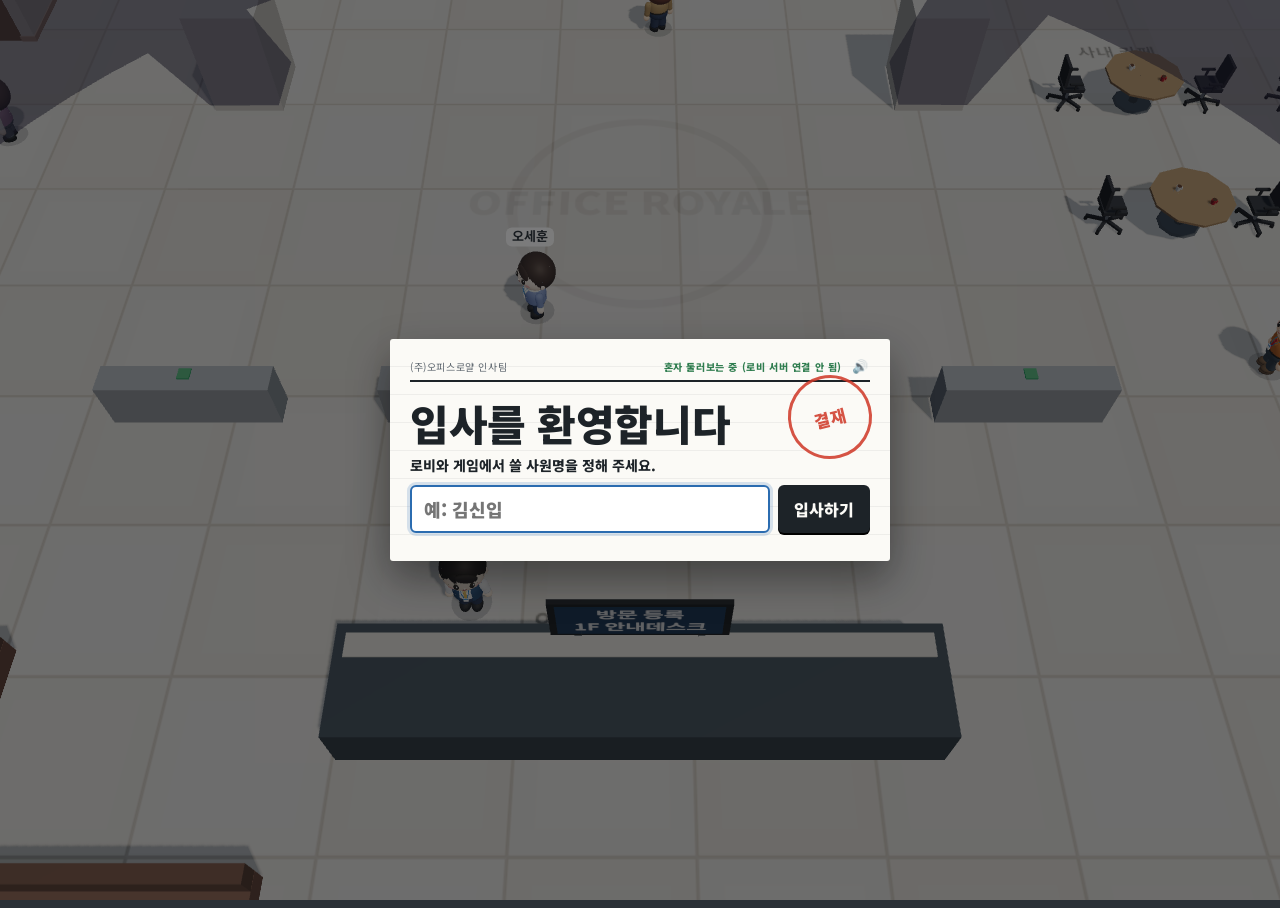
==== public/index.html @ 0e569855 "성과 공개: 주간 표창·달성 안내 다듬기, 같이 하기 자리 비움과 기록 규칙, 로비 움직임, 모바일 옷장 Co-Authored-By: Claude Opus 5.5 <noreply@" ====
<!doctype html>
<html lang="ko">
<head>
<meta charset="utf-8">
<meta name="viewport" content="width=device-width,initial-scale=1,viewport-fit=cover,user-scalable=no">
<meta name="description" content="회사에서 살아남는 배틀로얄. 고과가 체력, 서류가 무기, 최후의 1인만 대표실로.">
<meta name="theme-color" content="#2a3036">
<meta property="og:title" content="오피스 로얄 · 인사평가 서바이벌">
<meta property="og:description" content="같이 출근해요! 고과가 체력, 서류가 무기. 최후의 1인만 CEO실로.">
<meta property="og:type" content="website">
<meta property="og:site_name" content="오피스 로얄">
<meta property="og:locale" content="ko_KR">
<meta property="og:url" content="https://office-royale.bb-dochi.workers.dev/">
<!-- link previews (카카오톡, 슬랙, X …) need an absolute URL for the image -->
<meta property="og:image" content="https://office-royale.bb-dochi.workers.dev/img/og.jpg">
<meta property="og:image:width" content="1200">
<meta property="og:image:height" content="630">
<meta property="og:image:alt" content="오피스 로얄 · 인사평가 서바이벌">
<meta name="twitter:card" content="summary_large_image">
<link rel="icon" href="favicon.ico" sizes="16x16 32x32 48x48">
<link rel="icon" type="image/png" sizes="192x192" href="img/icon-192.png">
<link rel="apple-touch-icon" href="img/apple-touch-icon.png">
<title>오피스 로얄</title>
<link rel="preconnect" href="https://fonts.googleapis.com">
<link rel="stylesheet" href="https://fonts.googleapis.com/css2?family=Noto+Sans+KR:wght@400;500;700;900&display=swap">
<link rel="stylesheet" href="css/game.css">
</head>
<body>
<canvas id="game" aria-label="오피스 로얄 게임 화면"></canvas>
<!-- shown when the 3D view could not start (three.js did not load, or the browser refused WebGL) -->
<div id="glFail" hidden><p>게임 화면을 띄우지 못했어요.<br><small>잠시 후 새로고침해 주세요. 계속 이러면 브라우저의 하드웨어 가속을 켜 주세요.</small></p><button class="btn" onclick="location.reload()">새로고침</button></div>

<div class="hud">
  <div class="rcol">
  <div class="mapbox" id="mapbox" role="button" aria-label="지도 크게 보기">
    <div class="mhead"><b id="mFloor"></b><span class="msys"><button class="mfold touch-only" id="mFold" aria-label="지도 접기"></button><button class="mutebtn" aria-label="소리 끄기">🔊</button><button class="pausebtn" id="pauseBtn" aria-label="일시정지" hidden>❚❚</button><i class="mexp" aria-hidden="true">⤢</i></span></div>
    <div class="mbody"><div class="tower" id="tower"></div><canvas id="mm" width="300" height="207"></canvas></div>
    <div class="mtap" id="mTap"></div>
  </div>
  <!-- what I am on right now: a favour (부탁) and my task, small, under the map -->
  <div class="quests" id="quests" hidden></div>
  </div>
</div>
<!-- the round, in one line: alive count, what's next, how long. A full-width coloured band while it is urgent -->
<div id="status" hidden><span class="salive" id="sAlive"></span><i id="sIco"></i><span class="stx"><span id="sText"></span><small id="sSub" hidden></small></span><b id="sTime"></b></div>
<!-- everything about me in one place. PC: a dock at the bottom centre (effects above it).
     Phones: the dock dissolves (display:contents) and its parts sit in their own corners -->
<div id="pdock">
  <div id="fx" aria-label="적용 중인 효과"></div>
  <div class="drow">
    <div class="idcard">
      <div class="row"><b class="who" id="pname">나 · 인턴</b><span class="grade" id="grade">B</span></div>
      <div class="gline"><span>고과</span><b id="gval">50</b><div class="bar" id="gbarWrap"><i id="gbar"></i></div></div>
      <div class="promo"><span id="promoT">사원까지 5</span><i><b id="promoB"></b></i></div>
    </div>
    <div class="gear" id="gear" aria-label="아이템"><div class="gs" id="gAtk"></div><div class="gs" id="gDef"></div></div>
    <div id="keybar" hidden></div>
  </div>
</div>
<!-- desk work: the view goes first-person onto my monitor and this is what is on it -->
<div id="desk" hidden>
  <div class="mon"><div class="scr">
    <div class="sbar"><span id="dApp">사내 업무 시스템</span><span id="dRound"></span></div>
    <h3 id="dJob"></h3>
    <p class="rule" id="dRule"></p>
    <div class="seq" id="dSeq"></div>
    <div class="tm"><i id="dTm"></i></div>
    <p class="res" id="dRes"></p>
    <p class="help pc-only"><kbd>W</kbd><kbd>A</kbd><kbd>S</kbd><kbd>D</kbd> 또는 방향키로 입력 · <kbd>E</kbd> 일어나기</p>
    <p class="help touch-only">아래 버튼으로 입력하세요</p>
  </div></div>
  <div class="dpad touch-only" id="dPad"><button data-k="L" aria-label="왼쪽">◀</button><button data-k="U" aria-label="위">▲</button><button data-k="D" aria-label="아래">▼</button><button data-k="R" aria-label="오른쪽">▶</button><button class="quit" data-k="Q">일어나기</button></div>
</div>
<!-- lunch on the roof: the score and what it's for, big, under the status strip -->
<div id="lunchBoard" hidden><div class="lb" id="lbTeams"><b class="tl">전담파</b><em id="lbL">0</em><i>:</i><em id="lbR">0</em><b class="tr">연초파</b></div>
  <div class="lbx" id="lbX" hidden></div><p id="lbP"></p></div>
<!-- lunch rules: a card under the lunch board for 4 s when I reach the roof -->
<!-- coffee ladder lunch: my group's ladder -->
<div id="ladder" hidden><div class="lad">
  <h3>☕ 커피 내기 사다리</h3><p class="lr" id="ladRule"></p><p class="lt" id="ladT"></p>
  <div class="ltop" id="ladTop"></div><div class="lsvg" id="ladSvg"></div><div class="lbot" id="ladBot"></div>
  <p class="lh" id="ladHelp"></p></div></div>
<!-- 화캉스: the phone in my hand while I'm on the toilet -->
<div id="phone" hidden><div class="ph">
  <div class="pbar"><span>오피스코인 OFC</span><span id="pTime"></span></div>
  <b id="pMult">×1.00</b><small id="pGain"></small>
  <canvas id="pChart" width="240" height="150"></canvas>
  <p class="pres" id="pRes"></p>
  <button id="pCash">익절<kbd class="pc-only">E</kbd></button>
  <p class="phelp">언제 터질지 몰라요 · <span class="pc-only">WASD</span><span class="touch-only">이동</span>하면 폰 내려놓기</p>
</div></div>
<div id="notice" hidden><b>공지</b><span id="noticeText"></span></div>
<div id="feed" aria-live="polite"></div>
<div class="hint" id="hint" hidden>왼쪽을 드래그해서 이동</div>
<div id="stick" hidden><div id="knob"></div></div>
<div class="pills" id="pills"></div>
<button id="greetBtn" class="rbtn" aria-label="상호작용" disabled><span id="actLabel">상호작용</span></button>
<div id="slots" class="slots"></div>
<button id="throwBtn" class="rbtn" aria-label="서류 던지기"><span id="throwLabel">서류<br>투척</span></button>
<div id="callBox" hidden>
  <div class="who" id="callWho">부장님</div>
  <div class="q" id="callQ">"그거 어떻게 됐어?"</div>
  <div class="tm"><i id="callTm"></i></div>
  <div class="opts" id="callOpts"></div>
</div>
<div id="branchBox" hidden><div class="who">팀장 승진! 팀을 고르세요 <small id="branchLeft"></small></div><div class="tm"><i id="branchTm"></i></div><div class="bopts" id="branchOpts"></div></div>
<div id="banner" hidden aria-live="polite"><b class="bs" id="bannerStamp"></b><div><strong id="bannerTitle"></strong><small id="bannerSub"></small></div></div>
<div id="countdown" hidden><span id="cdName"></span><b id="cdNum"></b></div>
<div id="tut" hidden><div class="top"><span id="tutStep"></span><span class="dots" id="tutDots"></span></div><b id="tutTitle"></b><p id="tutText"></p>
  <div class="btns"><button class="btn small" id="tutPlay" hidden>혼자 하기</button><button class="btn ghost small" id="tutHome" hidden>로비로</button><button class="btn small" id="tutNext" hidden>다음<small class="pc-only"> ↵</small></button><button class="btn ghost small" id="tutSkip">건너뛰기</button><button class="btn ghost small" id="tutQuit">그만하기</button></div></div>
<div id="spec" hidden><button id="specPrev" aria-label="이전 사람">◀</button><div class="who"><small>관전 중 <span id="specFloor"></span></small><b id="specName"></b></div><button id="specNext" aria-label="다음 사람">▶</button><button id="specExit" class="exit">나가기</button></div>
<div id="cine" hidden><div class="box"><div class="tower" id="cineTower"></div><h2 id="cineT">1층 폐쇄</h2><p id="cineS"></p></div></div>

<div id="pzRooms" hidden aria-live="polite"></div>
<section id="home" hidden>
  <div class="memo homecard">
    <div class="memo-head"><span>(주)오피스로얄 인사팀</span><span><span id="pzCount">로비 연결 중…</span><button class="mutebtn" aria-label="소리 끄기">🔊</button><button class="homeX" id="homeX" aria-label="닫기">✕</button></span></div>
    <div class="stampmark">결재</div>
    <div id="nameStep" hidden>
      <h1>입사를 환영합니다</h1>
      <p class="subj">로비와 게임에서 쓸 사원명을 정해 주세요.</p>
      <div class="namerow"><input id="homeName" maxlength="10" placeholder="예: 김신입" autocomplete="nickname" aria-label="사원명"><button class="btn" id="nameOk">입사하기</button></div>
    </div>
    <!-- right after a first-time name: offer the tutorial before anything else -->
    <div id="tutAsk" hidden>
      <h1 id="tutAskH">첫 출근이시죠?</h1>
      <p class="subj">신입 연수(튜토리얼)부터 받고 갈까요?<br>1분이면 끝나요. 나중에 로비에서 다시 해볼 수 있어요.</p>
      <div class="btns"><button class="btn" id="tutAskGo">연수 받기 (1분)</button><button class="btn ghost" id="tutAskSkip">바로 일하기</button></div>
    </div>
    <div id="homeMenu">
      <h1>오피스 로얄<span class="substamp">인사평가 서바이벌</span></h1>
      <button class="namechip" id="nameEdit" aria-label="사원명 바꾸기">사원명 <b id="myName"></b><svg class="pencil" viewBox="0 0 16 16" aria-hidden="true"><path d="M11.2 2.3l2.5 2.5-8.4 8.4-3.1.6.6-3.1z"/><path d="M9.6 3.9l2.5 2.5"/></svg></button>
      <div id="homeGuide">
      <div class="sec"><ul class="rules">
        <li><b>업무</b>로 고과를 쌓고, <b>서류</b>를 던져 남의 고과를 깎으세요.</li>
        <li>고과 0이면 권고사직. 최후의 1인만 <b>CEO층</b>으로.</li>
        <li>40초마다 <b>아래층부터 폐쇄</b>돼요. 계속 위로 올라가세요.</li>
        <li>부장님과 눈이 마주치면 <b>먼저 인사</b>하세요.</li>
        <li>인턴 때 <b>많이 한 일</b>로 팀 결정! 대리부터 <b>부서 혜택</b>, 팀장은 <button class="tlink inline" id="teamInfoBtn">팀 스킬</button>이 생겨요.</li>
      </ul></div>
      <div class="sec"><p class="items"><span class="lbl">아이템</span><b style="color:#2f9e57">●회복</b><b style="color:#d23b2e">●공격</b><b style="color:#2f74c4">●방어</b><b style="color:#b39516">●이동</b><b style="color:#8d4bbf">●방해</b></p></div>
      <div class="sec"><div><ul class="keys pc-only">
        <li><kbd>WASD</kbd>이동</li><li><kbd>Shift</kbd>달리기</li><li><kbd>Space</kbd><svg class="mouse" viewBox="0 0 12 16" role="img" aria-label="좌클릭"><rect x=".75" y=".75" width="10.5" height="14.5" rx="5.25"/><path d="M6 .75A5.25 5.25 0 0 0 .75 6v1H6z"/></svg>공격</li><li><kbd>E</kbd>모든 상호작용</li>
        <li><kbd>Q</kbd>팀 스킬</li><li><kbd>Tab</kbd>지도 크게</li>
      </ul>
      <ul class="keys touch-only">
        <li><kbd>왼쪽 드래그</kbd>이동</li><li><kbd>점선 밖까지 밀기</kbd>달리기</li><li><kbd>서류 투척</kbd>공격</li>
        <li><kbd>상호작용</kbd>모든 상호작용</li><li><kbd>스킬</kbd>팀 스킬</li>
      </ul></div></div>
      </div>
      <div class="btns"><button class="btn" id="hSolo">혼자 하기</button><button class="btn" id="hMulti">같이 하기</button></div>
      <p class="foot"><button class="tlink" id="hRank">주간 랭킹</button><button class="tlink" id="hDress">사원증<i class="newmark idnew" hidden>NEW!</i></button><button class="tlink" id="hBoard">사내 게시판<i class="newmark" hidden>NEW!</i></button><button class="tlink" id="hTut">튜토리얼</button></p>
    </div>
    <div id="dress" hidden>
      <h1>사원증</h1>
      <div class="idtabs" id="idTabs" role="tablist"><button data-t="wear" class="on">옷장</button><button data-t="award">성과</button><button data-t="career">인사 관리</button></div>
      <div class="idpane" id="paneWear"><div class="dtop"><div class="dcats" id="dressCats" role="tablist"></div></div><div class="rows" id="dressRows"></div><p class="dnote" id="dressNote" hidden></p></div>
      <div class="idpane" id="paneAward" hidden><ul class="awlist" id="awList"></ul></div>
      <div class="idpane" id="paneCareer" hidden><div id="crBox"></div></div>
      <div class="btns"><button class="btn" id="dressDone">완료</button><button class="btn ghost small" id="dressReset">기본 옷으로</button></div>
    </div>
  </div>
</section>
<!-- 옷장: turn the character round (placed under my feet by the renderer) -->
<div id="dRot" hidden><button id="dRotL" aria-label="왼쪽으로 돌리기">◀</button><span>돌려 보기</span><button id="dRotR" aria-label="오른쪽으로 돌리기">▶</button></div>
<!-- shown instead of the card once it is closed: index tabs sticking out of the right edge, like a binder -->
<nav id="dock" aria-label="메뉴">
  <span id="dockCount"></span>
  <button data-go="guide">게임 안내</button>
  <button data-go="dress">사원증<i class="newmark idnew" hidden>NEW!</i></button>
  <button data-go="solo" class="pri">혼자 하기</button>
  <button data-go="multi" class="pri">같이 하기</button>
  <button data-go="rank">주간 랭킹</button>
  <button data-go="board" class="gap">사내 게시판<i class="newmark" hidden>NEW!</i></button>
  <button data-go="tut">튜토리얼</button>
</nav>


<section class="sheet" id="lobby" hidden>
  <div class="memo">
    <div class="memo-head"><span>(주)오피스로얄 인사팀</span><span>합동 출근 신청서<button class="homeX" id="backBtn" aria-label="닫기">✕</button></span></div>
    <div class="stampmark">합동</div>
    <h1>같이 하기</h1>
    <p class="subj">친구와 같은 회사로 출근해요. 최대 10명, 빈자리는 봇이 채워요.</p>
    <!-- the applicant line of the form: the name from the home card, editable in place -->
    <div class="signrow"><span>신청인</span><b id="lobbyName"></b><input id="nameIn" maxlength="10" autocomplete="nickname" placeholder="사원명" aria-label="사원명" hidden>
      <button class="penbtn" id="lobbyNameEdit" aria-label="사원명 바꾸기"><svg class="pencil" viewBox="0 0 16 16" aria-hidden="true"><path d="M11.2 2.3l2.5 2.5-8.4 8.4-3.1.6.6-3.1z"/><path d="M9.6 3.9l2.5 2.5"/></svg></button></div>
    <div id="lobbyJoin">
      <div id="invRow"><button class="btn wide" id="invBtn">초대받은 방 <b id="invCode"></b> 참가하기</button><button class="link" id="invOther">다른 방 만들기 · 코드 입력</button></div>
      <div class="opts2">
        <div class="opt"><h3>가. 새 방 개설</h3><p>방을 만들고 초대 링크를 친구에게 보내요.</p><button class="btn" id="createBtn">새 방 만들기</button></div>
        <div class="opt"><h3>나. 코드로 참가</h3><p>친구에게 받은 방 코드를 적어 주세요.</p>
          <div class="joinrow"><input id="codeIn" maxlength="6" placeholder="ABC12" autocapitalize="characters" autocomplete="off" spellcheck="false" aria-label="방 코드"><button class="btn" id="joinBtn">참가</button></div></div>
      </div>
    </div>
    <div id="lobbyRoom" hidden>
      <div class="roomcode"><div><span>방 코드</span><b id="roomCode"></b></div><button class="btn ghost small" id="copyBtn">초대 링크 복사</button></div>
      <ol class="players" id="players"></ol>
      <div class="btns"><button class="btn" id="goBtn">출근 시작</button><button class="btn ghost" id="leaveBtn">방 나가기</button></div>
    </div>
    <p class="note" id="lobbyNote" aria-live="polite"></p>
  </div>
</section>

<section class="sheet" id="diffSheet" hidden>
  <div class="memo diffmemo">
    <div class="memo-head"><span>(주)오피스로얄 인사팀</span><span>혼자 하기<button class="homeX" id="diffX" aria-label="닫기">✕</button></span></div>
    <h1>난이도</h1>
    <p class="subj">동료들이 얼마나 독한지 골라 주세요.</p>
    <div class="diffopts" id="diffOpts"></div>
  </div>
</section>

<section class="sheet" id="rankSheet" hidden>
  <div class="memo rankmemo">
    <div class="memo-head"><span>(주)오피스로얄 인사팀</span><span>인사고과 순위<button class="homeX" id="rankX" aria-label="닫기">✕</button></span></div>
    <div class="rktop"><h1>주간 랭킹</h1><span class="rkbadge">어려움</span></div>
    <p class="rkweek" id="rankWeek"></p>
    <div class="rkpod" id="rankPod"></div>
    <div class="rklist" id="rankList"></div>
    <div class="rkme" id="rankMe"></div>
    <details class="rkhow"><summary>점수는 어떻게 매기나요?</summary><p id="rankHow">순위 (1위 1,000점부터 50점씩) + 최종 직급 (사원 50 ~ 임원 300, CEO 500) + 해고 ×40 + 업무 ×10 + 버틴 시간 (2초에 1점). 기기마다 이번 주 최고 기록만 남아요.</p></details>
  </div>
</section>

<!-- 사내 게시판: update notes and the 자유게시판 in one sheet — side by side on wide screens, two tabs on phones (49-board.js) -->
<section class="sheet" id="boardSheet" hidden>
  <div class="memo boardmemo">
    <div class="memo-head"><span>(주)오피스로얄 경영지원팀</span><span>사내 게시판<button class="homeX" id="boardX" aria-label="닫기">✕</button></span></div>
    <h1>사내 게시판</h1>
    <div class="bdtabs" id="bdTabs"><button data-p="notes" class="on">📌 업데이트</button><button data-p="fb">💬 자유게시판 <i id="fbCount"></i></button></div>
    <div class="bdcols" id="bdCols" data-p="notes">
      <div class="bdcol notes"><h3>📌 업데이트 노트</h3><div class="boardlist" id="boardList"></div></div>
      <div class="bdcol fb"><h3>💬 자유게시판</h3><p class="fbsub">게임 리뷰, 버그 제보, 바라는 점… 뭐든 남겨 주세요. 다 읽어요!</p>
        <form class="fbform" id="fbForm"><input id="fbIn" maxlength="200" placeholder="의견 남기기 (200자)" autocomplete="off"><button class="btn small">남기기</button></form>
        <p class="fbmsg" id="fbMsg"></p><ul class="fblist" id="fbList"></ul></div>
    </div>
  </div>
</section>

<section class="sheet" id="teamInfo" hidden>
  <div class="memo teammemo">
    <div class="memo-head"><span>(주)오피스로얄 인사팀</span><span>부서 안내<button class="homeX" id="teamInfoX" aria-label="닫기">✕</button></span></div>
    <h1>부서 안내</h1>
    <p class="subj">인턴 때 가장 많이 한 일로, 사원이 될 때 팀이 정해져요.</p>
    <div class="bopts" id="teamInfoCards"></div>
  </div>
</section>

<section class="sheet" id="rankWin" hidden>
  <div class="memo pausememo">
    <div class="memo-head"><span>(주)오피스로얄 인사팀</span><span>주간 표창</span></div>
    <div class="stampmark">표창</div>
    <h1 id="rankWinH"></h1>
    <p class="subj" id="rankWinS"></p>
    <div class="nw" id="rankWinList" hidden></div>
    <button class="btn mainbtn" id="rankWinOk">확인</button>
  </div>
</section>
<section class="sheet" id="pause" hidden>
  <div class="memo pausememo">
    <div class="memo-head"><span>(주)오피스로얄 인사팀</span><span>자리 비움 신청</span></div>
    <div class="stampmark">보류</div>
    <h1 id="pTitle">잠깐 멈춤</h1>
    <p class="subj" id="pSub">혼자 하기라서 회사 시계도 같이 멈춰 있어요.</p>
    <button class="btn mainbtn" id="pResume">업무 복귀<small class="pc-only">Esc</small></button>
    <p class="foot"><button class="tlink" id="pRestart">처음부터 다시 출근</button><button class="tlink" id="pHome">로비로 나가기</button></p>
  </div>
</section>

<section class="sheet" id="result" hidden>
  <div class="memo">
    <div class="memo-head"><span>(주)오피스로얄 인사팀</span><span>인사명령</span></div>
    <div class="stampmark big" id="rStamp">권고<br>사직</div>
    <h1 id="rTitle">권고사직 통보</h1>
    <dl class="result-meta">
      <dt>최종 순위</dt><dd id="rPlace">-</dd>
      <dt>근속 시간</dt><dd id="rTime">-</dd>
      <dt>최종 직급</dt><dd id="rRank">-</dd>
      <dt>성과 요약</dt><dd id="rPerf">-</dd>
      <dt class="rsc" hidden>주간 점수</dt><dd class="rsc wide" hidden><span id="rScore"></span><button class="tlink" id="rankBtn">랭킹 보기</button></dd>
    </dl>
    <p class="note" id="rNote"></p>
    <div class="nw" id="rNews" hidden></div>
    <div class="bang" id="rBang" hidden></div>
    <button class="btn mainbtn" id="againBtn">다시 출근</button>
    <p class="foot"><button class="tlink" id="homeBtn">로비로</button><button class="tlink red" id="shareBtn">결과 공유</button><button class="tlink" id="watchBtn">관전하기</button></p>
  </div>
</section>

<script defer src="vendor/three-0.158.0.min.js"></script>
<script defer src="js/sim/00-core.js"></script>
<script defer src="js/sim/10-building.js"></script>
<script defer src="js/sim/20-geometry.js"></script>
<script defer src="js/sim/30-state.js"></script>
<script defer src="js/sim/40-npc.js"></script>
<script defer src="js/sim/50-actions.js"></script>
<script defer src="js/sim/60-bots.js"></script>
<script defer src="js/sim/70-events.js"></script>
<script defer src="js/sim/80-step.js"></script>
<script defer src="js/sim/90-net.js"></script>
<script defer src="js/shared/rewards.js"></script>
<script defer src="js/client/00-env.js"></script>
<script defer src="js/client/05-net.js"></script>
<script defer src="js/client/10-input.js"></script>
<script defer src="js/client/20-render.js"></script>
<script defer src="js/client/25-juice.js"></script>
<script defer src="js/client/30-hud.js"></script>
<script defer src="js/client/40-main.js"></script>
<script defer src="js/client/45-plaza.js"></script>
<script defer src="js/client/46-tutorial.js"></script>
<script defer src="js/client/47-share.js"></script>
<script defer src="js/client/48-rank.js"></script>
<script defer src="js/client/49-board.js"></script>
<script defer src="js/client/51-career.js"></script>
</body>
</html>
---- public/css/game.css ----
/* Layout: full-screen top-down view of one office floor; building cross-section pinned top-right; memos with a 결재 stamp for rules and results */
:root{
  --void:#2a3036;
  --ink:#1d2328;
  --paper:#fbfaf6;
  --stamp:#cf3626;
  --lit:#f3d77a;
  --muted:#5d666e;
  --ok:#2f7d4f;
  --msg:#2b6cb0;
  --display:'Noto Sans KR','Apple SD Gothic Neo','Malgun Gothic',sans-serif;
  --body:'Noto Sans KR','Apple SD Gothic Neo','Malgun Gothic',sans-serif;
  color-scheme:light;
}
[hidden]{display:none!important}
body.pc .rbtn{display:none!important}
#keybar{position:fixed;right:max(16px,env(safe-area-inset-right,0px));bottom:calc(env(safe-area-inset-bottom,0px) + 18px);display:flex;gap:6px;flex-wrap:wrap;justify-content:flex-end;max-width:min(92vw,760px);pointer-events:none;z-index:2}
.kc{display:flex;align-items:center;gap:7px;background:rgba(29,35,40,.9);color:var(--paper);border-radius:10px;padding:6px 11px 6px 6px;font-size:13px;font-weight:700;border:2px solid transparent;white-space:nowrap;position:relative;overflow:hidden}
.kc kbd{font:800 11px/1 var(--body);background:var(--paper);color:var(--ink);border-radius:5px;padding:4px 6px;min-width:18px;text-align:center;position:relative}
.kc span{position:relative}
.kc.off{opacity:.45}
.kc.go{border-color:#e0c23d}
.kc.ready{border-color:#3fbf6a}
.kc.hot{background:#e0c23d;color:var(--ink);animation:pulse .5s ease-in-out infinite alternate}
.kc .cd{position:absolute;left:0;bottom:0;height:3px;background:#e0c23d}
.kc.atk{border-color:#e5483a}
.rbtn,.pill,.btn,.idcard .who,.grade,.stampmark,#callBox .q,#callBox .opts button,#cine h2{font-weight:900}
.rules{margin:0 0 14px;padding-left:18px;font-size:14px;line-height:1.65}
.rules li{margin:2px 0}
#cine p:empty{display:none}
#countdown{position:fixed;left:50%;top:38%;transform:translate(-50%,-50%);display:flex;flex-direction:column;align-items:center;pointer-events:none;z-index:3;color:#fff;text-shadow:0 3px 0 #a3241a,0 0 24px rgba(207,54,38,.8)}
#countdown span{font-size:18px;font-weight:900}
#countdown b{font-size:92px;font-weight:900;line-height:1}
#countdown.mine b{color:#ffd2cc}
#branchBox{position:fixed;left:50%;transform:translateX(-50%);bottom:calc(env(safe-area-inset-bottom,0px) + 300px);width:min(92vw,400px);background:var(--paper);border:3px solid var(--ink);border-radius:10px;padding:10px;z-index:4;box-shadow:0 8px 24px rgba(0,0,0,.4)}
#branchBox .who{font-weight:900;font-size:15px;margin-bottom:6px}
/* team choice as an HR memo: paper, a colour tab per team, 상시 / Q lines */
#branchBox{bottom:auto;top:calc(env(safe-area-inset-top,0px) + 64px);max-height:calc(100vh - 84px);overflow:auto;border:0;border-radius:3px;padding:12px 14px 14px;background:var(--paper) repeating-linear-gradient(transparent 0 27px,rgba(29,35,40,.05) 27px 28px);width:min(94vw,520px)}
#branchBox .who{font:900 17px var(--display);padding-bottom:6px;border-bottom:2px solid var(--ink)}
#branchBox .who small{display:block;margin-top:2px;font:700 11px var(--body);color:var(--stamp)}
#branchBox .tm{height:5px;background:#e7e3d8;border-radius:3px;overflow:hidden;margin-bottom:8px}
#branchBox .tm i{display:block;height:100%;background:var(--ok)}
.bopts{display:grid;grid-template-columns:1fr 1fr;gap:6px}
.bopts{gap:8px}
.bopts button{text-align:left;padding:9px 10px 10px;border-radius:3px;border:1.5px solid var(--ink);border-left:6px solid var(--tc,var(--ink));background:#fff;cursor:pointer;font:inherit;color:var(--ink);touch-action:none;transition:transform .12s ease-out}
.bopts button:hover{transform:translateY(-2px)}
.bopts b{display:flex;align-items:center;gap:6px;font:900 15px var(--display);margin-bottom:5px}
.bopts kbd{font:800 10px/1 var(--body);background:var(--ink);color:var(--paper);border-radius:3px;padding:3px 5px}
.bopts dl{display:grid;grid-template-columns:auto 1fr;gap:3px 7px;margin:0;font-size:11.5px;line-height:1.4}
.bopts dt{font-weight:800;color:var(--tc,var(--muted));white-space:nowrap}.bopts dd{margin:0}.bopts em{font-style:normal;font-weight:900}
.bopts dd small{display:block;margin-top:1px;font-size:10.5px;color:var(--muted)}
@media (max-width:440px){.bopts dl{grid-template-columns:1fr;gap:0}.bopts dd{margin-bottom:4px}}
@media (prefers-reduced-motion:reduce){.bopts button{transition:none}}
html,body{height:100%}
#glFail{position:fixed;inset:0;z-index:9;display:flex;flex-direction:column;align-items:center;justify-content:center;gap:14px;padding:16px;text-align:center;color:#fff;font:700 17px var(--body);background:var(--void)}
#glFail[hidden]{display:none}
#glFail small{font-weight:500;font-size:13px;opacity:.75}
body{background:var(--void);color:var(--ink);font-family:var(--body);overflow:hidden;touch-action:none;-webkit-user-select:none;user-select:none;-webkit-touch-callout:none;
  padding-left:max(16px,env(safe-area-inset-left,0px));padding-right:max(16px,env(safe-area-inset-right,0px));padding-block:0}
#gl{position:fixed;inset:0;width:100%;height:100%;display:block}
#game{position:fixed;inset:0;width:100%;height:100%;display:block;touch-action:none;background:transparent}

.hud{position:fixed;left:0;right:0;top:0;margin:0 auto;display:flex;justify-content:space-between;align-items:flex-start;gap:8px;pointer-events:none;
  padding-top:calc(env(safe-area-inset-top,0px) + 10px);padding-left:max(16px,env(safe-area-inset-left,0px));padding-right:max(16px,env(safe-area-inset-right,0px))}
.idcard{background:var(--paper);border:1.5px solid var(--ink);border-radius:8px;padding:8px 10px 9px;width:160px;box-shadow:0 2px 0 var(--ink)}
.idcard .row{display:flex;justify-content:space-between;align-items:center;font-size:10px;letter-spacing:.06em;color:var(--muted)}
.idcard .who{font-family:var(--display);font-size:17px;margin:2px 0 6px}
.grade{font-family:var(--display);font-size:15px;color:var(--paper);background:var(--ink);border-radius:4px;padding:0 6px;line-height:20px}
.bar{height:8px;border:1.5px solid var(--ink);border-radius:5px;overflow:hidden;background:#e7e3d8}
.bar i{display:block;height:100%;width:50%;background:var(--ok);transition:width .15s}
.bar.low i{background:var(--stamp)}
.gnum{display:flex;justify-content:space-between;font-size:11px;margin-top:4px;font-variant-numeric:tabular-nums}
.gnum b{font-family:var(--display);font-size:14px;font-weight:900}
.promo{display:flex;align-items:center;gap:6px;margin-top:4px;font-size:10.5px;font-weight:700;color:var(--muted);font-variant-numeric:tabular-nums}
.promo i{flex:1;height:4px;border-radius:2px;background:#e7e3d8;overflow:hidden}
.promo b{display:block;height:100%;width:0;background:#e0c23d;transition:width .2s}
.buffs{display:flex;gap:4px;flex-wrap:wrap;margin-top:5px}
.buffs span{font-size:10px;font-weight:800;border-radius:3px;padding:1px 5px;background:var(--ink);color:var(--paper);font-variant-numeric:tabular-nums}
.buffs span.warn{background:var(--stamp)}

.tower{pointer-events:auto;cursor:pointer;background:var(--ink);border-radius:8px;padding:7px 7px 8px;width:136px;font-variant-numeric:tabular-nums;color:var(--paper)}
.tower .cap{display:flex;justify-content:space-between;font-size:10px;letter-spacing:.04em;opacity:.85;margin-bottom:4px;gap:6px}
.tower .cap b{font-weight:800}
.fl{display:grid;grid-template-columns:24px 1fr 24px;align-items:center;gap:5px;height:18px;border-radius:3px;margin-top:3px;padding:0 5px;font-size:10.5px;font-weight:800;
  background:repeating-linear-gradient(90deg,var(--lit) 0 7px,#d9bb55 7px 9px);color:var(--ink)}
.fl .ct{text-align:right;white-space:nowrap}
.fl .dots{height:5px;border-radius:3px;background:rgba(29,35,40,.18);overflow:hidden}
.fl .dots i{display:block;height:100%;background:var(--ink)}
.fl.ceo{background:var(--paper)}
.fl.locked{background:#59626a;color:#c9cfd4}
.fl.locked .dots{background:rgba(255,255,255,.08)}
.fl.closed{background:#5a2a24;color:#f0b3aa}
.fl.closed .dots{background:rgba(255,255,255,.08)}
.fl.warn{animation:blink .5s steps(2) infinite}
@keyframes blink{50%{background:var(--stamp);color:var(--paper)}}
.fl.me{outline:2px solid #6fb2ff;outline-offset:1px}
.tower.map{width:184px}
.tower canvas{display:block;width:100%;height:auto;border-radius:4px;margin-top:2px}
.tower .tap{font-size:9px;opacity:.6;text-align:center;margin-top:3px}
#cine .tower .tap{display:none}
.tower .zone{font-size:10.5px;margin-top:5px;text-align:center;font-weight:600;line-height:1.35}
.tower.warn .zone{color:#ffb4aa}

/* Messages sit right around the player (camera keeps them at screen center): notice above, feed below. No box, outlined text. */
#notice{position:fixed;left:50%;transform:translateX(-50%);bottom:calc(50% + 76px);width:min(94vw,560px);text-align:center;pointer-events:none;z-index:3;
  text-shadow:-2px -2px 0 var(--paper),2px -2px 0 var(--paper),-2px 2px 0 var(--paper),2px 2px 0 var(--paper),0 0 10px var(--paper)}
#notice b{display:block;font-size:13px;letter-spacing:.06em;color:var(--msg);margin-bottom:2px}
#notice span{font-size:20px;font-weight:900;line-height:1.35;color:var(--ink)}
#feed{position:fixed;left:50%;transform:translateX(-50%);top:calc(50% + 46px);display:flex;flex-direction:column;align-items:center;gap:2px;pointer-events:none;width:min(94vw,560px)}
.fi{font-size:19px;font-weight:900;line-height:1.3;color:var(--ink);transition:opacity .5s;max-width:100%;text-align:center;
  text-shadow:-2px -2px 0 var(--paper),2px -2px 0 var(--paper),-2px 2px 0 var(--paper),2px 2px 0 var(--paper),0 0 8px var(--paper)}
.fi+.fi{font-size:16px;opacity:.85}
.fi.hot{color:var(--stamp)}
.fi.out{opacity:0}

/* phone action buttons: dark glass like the ID card and map, white type, a soft shadow; pressing shrinks them a touch */
.rbtn{position:fixed;border-radius:50%;border:2px solid rgba(251,250,246,.45);background:rgba(36,43,49,.92);color:var(--paper);box-shadow:inset 0 1px 0 rgba(255,255,255,.12),0 6px 18px rgba(0,0,0,.35);touch-action:none;cursor:pointer;font-family:var(--display);line-height:1.1;padding:0;transition:transform .08s,opacity .15s,background .15s,color .15s}
.rbtn:active{transform:scale(.94)}
.rbtn:disabled{opacity:.45}
/* 서류 투척: the ring around it fills back up while the throw recharges; with an item in hand the ring and glow take its colour */
#throwBtn{width:86px;height:86px;right:calc(max(16px,env(safe-area-inset-right,0px)) + 4px);bottom:calc(env(safe-area-inset-bottom,0px) + 22px);font-size:17px;border:0;--ring:var(--paper);
  background:radial-gradient(circle closest-side,#262d33 0 85%,transparent 86%),conic-gradient(var(--ring) calc((1 - var(--cd,0))*360deg),rgba(255,255,255,.12) 0)}
#throwBtn.staple{--ring:var(--ic,#e5483a);font-size:15px;box-shadow:inset 0 1px 0 rgba(255,255,255,.12),0 6px 18px rgba(0,0,0,.35),0 0 20px color-mix(in srgb,var(--ring) 55%,transparent)}
#slots{position:fixed;right:calc(max(16px,env(safe-area-inset-right,0px)) + 108px);bottom:calc(env(safe-area-inset-bottom,0px) + 92px);display:grid;grid-template-columns:52px;gap:6px}
#slots{display:none} /* attack items fire from the throw button now; kept for future usable items */
.slot{position:relative;width:46px;height:46px;border-radius:12px;border:2.5px solid var(--ink);background:var(--paper);box-shadow:0 3px 0 var(--ink);display:grid;place-items:center;padding:0;touch-action:none;cursor:pointer}
.slot.empty{border-style:dashed;opacity:.5;box-shadow:none}
.slot.on{border-color:var(--ic);box-shadow:0 3px 0 var(--ic),0 0 12px var(--ic)}
.slot .n{position:absolute;top:-6px;left:-6px;font:800 10px/1 var(--body);background:var(--ink);color:var(--paper);border-radius:4px;padding:2px 4px}
.slot .gl{width:28px;height:28px;font-size:13px}
.gl{display:grid;place-items:center;width:30px;height:30px;border-radius:8px;color:var(--paper);font-size:14px;margin:0 auto;font-style:normal}
/* 상호작용: a dark pill like the HUD panels; yellow when there is something to do, green when it is ready to hand in,
   faded when there is nothing (no dashed outline) */
#greetBtn{min-width:108px;max-width:170px;height:54px;border-radius:27px;padding:0 18px;right:calc(max(16px,env(safe-area-inset-right,0px)) + 104px);bottom:calc(env(safe-area-inset-bottom,0px) + 28px);font-size:14px;line-height:1.15}
#greetBtn:disabled{opacity:1;color:rgba(251,250,246,.42);background:rgba(29,35,40,.55);border-color:rgba(255,255,255,.08);box-shadow:none}
#greetBtn.go{background:var(--lit);color:var(--ink);border-color:#e0c23d;box-shadow:0 0 0 3px rgba(243,215,122,.25),0 6px 18px rgba(0,0,0,.3)}
#greetBtn.ready{background:#2f9e57;color:#fff;border-color:#3fbf6a;box-shadow:0 0 0 3px rgba(63,191,106,.25),0 6px 18px rgba(0,0,0,.3)}
#greetBtn.hot{background:var(--lit);color:var(--ink);border-color:#e0c23d;animation:pulse .5s ease-in-out infinite alternate}
@keyframes pulse{to{transform:scale(1.12)}}
.pills{position:fixed;right:calc(max(16px,env(safe-area-inset-right,0px)) + 86px);bottom:calc(env(safe-area-inset-bottom,0px) + 104px);display:flex;flex-direction:column;align-items:flex-end;gap:6px}
.pill{font-family:var(--display);font-size:15px;padding:8px 12px;border-radius:8px;border:2.5px solid var(--ink);background:var(--paper);color:var(--ink);box-shadow:0 3px 0 var(--ink);cursor:pointer;touch-action:none;white-space:nowrap}
.pill.go{background:var(--lit)}
.pill.ready{background:#bfe3c9}
button:focus-visible{outline:3px solid var(--stamp);outline-offset:3px}
.kb{position:absolute;top:-7px;right:-7px;font:700 10px/1 var(--body);background:var(--ink);color:var(--paper);border:1.5px solid var(--paper);border-radius:5px;padding:3px 5px;pointer-events:none}
.kb.in{position:static;display:inline-block;margin-right:6px;vertical-align:1px}
#stick{position:fixed;width:110px;height:110px;margin:-55px 0 0 -55px;border-radius:50%;border:2px solid rgba(251,250,246,.6);background:rgba(251,250,246,.18);pointer-events:none}
#knob.run{background:#e0c23d;box-shadow:0 0 14px #e0c23d}
#stick::after{content:'';position:absolute;left:50%;top:50%;width:184px;height:184px;margin:-92px 0 0 -92px;border-radius:50%;border:2px dashed rgba(224,194,61,.45)}
#stick.run::after{border-style:solid;border-color:rgba(224,194,61,.9)}
#knob{position:absolute;left:50%;top:50%;width:46px;height:46px;margin:-23px 0 0 -23px;border-radius:50%;background:var(--paper);border:2px solid var(--ink)}
.hint{position:fixed;left:max(16px,env(safe-area-inset-left,0px));bottom:calc(env(safe-area-inset-bottom,0px) + 30px);font-size:12px;font-weight:600;background:rgba(251,250,246,.88);border-radius:4px;padding:4px 8px;pointer-events:none;max-width:40vw}

/* spectating after you are out: switch who you watch, or leave */
#spec{position:fixed;left:50%;transform:translateX(-50%);bottom:calc(env(safe-area-inset-bottom,0px) + 22px);display:flex;align-items:center;gap:6px;padding:6px;
  background:rgba(29,35,40,.88);border-radius:14px;z-index:4;box-shadow:0 6px 20px rgba(0,0,0,.35);max-width:calc(100vw - 32px)}
#spec button{white-space:nowrap;font:900 16px var(--display);border:0;border-radius:10px;padding:10px 14px;background:#3d4a54;color:var(--paper);cursor:pointer;touch-action:manipulation}
#spec button:hover{background:#4b5964}
#spec .exit{background:var(--stamp);font-size:14px}
#spec .who{display:flex;flex-direction:column;align-items:center;min-width:0;padding:0 8px;color:var(--paper)}
#spec .who small{font-size:11px;font-weight:700;opacity:.7;white-space:nowrap}
#spec .who b{font:900 16px var(--display);white-space:nowrap;overflow:hidden;text-overflow:ellipsis;max-width:46vw}
body.pc #spec .who small::after{content:' · ←/→ · Esc'}
/* start screen: walk around the shared lobby with a small menu card */
body.plaza .hud,body.plaza #keybar,body.plaza #throwBtn,body.plaza #pills,body.plaza #countdown{display:none!important}
body.plaza #greetBtn:disabled{display:none!important} /* lobby: only while there is something to use */
body.plaza #greetBtn{right:calc(max(16px,env(safe-area-inset-right,0px)) + 4px)}
/* lobby menu: the same paper memo as the notices; bottom centre on PC, along the bottom on phones */
#home{position:fixed;left:12px;right:12px;bottom:calc(env(safe-area-inset-bottom,0px) + 12px);z-index:4;display:flex;justify-content:center;pointer-events:none}
body.pc #home{left:50%;right:auto;transform:translateX(-50%);bottom:18px;width:min(500px,calc(100vw - 32px))}
.homecard{pointer-events:auto;max-width:500px;padding:14px 18px 14px;max-height:calc(100vh - 32px);overflow:auto}
.homecard .rules{font-size:13.5px;line-height:1.55;margin-bottom:10px}
#home .homecard .items{margin:18px 0 18px}#home .homecard .keys{padding-top:16px}
.homecard h1{font-size:30px;margin:8px 0 0}
#homeMenu h1,#nameStep h1,#tutAsk h1{font-size:42px;margin:10px 0 2px;letter-spacing:-.01em}
@media (max-width:700px){#homeMenu h1,#nameStep h1,#tutAsk h1{font-size:32px;margin-top:6px}}
.homecard .subj{margin:0 0 10px}
.homecard .stampmark{width:78px;height:78px;top:36px;right:18px;font-size:17px}
.homecard .btns{margin-bottom:8px}.homecard .btns .btn{flex:1;font-size:15px;padding:8px 12px;box-shadow:0 2px 0 #000}
/* closed card: only the binder tabs on the right stay, so the shared lobby is fully visible */
#home.closed .homecard{display:none}
/* open card (welcome + guide) sits dead centre over a dimmed lobby; the dressing room stays at the bottom so you can see yourself */
#home:not(.closed):not(.dressing){inset:0;align-items:center;padding:16px;background:rgba(20,23,26,.55);pointer-events:auto}
body.pc #home:not(.closed):not(.dressing){left:0;right:0;top:0;bottom:0;transform:none;width:auto}
#home:not(.closed):not(.dressing) .homecard{width:100%;max-width:500px}
.homeX{pointer-events:auto;border:0;background:none;margin-left:10px;padding:0 2px;font:900 15px/1 var(--body);color:var(--ink);cursor:pointer;vertical-align:middle}
.homeX:hover{color:var(--stamp)}
#home.naming .homeX,#home.dressing .homeX{display:none}
#dock{display:none;position:fixed;right:0;top:50%;transform:translateY(-50%);z-index:4;flex-direction:column;align-items:flex-end;gap:7px;padding-right:env(safe-area-inset-right,0px)}
body.plaza #home.closed:not([hidden]) ~ #dock{display:flex}
#dock button{min-width:98px;text-align:left;padding:9px 14px 9px 13px;border:0;border-left:5px solid #c9cdd0;border-radius:5px 0 0 5px;cursor:pointer;
  background:var(--paper) repeating-linear-gradient(transparent 0 15px,rgba(29,35,40,.05) 15px 16px);color:var(--ink);font:800 13px var(--body);box-shadow:-3px 3px 0 rgba(0,0,0,.28);transition:transform .15s ease-out}
#dock button:hover,#dock button:focus-visible{transform:translateX(-5px)}
#dock button:active{transform:translateX(-2px)}
#dock button.pri{min-width:114px;background:var(--ink);color:var(--paper);border-left-color:var(--lit);font:900 14px var(--display)}
#dock button[data-go=guide]{border-left-color:var(--stamp)}
#dock button.gap{margin-top:12px}
/* NEW! on the 사내 게시판 tab and link while a post is unread */
.newmark{position:absolute;top:-6px;right:6px;display:block;padding:0 3px 1px;border-radius:2px;background:var(--stamp);color:#fff;font:900 8px/1.2 var(--body);font-style:normal;letter-spacing:.02em;vertical-align:1px;text-decoration:none;animation:newmark 1.6s ease-in-out infinite}
.newmark[hidden]{display:none}
@keyframes newmark{50%{transform:scale(1.12)}}
@media (prefers-reduced-motion:reduce){.newmark{animation:none}}
#dockCount{margin:0 10px 2px 0;font:800 11px var(--body);color:var(--ok);background:var(--paper);border-radius:3px;padding:2px 7px;box-shadow:0 2px 0 rgba(0,0,0,.25)}
@media (prefers-reduced-motion:reduce){#dock button{transition:none}}
/* first visit: pick a name before anything else; afterwards a small chip to change it */
.homecard .namerow{display:flex;gap:8px;margin:4px 0 6px}
.homecard .namerow input{flex:1;min-width:0;box-sizing:border-box;font:900 18px var(--display);color:var(--ink);background:#fff;border:2px solid var(--ink);border-radius:6px;padding:9px 12px;outline:none}
.homecard .namerow input:focus{border-color:var(--msg);box-shadow:0 0 0 3px rgba(43,108,176,.18)}
.homecard .namerow .btn{font-size:16px;padding:8px 16px;box-shadow:0 2px 0 #000}
/* looks like a filled-in blank on a form: label, handwritten-ish name on an underline */
.homecard .namechip{display:inline-flex;align-items:baseline;gap:8px;margin:-4px 0 10px;padding:0 2px 2px;border:0;border-bottom:1.5px solid var(--ink);border-radius:0;background:none;font:700 12px var(--body);color:var(--muted);cursor:pointer}
.homecard .namechip b{color:var(--msg);font:900 15px var(--display);min-width:64px;text-align:left}
.homecard .namechip .pencil{width:13px;height:13px;fill:none;stroke:var(--muted);stroke-width:1.6;stroke-linejoin:round;align-self:center}
.homecard .namechip:hover .pencil{stroke:var(--ink)}
@media (max-width:700px){.homecard .rules{font-size:12.5px;line-height:1.45;margin-bottom:6px}#home .homecard .items{margin:14px 0 14px}.homecard .items span{display:none}#home .homecard .keys{gap:5px 10px;margin-bottom:12px;padding-top:12px;font-size:12px}.homecard .subj{margin-bottom:6px}}
@media (max-width:700px){#home.dressing .memo-head,#home.dressing .stampmark{display:none}#home.dressing .homecard h1{font-size:20px;margin:0}.homecard h1{font-size:24px;margin-top:4px}.homecard .stampmark{width:64px;height:64px;top:42px;font-size:14px}#dress .row{grid-template-columns:58px 1fr}}
#pzCount{color:var(--ok);font-weight:800}
.mutebtn{pointer-events:auto;border:0;background:none;padding:0 2px;margin:0 0 0 auto;font-size:13px;line-height:1;cursor:pointer;opacity:.75}.mutebtn:hover{opacity:1}
.memo-head .mutebtn{margin-left:8px}.idcard .mutebtn{margin-right:6px}
.pausebtn{pointer-events:auto;border:1.5px solid var(--ink);background:none;border-radius:3px;margin-right:6px;padding:1px 5px;font:900 9px/1.3 var(--body);color:var(--ink);cursor:pointer;letter-spacing:-.1em}
.pausebtn[hidden]{display:none}
.pausememo{max-width:380px}
/* solo difficulty: a plain ruled list in ink only; ●○○ shows how hard, the last pick gets a filled tag */
.diffmemo{max-width:420px}.diffmemo h1{margin-bottom:2px}
.diffopts{display:flex;flex-direction:column;margin-top:12px;border-top:1.5px solid var(--ink)}
.diffopts button{display:grid;grid-template-columns:44px 1fr;grid-template-rows:auto auto;column-gap:10px;align-items:center;text-align:left;padding:12px 4px;border:0;border-bottom:1px solid rgba(29,35,40,.18);background:none;cursor:pointer;font:inherit;color:var(--ink)}
.diffopts button:hover,.diffopts button:focus-visible{background:rgba(29,35,40,.05)}
.diffopts button:disabled{cursor:default;background:none}.diffopts button:disabled b,.diffopts button:disabled em{opacity:.45}
.diffopts em{grid-row:1/3;font-style:normal;font-size:11px;letter-spacing:1px;color:var(--ink)}
.diffopts b{display:flex;align-items:center;gap:8px;font:900 17px var(--display)}
.diffopts span{grid-column:2;font-size:12.5px;line-height:1.45;color:var(--muted)}
.diffopts i{font:800 10px/1 var(--body);font-style:normal;background:var(--ink);color:var(--paper);border-radius:3px;padding:3px 6px}
/* promotion / knockout: a slip of paper with a stamp slammed on it, above the middle of the screen */
#banner{position:fixed;left:50%;top:26%;transform:translateX(-50%);z-index:4;display:flex;align-items:center;gap:12px;max-width:calc(100vw - 32px);padding:10px 18px 10px 12px;background:var(--paper);border-radius:4px;box-shadow:0 10px 26px rgba(0,0,0,.35);pointer-events:none}
#banner[hidden]{display:none}
#banner .bs{flex:none;width:54px;height:54px;border:3px solid var(--stamp);border-radius:50%;display:grid;place-items:center;color:var(--stamp);font:900 14px var(--display);transform:rotate(-12deg)}
#banner.gold .bs{border-color:#c08a1e;color:#c08a1e}
#banner strong{display:block;font:900 20px var(--display);color:var(--ink)}
#banner small{display:block;margin-top:2px;font:700 12px var(--body);color:var(--muted)}
/* popups share one shape: a single main button, the rest as quiet text links in the memo's footer */
.mainbtn{display:flex;align-items:center;justify-content:center;gap:8px;width:100%;margin-top:16px;font-size:17px;padding:11px 14px;box-shadow:0 2px 0 #000}
.mainbtn small{font:700 11px var(--body);opacity:.55;border:1px solid currentColor;border-radius:3px;padding:1px 5px}
.foot{display:flex;justify-content:center;align-items:center;flex-wrap:wrap;margin:12px 0 0;padding-top:10px;border-top:1px solid rgba(29,35,40,.14)}
.tlink{border:0;background:none;padding:4px 2px;font:700 13px var(--body);color:var(--muted);cursor:pointer;text-decoration:underline;text-decoration-color:rgba(29,35,40,.25);text-underline-offset:3px}
.tlink:hover{color:var(--ink);text-decoration-color:currentColor}.tlink.red{color:var(--stamp)}.tlink:disabled{opacity:.5}
.tlink[hidden]{display:none}
.foot .tlink+.tlink::before{content:'·';display:inline-block;margin:0 12px 0 10px;color:#b6bcc1;text-decoration:none}
/* home card reads top to bottom like a report; thin rules split rules / items / controls */
#home .sec{padding:12px 0;border-top:1px solid rgba(29,35,40,.14)}
#home .sec .rules{margin:0}
#home .sec .items{margin:0;gap:4px 12px}#home .sec .items .lbl{flex-basis:auto;display:inline;font-size:12.5px;font-weight:800;color:var(--ink)}
#home .sec .keys{margin:0;padding:0;border:0;grid-template-columns:repeat(auto-fill,minmax(140px,1fr));gap:7px 12px}
#home #homeGuide{margin:4px 0 14px;border-bottom:1px solid rgba(29,35,40,.14)}
#home .homecard .btns{margin-bottom:0}
@media (max-width:520px){#home .sec .keys{grid-template-columns:1fr 1fr;gap:6px 8px}#home .sec .keys kbd{font-size:10.5px;padding:3px 5px}#home .sec .keys li{white-space:nowrap;font-size:12px}}
/* 사원증 (the dressing room card): tabs 옷장 / 상장 / 커리어 (51-career.js) */
.idtabs{display:flex;gap:4px;margin:6px 0 8px;border-bottom:1.5px solid var(--ink)}
.idtabs button{flex:1;border:0;background:none;padding:7px 0 6px;font:900 14px var(--body);color:var(--muted);cursor:pointer;border-bottom:3px solid transparent;margin-bottom:-1.5px;position:relative}
.idtabs button.on{color:var(--ink);border-bottom-color:var(--ink)}
.idtabs .newmark{position:absolute;top:-2px;right:4px}
.idpane{max-height:min(46vh,380px);overflow:auto;overscroll-behavior:contain;margin-bottom:12px;touch-action:pan-y;-webkit-overflow-scrolling:touch}
.awmsg{margin:16px 0;text-align:center;color:var(--muted);font-size:13px}
.awlist{list-style:none;margin:0;padding:0;display:grid;gap:6px}
.awsum{display:flex;align-items:center;justify-content:space-between;gap:10px;font-size:12px;font-weight:700;color:var(--muted);padding:0 2px 2px}.awsum b{color:var(--ink);font-size:14px}.awsum small{font-size:11px;font-weight:600;line-height:1.35}.awsum span{flex:none}
.awlist .aw{border:1.5px solid #cfcabd;border-radius:8px;background:#fff;padding:9px 11px}
.awlist .aw:not(.got){background:#f7f6f1}.awlist .aw:not(.got) .awh b{color:var(--muted)}
.awh{display:flex;justify-content:space-between;align-items:baseline}.awh b{font:900 14.5px var(--body)}
.awrk{font:900 12px var(--body);color:#2b6cb0}.aw:not(.got) .awrk{color:#8f8b80}
.awlist small{display:block;margin-top:1px;font-size:11.5px;color:var(--muted)}
.awsteps{display:grid;grid-template-columns:repeat(5,1fr);gap:3px;margin:7px 0 5px}
.awsteps i{font:800 10px var(--body);font-style:normal;text-align:center;padding:2px 0;border-radius:3px;background:#eeece4;color:#a3a097}
.awsteps i.on{background:#2b6cb0;color:#fff}
.awbar{position:relative;height:16px;border-radius:3px;background:#eeece4;overflow:hidden}
/* 성과 card: tap to open its steps and their rewards. Finished ones sit dimmed at the bottom, folded under one line */
.awdonebar{display:flex;justify-content:space-between;padding:7px 11px;border-radius:8px;background:#eeece4;font:800 12px var(--body);color:var(--muted);cursor:pointer}.awdonebar span{font-weight:700}.awlist .aw.done{opacity:.55}.awlist .aw[hidden]{display:none}
.awtop{display:grid;grid-template-columns:minmax(0,1fr) 58px;gap:8px;align-items:start}.awm{min-width:0}
.awfin{margin-top:8px}.awfin figure{margin:0;text-align:center}.awfin img,.awfin b{display:grid;place-items:center;width:58px;height:58px;border-radius:6px;background:#eeece4;font-size:24px;font-weight:400;opacity:.65}
.awfin b.tt{font:800 10.5px/1.25 var(--body);word-break:keep-all;padding:2px;box-sizing:border-box}.awfin.on img,.awfin.on b{opacity:1}
.awfin figcaption{font:700 10px/1.2 var(--body);color:var(--muted);margin-top:2px;word-break:keep-all}
.awsteps i{white-space:nowrap;letter-spacing:-.03em}
.awlist .aw{cursor:pointer}
.awdet{margin-top:8px;border-top:1px dashed #d6d2c6;padding-top:4px}
.awr{display:grid;grid-template-columns:52px 1fr 18px;gap:6px;align-items:start;padding:6px 0;border-bottom:1px solid #eeece4;color:#8f8b80}.awr:last-child{border-bottom:0}
.awr.on{color:var(--ink)}.awg{font:800 11.5px var(--body);padding-top:1px}.awr>i{font-style:normal;font-size:11px;text-align:center;color:#2b6cb0}
.awi em{display:block;font:800 12px var(--body);font-style:normal}
.awt{display:flex;flex-wrap:wrap;gap:6px;margin-top:4px}.awt figure{margin:0;width:58px;text-align:center}
.awt img,.awt b{display:grid;place-items:center;width:58px;height:58px;border-radius:6px;background:#eeece4;font-size:24px;font-weight:400}.awr:not(.on) .awt img,.awr:not(.on) .awt b{opacity:.6}
.awt figcaption{font:700 10.5px/1.2 var(--body);margin-top:2px;word-break:keep-all}
.awbar span{position:absolute;inset:0 auto 0 0;background:#bcd6f0}
.awbar em{position:relative;display:block;font:700 10.5px/16px var(--body);font-style:normal;color:#1d4f86;padding-left:6px}
/* 인사관리 (2026-10-30): 인사기록카드 + number grid + 기기 연동 boxes */
.hrcard{border:1.5px solid #cfcabd;border-radius:8px;background:#fff}
.hrh{display:flex;justify-content:space-between;align-items:center;font-size:10.5px;color:var(--muted);letter-spacing:.06em;padding:6px 12px;border-bottom:1px solid #e6e2d6}
.hrrk b{color:var(--ink)}
.hrb{display:flex;gap:12px;align-items:center;padding:10px 12px}
.hrph{flex:none;width:48px;height:58px;border:1px solid #cfcabd;border-radius:4px;background:#eeece4 center/cover no-repeat;display:grid;place-items:center;font:900 21px var(--display);color:var(--muted)}
.hrn{font:900 18px var(--display)}.hrm{font-size:12px;color:var(--muted);margin-top:2px}
.hrcode{font-size:12px;color:var(--muted);display:flex;align-items:center;gap:6px;margin-top:2px}.hrcode b{color:var(--ink);font-size:15px;letter-spacing:.05em}
.hrcp{font:800 11px var(--body);border:1.5px solid #c9cdd0;background:#fff;border-radius:6px;padding:2px 7px;cursor:pointer}
.hrcard.empty p{margin:0;padding:14px 12px;font-size:13px;line-height:1.6;color:var(--muted);text-align:center}.hrcard.empty b{color:var(--ink)}
.hrgrid{display:grid;grid-template-columns:repeat(3,1fr);gap:6px;margin:8px 0 2px}
.hrgrid div{border:1px solid #d6d2c6;border-radius:3px;padding:7px 4px;text-align:center}
.hrgrid b{display:block;font:900 16px var(--display)}.hrgrid span{font-size:11px;font-weight:700;color:var(--muted)}
.hrsec{margin-top:18px;padding-top:14px;border-top:1.5px dashed #c9cdd0}
.hrt{margin:0 0 4px;font:900 14px var(--body)}.hrsub{margin:0 0 10px;font-size:12px;color:var(--muted)}
.hrbox{border:1px solid #d6d2c6;border-radius:3px;padding:12px 12px 10px;background:none;margin-bottom:10px}
.hrbox .btn{margin-top:2px}
.hrbox>b,.hrbox summary b{font-size:13.5px}.hrbox p{margin:3px 0 7px;font-size:12px;color:var(--muted);line-height:1.45}
.hrbox summary{cursor:pointer;list-style:none;display:flex;justify-content:space-between}.hrbox summary::after{content:'펼치기 ▾';font-size:11.5px;font-weight:700;color:var(--muted)}.hrbox[open] summary::after{content:'접기 ▴'}
.hrbox summary::-webkit-details-marker{display:none}
.crpin,.crmsg{margin:6px 0 0;font-size:13px;font-weight:700;min-height:1em}.crpin strong{font-size:18px;letter-spacing:.12em;color:var(--msg)}.crmsg{color:var(--stamp)}.crmsg.ok{color:var(--ok)}
.crjoin{display:flex;flex-wrap:wrap;gap:6px}.crjoin input{flex:1 1 140px;min-width:0;font:700 14px var(--body);border:1.5px solid #c9cdd0;border-radius:8px;padding:7px 9px}
/* phones: the card never takes more than the bottom part of the screen, so the whole character stays in view above
   it (on short screens it used to cut the legs off); the tab's content scrolls inside */
@media (max-width:700px){#home.dressing .homecard{height:calc(100dvh - 380px);max-height:calc(100dvh - 380px);box-sizing:border-box;display:flex;flex-direction:column}
  #home.dressing #dress:not([hidden]){display:flex;flex-direction:column;min-height:0;flex:1}
  #home.dressing .idpane{max-height:none;flex:1;min-height:0}#home.dressing #dress .rows{max-height:none}}
/* dressing room rows */
#dress .rows{display:grid;gap:7px;margin:2px 0 0}
#dress .row{display:grid;grid-template-columns:72px 1fr;align-items:center;gap:8px}
#dress .row>span{font-size:12px;font-weight:800;color:var(--muted)}
#dress .opts{display:flex;flex-wrap:wrap;gap:5px}
#dress .opts button{font:800 12px var(--body);border:2px solid #c9cdd0;background:#fff;border-radius:8px;padding:4px 9px;cursor:pointer;touch-action:manipulation}
#dress .opts button.sw{width:26px;height:26px;padding:0;border-radius:50%;background:var(--c)}
#dress .opts button.none{background:repeating-linear-gradient(45deg,#fff 0 4px,#e3e6e8 4px 8px)}
#dress .opts button.on{border-color:var(--ink);box-shadow:0 0 0 2px var(--lit)}
/* 옷장 category tabs (sticky at the top of the pane) + turn buttons; 성과 options: 🔒 locked (tap = try on), gold edge once earned */
#paneWear .dtop{position:sticky;top:0;z-index:1;background:var(--paper);padding:0 0 7px;margin-bottom:2px}
.dcats{display:flex;gap:4px;overflow-x:auto;scrollbar-width:none}.dcats::-webkit-scrollbar{display:none}
.dcats button{flex:none;font:800 12.5px var(--body);border:1.5px solid #cfcabd;background:#fff;color:var(--muted);border-radius:999px;padding:4px 10px;cursor:pointer;touch-action:manipulation}
.dcats button.on{background:var(--ink);border-color:var(--ink);color:#fbfaf6}
#dRot{position:fixed;z-index:6;transform:translateX(-50%);display:flex;align-items:center;gap:8px;padding:4px;border-radius:999px;background:rgba(29,35,40,.78);color:#fbfaf6;font:800 12px var(--body);white-space:nowrap}
#dRot[hidden]{display:none}#dRot button{width:30px;height:30px;border:0;border-radius:50%;background:#fbfaf6;color:var(--ink);font-size:11px;cursor:pointer;touch-action:manipulation}
#dress .opts button{position:relative}
#dress .opts button.lock{border-style:dashed;color:#8f8b80;background:#f4f2ec}
#dress .opts button.sw.lock{background:var(--c);opacity:.55}
#dress .opts .lk{font-style:normal;font-size:9px;margin-right:2px;filter:grayscale(1)}
#dress .opts button.sw .lk{position:absolute;right:-5px;bottom:-5px;margin:0;font-size:10px;background:#fff;border-radius:50%;width:15px;height:15px;line-height:15px;text-align:center;box-shadow:0 0 0 1px #cfcabd}
#dress .opts button.trying{border-color:#c08a1e;border-style:solid;box-shadow:0 0 0 2px #f3d77a;opacity:1}
/* picture rows: the label on top, then a grid of tiles (me wearing each option) */
#dress .row.big{grid-template-columns:1fr;gap:4px}
#dress .opts.ths{display:grid;grid-template-columns:repeat(auto-fill,minmax(64px,1fr));gap:6px}
#dress .opts button.th{display:flex;flex-direction:column;align-items:center;gap:2px;padding:3px 2px 4px;border-radius:9px}
#dress .th img{width:56px;height:56px;border-radius:6px;background:#eeece4}
#dress .th .thi{display:grid;place-items:center;width:56px;height:56px;border-radius:6px;background:#eeece4;font-size:26px}
#dress .th span{font:800 11px var(--body);line-height:1.2;text-align:center;word-break:keep-all}
#dress .th.lock img,#dress .th.lock .thi{opacity:.6}#dress .th.trying img{opacity:1}
/* 칭호: the lobby name tag (gold chip + name) and the titles as small gold plates */
.tplate{display:inline-flex;flex-direction:column;align-items:center;gap:3px;font:800 13px var(--body)}.tplate b{padding:2px 9px;border-radius:6px;background:#2b6cb0;color:#fbfaf6;font-weight:800}
.tstamp{display:inline-block;padding:1px 6px;border:2px solid #c8283a;border-radius:3px;background:#fbfaf6;color:#c8283a;font:900 12px/1.25 var(--body);font-style:normal;transform:rotate(-3deg);word-break:keep-all}
.awbar em .tstamp{font-size:10px;padding:0 4px;border-width:1.5px}.awfin b.tt .tstamp{font-size:10px;padding:1px 3px}.awi em.tstamp{display:inline-block;margin:1px 0 3px}
#dress .row.tnow .opts{align-items:center;gap:10px}
#dress .opts button.tchip{border-color:#b9cde4;background:#eef4fb;color:#2b6cb0}
#dress .opts button.tchip.on{background:#2b6cb0;border-color:var(--ink);color:#fbfaf6}
#dress .opts button.tchip.lock{background:#f4f2ec;border-color:#cfcabd;color:#a3a097}
.dnote{position:sticky;bottom:0;margin:8px 0 0;padding:7px 10px;border-radius:8px;background:#fff6dc;border:1.5px solid #e2c46d;font-size:12px;color:#6b5a32}.dnote b{color:#a0661a;margin-right:4px}
/* tutorial guide card */
#tut{position:fixed;left:50%;transform:translateX(-50%);top:calc(env(safe-area-inset-top,0px) + 36px);width:min(440px,calc(100vw - 32px));z-index:4;
  background:rgba(251,250,246,.97);border-radius:12px;padding:10px 14px 10px;box-shadow:0 10px 26px rgba(0,0,0,.35);border:3px solid transparent;transition:border-color .2s}
#tut.ok{border-color:var(--ok)}
#tut .top{display:flex;justify-content:space-between;align-items:center;font-size:11px;font-weight:800;color:var(--muted)}
#tut .dots{display:flex;gap:4px}#tut .dots i{width:8px;height:8px;border-radius:50%;background:#d6d9db}#tut .dots i.on{background:var(--ok)}#tut .dots i.now{background:var(--msg)}
#tut b{display:block;font:900 20px var(--display);margin:4px 0 2px}
#tut p{margin:0 0 8px;font-size:14px;line-height:1.5;font-weight:600}
#tut .btns{justify-content:flex-end}
/* phones: over the top HUD (card and map; the tutorial never points at them) so the middle, where the camera keeps
   me, stays clear; a little tighter so it covers less */
@media (max-width:700px){#tut{top:calc(env(safe-area-inset-top,0px) + 8px);z-index:5;width:calc(100vw - 16px);padding:8px 12px}
  #tut b{font-size:17px;margin:2px 0 1px}#tut p{font-size:13px;line-height:1.45;margin-bottom:6px}}
/* what is affecting me right now: one chip per effect, coloured by item type, with time left */
#fx{position:fixed;left:50%;transform:translateX(-50%);bottom:calc(env(safe-area-inset-bottom,0px) + 180px);display:flex;flex-wrap:wrap;justify-content:center;gap:6px;
  pointer-events:none;z-index:2;width:min(560px,calc(100vw - 32px))}
body.pc #fx{bottom:64px}
#fx:empty{display:none}
.fx{--c:#9aa3ab;position:relative;overflow:hidden;display:flex;align-items:center;gap:7px;background:rgba(29,35,40,.88);color:#fbfaf6;border-radius:999px;padding:4px 12px 4px 4px;
  font:800 13px var(--body);box-shadow:0 3px 10px rgba(0,0,0,.3);border:2px solid var(--c)}
.fx i{width:24px;height:24px;border-radius:50%;display:grid;place-items:center;background:var(--c);font:900 11px var(--display);font-style:normal;color:#fff;flex:none}
.fx b{position:absolute;left:0;bottom:0;height:3px;background:var(--c)}
.fx.bad{background:rgba(160,36,26,.92);border-color:#ff8f84}
.fx.new{animation:fxin .35s ease-out}
@keyframes fxin{from{transform:scale(1.35);opacity:.3}to{transform:scale(1);opacity:1}}
@media (prefers-reduced-motion:reduce){.fx.new{animation:none}}
#callBox{position:fixed;left:50%;transform:translateX(-50%);bottom:calc(env(safe-area-inset-bottom,0px) + 196px);width:min(92vw,380px);background:var(--paper);border:3px solid var(--ink);border-radius:10px;padding:10px 10px 12px;z-index:4;box-shadow:0 8px 24px rgba(0,0,0,.4)}
#callBox .who{font-size:11px;font-weight:800;color:var(--stamp);letter-spacing:.04em}
#callBox .q{font-family:var(--display);font-size:22px;margin:2px 0 8px}
#callBox .tm{height:5px;background:#e7e3d8;border-radius:3px;overflow:hidden;margin-bottom:9px}
#callBox .tm i{display:block;height:100%;background:var(--stamp);width:100%}
#callBox .opts{display:grid;grid-template-columns:repeat(3,minmax(0,1fr));gap:6px}
#callBox .opts button{font-family:var(--display);font-size:16px;padding:10px 4px;border-radius:8px;border:2.5px solid var(--ink);background:var(--lit);color:var(--ink);box-shadow:0 3px 0 var(--ink);cursor:pointer;touch-action:none}
#callBox .opts small{display:block;font-family:var(--body);font-size:10px;font-weight:800;opacity:.7}

#cine{position:fixed;inset:0;display:grid;place-items:center;pointer-events:none;z-index:4;background:rgba(20,23,26,.55)}
#cine .box{display:flex;flex-direction:column;align-items:center;gap:10px;text-align:center;padding-inline:16px}
#cine .tower{width:200px;transform:scale(1.1);box-shadow:0 20px 50px rgba(0,0,0,.5)}
#cine .fl{height:26px;font-size:12.5px}
#cine .fl.now{animation:lightsoff 1.4s ease-in forwards}
#cine .fl.new{animation:lightson 1.4s ease-in forwards}
@keyframes lightsoff{0%,35%{background:repeating-linear-gradient(90deg,var(--lit) 0 7px,#d9bb55 7px 9px);color:var(--ink)}45%{background:var(--paper)}55%{background:#3a1d1a}65%{background:var(--paper)}100%{background:repeating-linear-gradient(135deg,#4a2420 0 6px,#3a1d1a 6px 12px);color:#e9a59c}}
@keyframes lightson{0%,40%{background:#59626a;color:#c9cfd4}55%{background:var(--paper)}65%{background:#59626a}100%{background:repeating-linear-gradient(90deg,var(--lit) 0 7px,#d9bb55 7px 9px);color:var(--ink)}}
#cine h2{font-family:var(--display);font-weight:900;font-size:32px;color:var(--paper);margin:12px 0 0;text-shadow:0 2px 0 var(--stamp)}
#cine p{color:var(--paper);margin:0;font-size:13px;font-weight:600}

.sheet{position:fixed;inset:0;background:rgba(20,23,26,.65);display:grid;place-items:center;overflow:auto;z-index:5;
  padding-left:max(16px,env(safe-area-inset-left,0px));padding-right:max(16px,env(safe-area-inset-right,0px));
  padding-block:calc(env(safe-area-inset-top,0px) + 16px) calc(env(safe-area-inset-bottom,0px) + 16px);touch-action:pan-y}
.memo{position:relative;box-sizing:border-box;background:var(--paper);width:100%;max-width:460px;border-radius:3px;padding:20px 20px 22px;box-shadow:0 18px 40px rgba(0,0,0,.4);
  background-image:repeating-linear-gradient(transparent 0 27px,rgba(29,35,40,.06) 27px 28px)}
.memo-head{display:flex;justify-content:space-between;gap:8px;font-size:10px;color:var(--muted);letter-spacing:.06em;border-bottom:2px solid var(--ink);padding-bottom:6px;flex-wrap:wrap}
.memo h1{font-family:var(--display);font-weight:900;font-size:40px;margin:14px 0 2px;text-wrap:balance}
.subj{margin:0 0 12px;font-weight:800;font-size:14px}
.memo dl{display:grid;grid-template-columns:auto 1fr;gap:6px 12px;margin:0 0 12px;font-size:12.5px;line-height:1.5}
.memo dt{font-weight:800;white-space:nowrap}
.memo dd{margin:0;min-width:0}
.btns{display:flex;gap:8px;flex-wrap:wrap}
.btn{font-family:var(--display);font-size:19px;background:var(--ink);color:var(--paper);border:0;border-radius:6px;padding:11px 20px;cursor:pointer;box-shadow:0 3px 0 #000}
.btn.ghost{background:transparent;color:var(--ink);border:2px solid var(--ink);box-shadow:none}
.btn.small{font-size:14px;padding:6px 12px}
.btn:disabled{opacity:.45;cursor:default}
/* the lobby card's guide: item colours and key list */
.memo .items{display:flex;flex-wrap:wrap;gap:4px 10px;align-items:baseline;font-size:12.5px;margin:0 0 12px}
.memo .items span{flex-basis:100%;color:var(--muted);font-size:12px}
.keys{list-style:none;margin:0 0 14px;padding:10px 0 0;border-top:1px dashed #c9cdd0;display:grid;grid-template-columns:repeat(auto-fill,minmax(140px,1fr));gap:7px 12px;font-size:13px;font-weight:700}
.keys li{display:flex;align-items:center;gap:4px;min-width:0}
.keys kbd{font:800 11.5px/1 var(--body);background:var(--ink);color:var(--paper);border-radius:4px;padding:4px 6px;white-space:nowrap;margin-right:2px}
.keys .mouse{width:13px;height:17px;flex:none;margin-right:3px;fill:none;stroke:var(--ink);stroke-width:1.5}
.keys .mouse path{fill:var(--stamp);stroke:none}
/* show only what matches the current input (setInputMode) */
body.pc .touch-only,body:not(.pc) .pc-only{display:none}
/* online lobby */
#lobby .field{display:flex;flex-direction:column;gap:5px;margin:14px 0 12px;font-size:12px;font-weight:800;color:var(--muted)}
#lobby input{box-sizing:border-box;font:900 18px var(--display);color:var(--ink);background:#fff;border:2px solid var(--ink);border-radius:6px;padding:10px 12px;min-width:0;width:100%;outline:none}
#lobby input:focus{border-color:var(--msg);box-shadow:0 0 0 3px rgba(43,108,176,.18)}
#lobby .btn.wide{width:100%}
/* the 같이 하기 form: applicant line, then 가./나. options side by side (stacked on phones) */
#lobby .memo{max-width:520px}
#lobby .memo-head .homeX{margin-left:10px}
#lobby .signrow{display:flex;align-items:baseline;gap:10px;margin:2px 0 14px;padding-bottom:4px;border-bottom:1.5px solid var(--ink);width:max-content;min-width:200px;font:700 12px var(--body);color:var(--muted)}
#lobby .signrow b{font:900 17px var(--display);color:var(--msg);flex:1}
#lobby .signrow input{flex:1;width:140px;font:900 16px var(--display);padding:3px 8px;border-width:1.5px;border-radius:3px}
#lobby .penbtn{border:0;background:none;padding:0 2px;cursor:pointer;align-self:center}
#lobby .pencil{width:13px;height:13px;fill:none;stroke:var(--muted);stroke-width:1.6;stroke-linejoin:round;display:block}
#lobby .penbtn:hover .pencil{stroke:var(--ink)}
#lobby .opts2{display:grid;grid-template-columns:1fr 1fr;gap:12px}
#lobby .opt{display:flex;flex-direction:column;gap:8px;padding:12px 12px 12px;background:#fff;border:1.5px solid var(--ink);border-radius:3px}
#lobby .opt h3{margin:0;font:900 15px var(--display)}
#lobby .opt p{margin:0;flex:1;font-size:12px;line-height:1.45;color:var(--muted)}
#lobby .opt .btn{font-size:15px;padding:9px 12px;box-shadow:0 2px 0 #000}
#lobby .opt .joinrow input{font-size:15px;padding:7px 8px;border-width:1.5px;border-radius:3px;width:0}
@media (max-width:520px){#lobby .opts2{grid-template-columns:1fr}#lobby .opt p{flex:none}}
#lobby.invited .opts2{display:none}
#lobby .players{counter-reset:seat}
#lobby .players li{counter-increment:seat}
#lobby .players li::before{content:counter(seat);flex:none;width:18px;font:800 11px/1.9 var(--body);color:var(--muted)}
#lobby .players li span{flex:1;min-width:0;overflow:hidden;text-overflow:ellipsis;white-space:nowrap}
#lobby .players li.empty{color:#a7adb2;font-weight:700}
#lobby.dock .signrow,#lobby.dock .stampmark{display:none}
#lobbyRoom .btns .btn{flex:1}
#lobby .or{display:flex;align-items:center;gap:10px;margin:16px 0 10px;font-size:12px;font-weight:800;color:var(--muted)}
#lobby .or::before,#lobby .or::after{content:'';flex:1;border-top:1px dashed #c9cdd0}
#lobby .joinrow{display:flex;gap:8px}
#lobby .joinrow input{flex:1;text-transform:uppercase;letter-spacing:.14em}
#lobby .joinrow input::placeholder{color:#b6bcc1;letter-spacing:.14em}
#lobby .roomcode{display:flex;align-items:flex-end;justify-content:space-between;gap:10px;flex-wrap:wrap;margin:14px 0 12px;padding:12px 14px;background:#f1efe8;border-radius:6px}
#lobby .roomcode span{display:block;font-size:12px;font-weight:800;color:var(--muted)}
#lobby .roomcode b{font:900 34px/1.1 var(--display);letter-spacing:.14em;color:var(--stamp)}
#lobby .players{list-style:none;margin:0 0 16px;padding:0;display:grid}
#lobby .players li{display:flex;justify-content:space-between;gap:8px;border-bottom:1px dashed #c9cdd0;padding:8px 2px;font-weight:800}
/* opened from an invite link: just the name and one join button */
#invRow{display:none}#lobby.invited #invRow{display:block}
#lobby.invited #createBtn,#lobby.invited .or,#lobby.invited .joinrow{display:none}
#invRow .link{display:block;margin:12px auto 0}
/* waiting in a room: the sheet docks at the bottom like the home card and the shared lobby stays live behind it */
#lobby.dock{background:none;pointer-events:none;place-items:end center}
#lobby.dock .memo{pointer-events:auto;padding:12px 16px 14px;box-shadow:0 10px 30px rgba(0,0,0,.35)}
#lobby.dock h1{font-size:22px;margin:6px 0 0}#lobby.dock .subj{display:none}
#lobby.dock .roomcode{margin:8px 0;padding:8px 12px}#lobby.dock .roomcode b{font-size:26px}
#lobby.dock .players{grid-template-columns:1fr 1fr;column-gap:14px;margin-bottom:10px}#lobby.dock .players li{padding:5px 2px;font-size:13px}
#lobby.dock .btns .btn{font-size:16px;padding:8px 14px}#lobby.dock .note{margin:8px 0 0}
/* rooms people in the shared lobby are waiting in: tap to join */
#pzRooms{position:fixed;top:calc(env(safe-area-inset-top,0px) + 14px);left:50%;transform:translateX(-50%);z-index:4;display:flex;flex-direction:column;align-items:center;gap:6px;max-width:calc(100vw - 140px)}
#pzRooms[hidden]{display:none}
#pzRooms button{display:flex;align-items:center;gap:10px;max-width:100%;background:var(--paper);color:var(--ink);border:0;border-left:5px solid var(--lit);border-radius:3px;padding:6px 8px 6px 12px;font:800 13px var(--body);cursor:pointer;box-shadow:0 6px 16px rgba(0,0,0,.35)}
#pzRooms button span{overflow:hidden;text-overflow:ellipsis;white-space:nowrap}
#pzRooms button b{color:var(--stamp);border:2px solid var(--stamp);border-radius:3px;padding:1px 8px;font:900 12px var(--display);flex:none;transform:rotate(-4deg)}
#lobby .players li.me{color:var(--msg)}
#lobby .players li.bots{color:var(--muted);font-weight:700}
#lobby .players small{font-weight:700;color:var(--muted)}
#lobby .note{min-height:1.5em;margin:12px 0 4px;max-width:none}
#lobby .note:empty{margin:0;min-height:0}
#lobby .note.err{color:var(--stamp);font-weight:800}
#result .note{max-width:none}
#result .award{margin:4px 0 10px;font-size:13px;font-weight:800;color:#a8741a;line-height:1.45;word-break:keep-all}
#result .result-meta{grid-template-columns:auto 1fr auto 1fr;column-gap:14px}#result .result-meta dd{font-weight:800}#result .result-meta dd{white-space:nowrap}@media (max-width:420px){#result .result-meta{grid-template-columns:auto 1fr}}
#result #rNote{margin:18px 0 0;padding-left:10px;border-left:3px solid var(--stamp);color:var(--ink);font-weight:600}
@media (max-width:520px){#result .stampmark.big{width:62px;height:62px;top:40px;right:12px;font-size:13px}#result h1{font-size:30px;padding-right:70px}}
#lobby .link{margin-top:12px;background:none;border:0;padding:4px 0;font:700 13px var(--body);color:var(--muted);cursor:pointer}
#lobby .link:hover{color:var(--ink)}
.stampmark{position:absolute;right:18px;top:40px;width:78px;height:78px;border:3px solid var(--stamp);border-radius:50%;color:var(--stamp);display:grid;place-items:center;
  font-family:var(--display);font-size:19px;transform:rotate(-14deg);opacity:.85;text-align:center;line-height:1}
.stampmark.big{width:104px;height:104px;font-size:22px;top:30px}
.result-meta{display:grid;grid-template-columns:auto 1fr;gap:4px 12px;font-size:13px;margin:4px 0 12px;font-variant-numeric:tabular-nums}
.result-meta dt{color:var(--muted)}
.note{font-size:13px;line-height:1.55;margin:0 0 16px;max-width:32ch}
@media (max-width:380px){.idcard{width:140px}.tower{width:122px}.tower.map{width:168px}}
@media (prefers-reduced-motion:reduce){.bar i,.fi{transition:none}.fl.warn,#cine .fl.now,#cine .fl.new,#greetBtn.hot{animation:none}}

/* ---------- 2026-10 HUD: status band, map box, hand slot, desk screen ---------- */
#status{position:fixed;left:0;right:0;top:0;z-index:3;display:flex;align-items:center;justify-content:center;gap:8px;pointer-events:none;
  padding:calc(env(safe-area-inset-top,0px) + 6px) 16px 6px;background:rgba(29,35,40,.86);color:var(--paper);font-size:13.5px;font-weight:800;line-height:1.3;text-align:center}
#status i{font-style:normal;flex:none}
#status b{flex:none;font-variant-numeric:tabular-nums;background:var(--paper);color:var(--ink);border-radius:4px;padding:1px 7px;font-size:13px;font-weight:900}
#status.danger{background:var(--stamp);color:#fff;animation:sband .6s ease-in-out infinite alternate}
#status.danger b{color:var(--stamp)}
#status.lunch{background:var(--lit);color:var(--ink);font-size:15px;font-weight:900;border-bottom:7px solid transparent;
  border-image:repeating-linear-gradient(-45deg,var(--ink) 0 10px,var(--lit) 10px 20px) 7;padding-bottom:7px}
#status.lunch b{background:var(--ink);color:var(--lit)}
@keyframes sband{to{background:#a3241a}}
@media (prefers-reduced-motion:reduce){#status.danger{animation:none}}
body.band .hud{padding-top:calc(env(safe-area-inset-top,0px) + 44px)}
@media (max-width:560px){#status{font-size:12px;gap:6px}#status.lunch{font-size:13px}body.band .hud{padding-top:calc(env(safe-area-inset-top,0px) + 58px)}}

.mapbox{pointer-events:auto;cursor:pointer;background:rgba(29,35,40,.9);color:var(--paper);border-radius:12px;padding:8px;width:268px;font-variant-numeric:tabular-nums;
  border:1px solid rgba(255,255,255,.08);box-shadow:0 8px 24px rgba(0,0,0,.28);-webkit-backdrop-filter:blur(6px);backdrop-filter:blur(6px)}
.mhead{display:flex;justify-content:space-between;align-items:center;gap:6px;font-size:10.5px;margin:0 2px 6px;white-space:nowrap}
.mhead>b{font-size:12.5px;font-weight:900;overflow:hidden;text-overflow:ellipsis;letter-spacing:-.01em}
.mhead span{color:#aab3bb;display:flex;align-items:center;gap:6px}
.mhead span b{color:var(--paper);font-weight:900}
.mexp{font-style:normal;font-size:12px;width:18px;height:18px;border-radius:5px;display:grid;place-items:center;background:rgba(255,255,255,.08);color:#dfe3e6}
.mapbox.big .mexp{display:none}
.mbody{display:flex;gap:6px;align-items:stretch}
.mapbox .tower{background:none;padding:0;width:34px;flex:none;display:flex;flex-direction:column;gap:2px;cursor:inherit;border-radius:0}
.mapbox canvas{flex:1;min-width:0;width:100%;aspect-ratio:1540/1064;display:block}
.mtap{display:none;font-size:11px;color:#aab3bb;text-align:center;margin-top:6px}
.mapbox.big .mtap{display:block}
.fc{flex:1;min-height:11px;display:flex;justify-content:space-between;align-items:center;padding:0 5px;border-radius:4px;font-size:9px;font-weight:800;background:rgba(255,255,255,.07);color:#c3ccd4;line-height:1}
.fc span+span{opacity:.75}
.fc.locked{background:transparent;color:#5f6a73;box-shadow:inset 0 0 0 1px rgba(255,255,255,.07)}
.fc.closed{background:rgba(207,54,38,.18);color:#e98b80;text-decoration:line-through}
.fc.ceo{background:transparent;color:#e0b52a;box-shadow:inset 0 0 0 1px rgba(224,181,42,.55)}
.fc.roof{background:rgba(243,215,122,.2);color:var(--lit)}
.fc.me{background:#2b6cb0;color:#fff}
.fc.me span+span{opacity:1}
.fc.warn{animation:fcwarn .5s steps(2) infinite}
@keyframes fcwarn{50%{background:var(--stamp);color:#fff}}
.mapbox.big{position:fixed;left:50%;top:50%;transform:translate(-50%,-50%);width:min(94vw,780px,calc((100vh - 150px)*1.4 + 80px));z-index:6;padding:12px;box-shadow:0 24px 70px rgba(0,0,0,.6)}
.mapbox.big .tower{width:58px;gap:4px}.mapbox.big .fc{font-size:12px;padding:0 8px}.mapbox.big .mhead{font-size:13px}.mapbox.big .mhead>b{font-size:16px}
@media (max-width:560px){.mapbox{width:auto;flex:1;min-width:0;max-width:210px;padding:6px;border-radius:10px}.mapbox.big{max-width:none}.mapbox .tower{width:28px}.fc{font-size:8px;padding:0 3px}.idcard{width:150px}}



#desk{position:fixed;inset:0;z-index:5;display:flex;flex-direction:column;align-items:center;justify-content:center;gap:14px;pointer-events:none;padding:16px}
#desk .mon{pointer-events:auto;width:min(100%,540px);background:#1f2226;border-radius:14px;padding:12px 12px 20px;box-shadow:0 24px 60px rgba(0,0,0,.55);position:relative}
#desk .mon::after{content:'';position:absolute;left:50%;bottom:7px;width:8px;height:5px;border-radius:3px;background:#3fbf6a;transform:translateX(-50%)}
#desk .scr{background:linear-gradient(#f2f6fa,#dde6ee);border-radius:4px;padding:0 16px 12px;color:var(--ink);overflow:hidden}
#desk .sbar{display:flex;justify-content:space-between;font-size:11px;font-weight:800;color:#fff;background:#2f6fb3;margin:0 -16px 10px;padding:6px 12px}
#desk h3{font:900 21px var(--display);margin:4px 0 14px;text-align:center}
#desk .seq{display:flex;gap:6px;justify-content:center;min-height:52px}
#desk .seq>span{flex:0 1 50px;min-width:0;height:50px;border-radius:9px;display:grid;place-items:center;font-size:24px;font-weight:900;background:#fff;border:2px solid #b9c3cc;color:var(--ink);transition:transform .08s}
#desk .seq>span.done{background:#2f9e57;border-color:#2f9e57;color:#fff}
#desk .rule{text-align:center;font-size:13px;font-weight:800;color:#2f6fb3;margin:-8px 0 10px;min-height:17px}
#desk .seq>span.flip:not(.done){color:var(--stamp);border-color:var(--stamp);background:#fdeceb}
#desk .seq>span.num{font-size:17px}
#desk .seq>span.base{background:#e4eaf0;border-style:dashed;color:var(--muted);font-size:17px}
#desk .seq>span.cur{border-color:#2f6fb3;box-shadow:0 0 0 3px rgba(47,111,179,.35);transform:translateY(-3px)}
#desk .tm{height:7px;border-radius:4px;background:#c9d3dc;margin:16px 0 8px;overflow:hidden}
#desk .tm i{display:block;height:100%;background:#2f6fb3}
#desk .res{text-align:center;font:900 18px var(--display);min-height:24px;margin:0}
#desk .res.ok{color:#2f9e57}#desk .res.bad{color:var(--stamp)}
#desk .help{text-align:center;font-size:12px;color:var(--muted);margin:6px 0 0}
#desk .help kbd{font:800 10.5px/1 var(--body);background:var(--ink);color:var(--paper);border-radius:4px;padding:3px 5px;margin:0 1px}
/* laid out as a cross so each arrow sits where it points (it used to be one row: ◀ ▲ ▼ ▶) */
.dpad{pointer-events:auto;display:grid;grid-template-columns:repeat(3,64px);grid-template-areas:". u ." "l . r" ". d ." "q q q";gap:6px;justify-content:center}
.dpad [data-k=U]{grid-area:u}.dpad [data-k=D]{grid-area:d}.dpad [data-k=L]{grid-area:l}.dpad [data-k=R]{grid-area:r}.dpad [data-k=Q]{grid-area:q;justify-self:center;height:44px;margin-top:4px}
.dpad button{width:64px;height:58px;border-radius:12px;border:2.5px solid var(--ink);background:var(--paper);color:var(--ink);font-size:22px;font-weight:900;box-shadow:0 3px 0 var(--ink);touch-action:none;cursor:pointer}
.dpad button:active{transform:translateY(2px);box-shadow:0 1px 0 var(--ink)}
.dpad .quit{width:auto;font-size:13px;padding:0 14px}
body.desking .hud,body.desking #hint,body.desking #keybar,body.desking .rbtn,body.desking #fx,body.desking #feed,body.desking #notice,body.desking #status{display:none!important}
/* per-job screens */
#desk[data-kind] .seq{min-height:0}
#desk[data-kind=bug] .scr,#desk[data-kind=kpi] .scr,#desk[data-kind=hr] .scr{text-align:left}
#desk[data-kind=bug] .seq,#desk[data-kind=kpi] .seq,#desk[data-kind=hr] .seq{display:block}
#desk[data-kind=bug] .scr{background:#1e232c;color:#cdd6e4}
#desk[data-kind=bug] .sbar{background:#2b313c;color:#9fb0c6}
#desk[data-kind=bug] .help kbd{background:#3a4352;color:#e8eef6}#desk[data-kind=bug] h3{color:#e8eef6}#desk[data-kind=bug] .rule{color:#e0a458}
#desk[data-kind=bug] .tm{background:#343b47}#desk[data-kind=bug] .tm i{background:#e0a458}
#desk .code{font:600 14px/1 ui-monospace,Consolas,monospace;background:#171b22;border-radius:6px;padding:6px 0}
#desk .code .ln{display:flex;align-items:center;gap:10px;height:30px;padding:0 10px;border-left:3px solid transparent}
#desk .code i{font-style:normal;color:#5c6779;width:14px;text-align:right}
#desk .code b{color:#82aaff;font-weight:600}#desk .code em{font-style:normal;color:#ffcb6b;font-size:17px}
#desk .code u{text-decoration:none;color:#ff6b6b;font-size:12px;margin-left:auto}
#desk .code s{text-decoration:none;color:#5fd38d;margin-left:auto}
#desk .code .red code{text-decoration:underline wavy #ff6b6b;text-underline-offset:5px}
#desk .code .cur{background:#2a3242;border-left-color:#e0a458}
#desk .code .done{opacity:.55}#desk .code .done code{text-decoration:none}
#desk[data-kind=kpi] .sbar{background:#217346}#desk[data-kind=kpi] .rule{color:#217346}#desk[data-kind=kpi] .tm i{background:#217346}
#desk[data-kind=kpi] .scr{background:#fff}
#desk .xl td.fr{background:#eef8f2}#desk .xl td.lb.fr{color:#217346;font-weight:900}
#desk .xl{border-collapse:collapse;width:100%;table-layout:fixed;font:700 13px var(--body);background:#fff}
#desk .xl th{background:#eef0f2;color:#6b7480;font-weight:600;font-size:11px;border:1px solid #d4d8dd;height:20px}
#desk .xl tr>th:first-child{width:20px}
#desk .xl td{border:1px solid #d4d8dd;height:30px;text-align:center;color:var(--ink);padding:0}
#desk .xl td.lb{color:#4b5560;font-weight:600;font-size:12px;background:#fafbfc}
#desk .xl td.na{color:#aab}#desk .xl td.v{font:900 17px var(--display);height:38px}
#desk .xl td.cur{outline:3px solid #217346;outline-offset:-2px;background:#e9f5ee;color:#217346;font-size:16px}
#desk .xl td.up{color:#d03b2f;font-size:16px}#desk .xl td.dn{color:#2f6fb3;font-size:16px}
#desk[data-kind=hr] .sbar{background:#5b4a3a}#desk[data-kind=hr] .rule{color:#5b4a3a}#desk[data-kind=hr] .tm i{background:#5b4a3a}
/* 서류 심사: a paper 입사지원서 — title with a double rule, 증명사진, a ruled form, the 경력 row picked out */
#desk .cv{background:#fffefa;border:1px solid #cfc6b4;border-radius:3px;padding:10px 12px;box-shadow:0 4px 10px rgba(60,40,20,.14),0 1px 0 #e6dfd0;text-align:left}
#desk .cvh{position:relative;text-align:center;border-bottom:3px double #5b4a3a;padding-bottom:5px;margin-bottom:8px}
#desk .cvh b{font:900 17px var(--display);letter-spacing:.4em;color:#3a2f25;padding-left:.4em}
#desk .cvno{position:absolute;right:0;bottom:7px;font-size:10px;font-weight:700;color:#9a8e7d}
#desk .cvg{display:flex;gap:8px;align-items:stretch}
#desk .ph{flex:0 0 56px;border:1px solid #cfc6b4;padding:2px;background:#fff}#desk .ph svg{display:block;width:100%;height:100%}
#desk .cvf{flex:1;border-collapse:collapse;font-size:13px}
#desk .cvf th{width:58px;background:#f3eee4;color:#6b5d4b;font-weight:700;font-size:11px;border:1px solid #d9d0bf;padding:3px 4px;text-align:center;white-space:nowrap}
#desk .cvf td{border:1px solid #d9d0bf;padding:3px 8px;font-weight:700;color:#2b2520}
#desk .cvf .ex th{background:#5b4a3a;color:#fff;font-size:12px}#desk .cvf .ex td{background:#fff6d8;color:#5b4a3a}
#desk .cvf .ex b{font:900 24px/1.1 var(--display);color:var(--ink)}
#desk[data-kind=hr] .rule{display:none}
#desk .cvs{margin-top:7px;font-size:12px;color:#5f564b;border:1px solid #e6dfd0;padding:0 8px;line-height:20px;background:repeating-linear-gradient(#fffefa 0 19px,#efe8da 19px 20px)}
#desk .cvs em{font-style:normal;font-weight:800;color:#8a7c68;margin-right:6px;font-size:11px}
/* the hiring bar is a memo above the form, the answers a pair of stamp-style labels below it: the form itself stays a clean document */
#desk .cvm{display:flex;align-items:baseline;gap:8px;margin:8px 0 6px;padding:5px 10px;background:#fff4c4;border-left:4px solid #d9a92e;border-radius:2px;font-size:11.5px;font-weight:700;color:#8a6d1f}
#desk .cvm b{font-size:14.5px;font-weight:900;color:#3a2f25}
#desk .cvb{display:flex;justify-content:space-between;margin-top:9px}
#desk .cvb span{font-size:13px;font-weight:900;padding:4px 12px;border:2px solid;border-radius:5px;letter-spacing:.05em}
#desk .cvb .no{color:var(--stamp)}#desk .cvb .ok{color:#2f9e57}
#desk .cvq{display:flex;gap:5px;justify-content:center;margin-top:8px}
#desk .cvq span{flex:0 1 46px;font-size:12px;font-weight:800;text-align:center;padding:4px 0;border-radius:5px;background:#eee8dc;color:#8a7c68}
#desk .cvq span.cur{background:#fff;box-shadow:0 0 0 2px #5b4a3a;color:var(--ink)}
#desk .cvq span.ok{background:#2f9e57;color:#fff}#desk .cvq span.no{background:var(--stamp);color:#fff}
@media (max-width:560px){#desk .xl{font-size:11.5px}#desk .xl td{height:26px}#desk .xl td.v{font-size:15px;height:34px}#desk .xl td.lb{font-size:10.5px}#desk .code .ln{height:26px}#desk .code u{font-size:10.5px}}
@media (max-width:560px){#desk h3{font-size:18px}#desk .seq>span{flex-basis:40px;height:44px;font-size:20px}#desk .seq>span.num,#desk .seq>span.base{font-size:15px}#desk .seq{gap:5px}}
.hud:has(.mapbox.big){z-index:7}

/* ================= HUD layout (2026-10 rework) =================
   PC: top centre = the round (status strip with alive count), top right = map, bottom centre = me (dock:
   rank, 고과, promotion, item slots, keys, with effect chips just above). Messages stay around the character.
   Phones: the dock dissolves; score card top left, map top right, items bottom left, at most two effect chips. */
.hud{justify-content:flex-end}
.msys{display:flex;align-items:center;gap:4px}
.msys .mutebtn,.msys .pausebtn{margin:0;opacity:1;width:20px;height:18px;border-radius:5px;border:0;background:rgba(255,255,255,.08);color:#dfe3e6;font-size:10px;padding:0;display:grid;place-items:center;cursor:pointer}
.msys .pausebtn{font:900 8px/1 var(--body);letter-spacing:-.1em}
.msys .pausebtn[hidden]{display:none}
.mapbox.big .msys button{display:none}
.salive{flex:none;font-size:12px;font-weight:700;opacity:.85;padding-right:10px;margin-right:2px;border-right:1px solid rgba(255,255,255,.25)}
.salive b{font-weight:900;font-size:14px}
#status.lunch .salive{border-color:rgba(29,35,40,.3)}
#sText{min-width:0;overflow:hidden;text-overflow:ellipsis;white-space:nowrap}

#pdock{position:fixed;left:0;right:0;bottom:calc(env(safe-area-inset-bottom,0px) + 36px);margin:0 auto;width:max-content;max-width:calc(100vw - 32px);
  display:flex;flex-direction:column;align-items:center;gap:8px;pointer-events:none;z-index:2}
#pdock #fx{position:static;transform:none;width:auto;max-width:min(760px,calc(100vw - 32px))}
.drow{display:flex;align-items:stretch;gap:10px;padding:8px 10px;background:rgba(29,35,40,.88);color:var(--paper);border:1px solid rgba(255,255,255,.08);border-radius:14px;
  box-shadow:0 10px 30px rgba(0,0,0,.3);-webkit-backdrop-filter:blur(6px);backdrop-filter:blur(6px)}
#pdock .idcard{background:none;border:0;box-shadow:none;border-radius:0;width:200px;padding:2px 4px;color:var(--paper);display:flex;flex-direction:column;justify-content:center;gap:5px}
#pdock .idcard .row{display:flex;justify-content:space-between;align-items:center;letter-spacing:0;color:inherit}
#pdock .idcard .who{font-size:14px;margin:0;color:#fff;white-space:nowrap;overflow:hidden;text-overflow:ellipsis}
#pdock .grade{background:#fbfaf6;color:var(--ink);font-size:13px;line-height:18px;padding:0 6px}
.gline{display:flex;align-items:center;gap:8px}
.gline span{font-size:10.5px;font-weight:700;color:#aab3bb}
.gline b{font:900 22px/1 var(--display);font-variant-numeric:tabular-nums;min-width:30px}
.gline .bar{flex:1;height:9px;border:0;background:rgba(255,255,255,.12)}
.gline .bar i{background:#3fbf6a}.gline .bar.low i{background:#e5483a}
#pdock .promo{margin:0;color:#aab3bb;font-size:10.5px}
#pdock .promo i{height:3px;background:rgba(255,255,255,.12)}
.gear{display:flex;gap:6px;align-items:center}
.gs{position:relative;width:58px;height:58px;border-radius:10px;background:rgba(255,255,255,.06);border:2px solid rgba(255,255,255,.1);display:flex;flex-direction:column;align-items:center;justify-content:center;gap:2px}
.gs small{font-size:9px;font-weight:800;color:#8a949c;line-height:1}
.gs i{width:26px;height:26px;border-radius:7px;display:grid;place-items:center;font:900 13px var(--display);font-style:normal;color:#fff;background:rgba(255,255,255,.06)}
.gs span{max-width:54px;font-size:9.5px;font-weight:800;color:#dfe3e6;white-space:nowrap;overflow:hidden;text-overflow:ellipsis;line-height:1}
.gs:not(.on) span{color:#6f7a83}
.gs b{position:absolute;right:-5px;top:-6px;min-width:18px;padding:1px 4px;border-radius:9px;background:#fff;color:var(--ink);font-size:10.5px;font-weight:900;text-align:center;box-shadow:0 1px 0 rgba(0,0,0,.3)}
.gs.on{border-color:var(--c);box-shadow:0 0 12px color-mix(in srgb,var(--c) 50%,transparent)}
.gs.on i{background:var(--c)}
#pdock #keybar{position:static;display:grid;grid-template-columns:auto auto;gap:5px;align-content:center;max-width:none}
#pdock #keybar[hidden]{display:none}
#pdock .kc{background:rgba(255,255,255,.06);padding:4px 9px 4px 4px;font-size:12px;border-radius:8px}
#pdock .kc.wide{grid-column:1/-1;max-width:330px}
#pdock .kc.wide span{overflow:hidden;text-overflow:ellipsis}
#pdock .kc.hot{background:#e0c23d}
body.desking #pdock,body.plaza #pdock,body.plaza #status{display:none!important}
.hud:has(.mapbox.big){z-index:7}

/* phones: dissolve the dock, keep the screen clear */
body:not(.pc) #pdock,body:not(.pc) .drow{display:contents}
body:not(.pc) #pdock .idcard{position:fixed;z-index:2;left:max(12px,env(safe-area-inset-left,0px));top:calc(env(safe-area-inset-top,0px) + 10px);width:142px;gap:4px;padding:7px 9px 8px;
  background:rgba(29,35,40,.86);border-radius:12px;border:1px solid rgba(255,255,255,.08)}
body.band:not(.pc) #pdock .idcard{top:calc(env(safe-area-inset-top,0px) + 42px)}
body:not(.pc) #pdock .idcard .who{font-size:13px}
body:not(.pc) .gline b{font-size:18px;min-width:24px}
body:not(.pc) .gline span{display:none}
body:not(.pc) #pdock .promo span{display:none}
body:not(.pc) .gear{display:none!important} /* phones: the attack item is on the 서류 투척 button, defense is in the effects strip */
body:not(.pc) #pdock #fx{position:fixed;left:50%;transform:translateX(-50%);bottom:calc(env(safe-area-inset-bottom,0px) + 168px);width:min(420px,calc(100vw - 32px))}
body:not(.pc) .fx:nth-child(n+3){display:none}
body:not(.pc) .fx{font-size:12px;padding:3px 10px 3px 3px}
body:not(.pc) .hint{bottom:calc(env(safe-area-inset-bottom,0px) + 104px)}
@media (max-width:560px){#status{font-size:12.5px}#status.lunch{font-size:13px}body.band .hud{padding-top:calc(env(safe-area-inset-top,0px) + 42px)}.salive{padding-right:7px;font-size:11px}.salive b{font-size:13px}}

/* big monitors: the HUD grows with the screen so it still reads from a distance */
@media (min-width:1600px) and (min-height:820px){#pdock,.mapbox:not(.big){zoom:1.2}#status{font-size:17px;padding-block:9px}#status b{font-size:16px}.salive b{font-size:17px}body.band .hud{padding-top:56px}.fi{font-size:22px}#notice span{font-size:23px}}
@media (min-width:2200px) and (min-height:1150px){#pdock,.mapbox:not(.big){zoom:1.45}#status{font-size:21px;padding-block:12px}#status b{font-size:19px}.salive b{font-size:21px}body.band .hud{padding-top:68px}.fi{font-size:26px}#notice span{font-size:27px}}
body:not(.pc) .mapbox:not(.big){box-sizing:border-box;max-width:calc(100vw - 200px)}

/* event notices: a thick opaque band across the top of the screen, short bold line (over the HUD for those few seconds) */
#notice{left:0;right:0;transform:none;bottom:auto;top:calc(env(safe-area-inset-top,0px) + 54px);width:auto;z-index:8;display:flex;align-items:center;justify-content:center;gap:14px;
  padding:16px 20px;background:#1d2328;border-top:4px solid var(--lit);border-bottom:4px solid var(--lit);text-shadow:none;box-shadow:0 10px 30px rgba(0,0,0,.4);animation:nbin .35s ease-out}
#notice b{flex:none;margin:0;font-size:13px;font-weight:900;letter-spacing:.08em;color:var(--ink);background:var(--lit);border-radius:4px;padding:4px 9px}
#notice span{font-size:24px;font-weight:900;line-height:1.25;color:#fff}
@keyframes nbin{from{transform:scaleY(.2);opacity:0}to{transform:none;opacity:1}}
@media (prefers-reduced-motion:reduce){#notice{animation:none}}
@media (max-width:560px){#notice{top:calc(env(safe-area-inset-top,0px) + 46px);padding:12px 14px;gap:10px}#notice span{font-size:18px}#notice b{font-size:11px;padding:3px 7px}}
@media (min-width:1600px) and (min-height:820px){#notice{top:64px;padding:20px}#notice span{font-size:30px}}
@media (min-width:2200px) and (min-height:1150px){#notice{top:78px;padding:26px}#notice span{font-size:36px}}

/* the one guidance line under the character: a small clean pill instead of big outlined text */
.fi{font-size:14.5px;font-weight:700;line-height:1.3;color:#fff;background:rgba(29,35,40,.82);border-radius:999px;padding:6px 14px;text-shadow:none;letter-spacing:-.01em;box-shadow:0 4px 14px rgba(0,0,0,.25)}
.fi.hot{color:#fff;background:rgba(190,40,28,.92)}
@media (min-width:1600px) and (min-height:820px){.fi{font-size:17px;padding:7px 16px}}
@media (min-width:2200px) and (min-height:1150px){.fi{font-size:20px;padding:8px 18px}}

/* 화캉스 phone: held up on the right, like you're looking at it on the toilet */
#phone{position:fixed;right:max(24px,6vw);top:50%;transform:translateY(-50%) rotate(-3deg);z-index:6;pointer-events:none;animation:phin .3s ease-out}
@keyframes phin{from{transform:translateY(-35%) rotate(-8deg);opacity:0}}
@media (prefers-reduced-motion:reduce){#phone{animation:none}}
#phone .ph{pointer-events:auto;width:270px;background:#0f1418;border:6px solid #2a3036;border-radius:28px;padding:14px 14px 16px;color:#fff;box-shadow:0 24px 60px rgba(0,0,0,.55);text-align:center}
#phone .pbar{display:flex;justify-content:space-between;font-size:11px;font-weight:800;color:#8a949c;margin-bottom:8px}
#pMult{display:block;font:900 40px/1.05 var(--display);color:#3fd17a;font-variant-numeric:tabular-nums}
#pMult.bad{color:#ff5a4a}#pMult.ok{color:#f3d77a}
#pGain{display:block;font-size:13px;font-weight:800;color:#c3ccd4;margin:2px 0 8px}
#pChart{display:block;width:100%;height:auto;background:#161d22;border-radius:10px}
#phone .pres{min-height:20px;margin:8px 0 6px;font-size:14px;font-weight:900}
#phone .pres.ok{color:#f3d77a}#phone .pres.bad{color:#ff5a4a}
#pCash{width:100%;height:48px;border:0;border-radius:14px;background:#3fd17a;color:#0f1418;font:900 18px var(--display);cursor:pointer;display:flex;align-items:center;justify-content:center;gap:8px;touch-action:none}
#pCash:disabled{background:#3a4249;color:#8a949c;cursor:default}
#pCash kbd{font:800 11px/1 var(--body);background:rgba(15,20,24,.85);color:#fff;border-radius:4px;padding:3px 6px}
#phone .phelp{margin:8px 0 0;font-size:10.5px;color:#8a949c}
body.phoning #pdock,body.phoning #feed,body.phoning .rbtn{display:none!important}
@media (max-width:560px){#phone{left:50%;right:auto;top:auto;bottom:calc(env(safe-area-inset-bottom,0px) + 24px);transform:translateX(-50%)}#phone .ph{width:min(300px,calc(100vw - 48px))}
  @keyframes phin{from{transform:translate(-50%,30%);opacity:0}}}

/* right column: map, and under it the quest list */
.rcol{display:flex;flex-direction:column;align-items:stretch;gap:6px}
.quests{pointer-events:none;display:flex;flex-direction:column;gap:5px}
.quests .q{position:relative;overflow:hidden;background:rgba(29,35,40,.88);border:1px solid rgba(255,255,255,.08);border-left:3px solid var(--c);border-radius:10px;padding:6px 10px 8px;color:#fff;box-shadow:0 6px 18px rgba(0,0,0,.22)}
.quests .qh{display:flex;align-items:center;gap:6px;font-size:10.5px;line-height:1.2}
.quests .qh b{color:var(--c);font-weight:900;filter:brightness(1.35)}
.quests .qh span{color:#aab3bb;font-weight:700;font-variant-numeric:tabular-nums}
.quests .qh em{margin-left:auto;font-style:normal;font-weight:900;color:#7fe0a4}
.quests p{margin:2px 0 0;font-size:12.5px;font-weight:800;white-space:nowrap;overflow:hidden;text-overflow:ellipsis}
.quests i{position:absolute;left:0;bottom:0;height:3px;background:var(--c)}
.mapbox.big~.quests{display:none}
@media (min-width:1600px) and (min-height:820px){.quests{zoom:1.2}}
@media (min-width:2200px) and (min-height:1150px){.quests{zoom:1.45}}
@media (max-width:560px){.rcol{flex:1;min-width:0;max-width:calc(100vw - 200px);align-items:flex-end}.rcol .mapbox{max-width:100%;width:100%}.quests{width:100%}.quests .q{padding:5px 8px 7px}.quests p{font-size:11.5px}}
body.desking .quests,body.phoning .quests{display:none!important}

/* center messages: lighter type, soft shadows instead of hard outlines */
#countdown{text-shadow:0 2px 12px rgba(0,0,0,.45);gap:2px}
#countdown span{font-size:14px;font-weight:800;background:rgba(207,54,38,.92);border-radius:999px;padding:4px 12px;text-shadow:none}
#countdown b{font-size:84px;font-weight:800;letter-spacing:-.02em;color:#fff;-webkit-text-stroke:0}
#countdown.mine b{color:#ffe1dc}
#cine h2{font-weight:800;font-size:30px;letter-spacing:-.01em;text-shadow:0 2px 14px rgba(0,0,0,.45)}
#cine p{font-size:14px;font-weight:600;opacity:.9}
#banner strong{font-weight:800}

/* tutorial: rank ladder and short perk lines instead of a paragraph */
#tut .ladder{display:flex;flex-wrap:wrap;align-items:center;gap:4px;margin:8px 0 6px}
#tut .ladder em{font-style:normal;font-size:13px;font-weight:800;background:#ecebe5;color:var(--ink);border-radius:6px;padding:4px 8px;display:flex;align-items:baseline;gap:4px}
#tut .ladder em small{font-size:10px;font-weight:700;color:var(--muted)}
#tut .ladder em.cur{background:var(--msg);color:#fff}#tut .ladder em.cur small{color:#cfe2f7}
#tut .ladder s{text-decoration:none;color:#b9b4a8;font-weight:900}
#tut .perks{display:flex;flex-direction:column;gap:3px;margin-bottom:2px}
#tut .perks i{font-style:normal;font-size:13px;font-weight:700;color:var(--ink)}
/* promotion / dismissal slip: points as chips */
#banner small{display:flex;flex-wrap:wrap;gap:4px;margin-top:5px}
#banner small i{font-style:normal;font-size:12px;font-weight:800;color:var(--ink);background:#ecebe5;border-radius:5px;padding:2px 7px}
#banner.gold small i{background:#f6ecd0;color:#7a5512}

/* effect chips: quiet. Small dark capsules, a coloured dot, no borders, glow, bars or pop-in */
#fx{gap:5px}
#fx .fx{background:rgba(29,35,40,.72);border:0;box-shadow:none;border-radius:999px;padding:3px 10px 3px 8px;gap:6px;font:700 12px var(--body);color:#e8ecef;animation:none}
#fx .fx i{width:7px;height:7px;font-size:0;background:var(--c);color:transparent}
#fx .fx b{display:none}
#fx .fx.bad{background:rgba(29,35,40,.72);color:#ff9a8f}
#fx .fx.bad i{background:#ff5a4a}
@media (min-width:1600px) and (min-height:820px){#fx .fx{font-size:13px}}

/* the map sits a little in from the right edge on wider screens (phones keep the 16px gutter) */
.hud{padding-right:max(16px,env(safe-area-inset-right,0px),3.5vw)}

/* team choice: centred again, four compact cards (name, skill, passive) */
#branchBox{top:50%;bottom:auto;transform:translate(-50%,-50%);width:min(92vw,440px);box-sizing:border-box;max-height:calc(100dvh - 24px);overflow:auto;padding:12px 14px 14px;z-index:6}
#branchBox .who{display:flex;align-items:baseline;justify-content:space-between;gap:8px}
#branchBox .who small{display:inline;margin:0;font:800 12px var(--body);color:var(--stamp)}
.bopts button{display:flex;flex-direction:column;gap:3px;padding:10px 12px}
.bopts b{margin:0;font-size:17px}
.bopts span{font-size:12.5px;font-weight:700;color:var(--ink);line-height:1.3}
.bopts span+span{font-size:11.5px;color:var(--muted);font-weight:600}
.bopts em{font-style:normal;font-weight:900;color:var(--tc)}

/* phones: a smaller map without the floor column (the floor is in its title), and it can fold to the title bar */
.mfold{pointer-events:auto;width:20px;height:18px;border:0;border-radius:5px;background:rgba(255,255,255,.08);color:#dfe3e6;font-size:10px;padding:0;display:grid;place-items:center;cursor:pointer}
body:not(.pc) .rcol{max-width:min(150px,calc(100vw - 200px))}
body:not(.pc) .rcol .mapbox:not(.big){width:100%;max-width:100%;box-sizing:border-box}body:not(.pc) .quests{width:100%}body:not(.pc) .quests p{white-space:normal}
@media (orientation:landscape) and (max-height:500px){body:not(.pc) .rcol{max-width:190px}} /* phones held sideways are wider than 560px but get the same narrow column */
body:not(.pc) .mapbox .tower{display:none}
body:not(.pc) .mapbox .mhead{margin-bottom:4px}
body:not(.pc) .mapbox .mhead>b{font-size:11.5px}
.mapbox.folded .mbody{display:none}
.mapbox.folded .mhead{margin-bottom:0}
/* the promotion / dismissal slip keeps its own width instead of squeezing into half the screen */
#banner{width:max-content}
#banner strong{white-space:nowrap}
body:not(.pc) .mexp{display:none}
body:not(.pc) .msys{gap:3px}
body:not(.pc) .mapbox:not(.folded) .mfold{width:28px;height:22px}

/* team choice: bigger, easier to read and tap */
#branchBox{width:min(94vw,620px);padding:18px 20px 20px}
#branchBox .who{font-size:22px;padding-bottom:10px}
#branchBox .who small{font-size:14px}
#branchBox .tm{height:7px;margin:10px 0 12px}
.bopts{gap:10px}
.bopts button{padding:14px 16px;gap:5px;min-height:96px}
.bopts b{font-size:21px}
.bopts kbd{font-size:12px;padding:4px 7px}
.bopts span{font-size:15px}
.bopts span+span{font-size:13.5px}
@media (max-width:560px){#branchBox{padding:14px}#branchBox .who{font-size:18px}.bopts button{padding:12px;min-height:84px}.bopts b{font-size:18px}.bopts span{font-size:13.5px}.bopts span+span{font-size:12.5px}}

/* folded all the way on phones: just a small "지도" button (and pause) where the map was */
body:not(.pc) .mapbox.folded{width:auto;padding:4px;border-radius:9px;background:rgba(29,35,40,.8)}
body:not(.pc) .mapbox.folded .mhead{margin:0}
body:not(.pc) .mapbox.folded .mhead>b,body:not(.pc) .mapbox.folded .mutebtn{display:none}
body:not(.pc) .mapbox.folded .mfold{width:auto;height:24px;padding:0 9px;font-size:11.5px;font-weight:800}
body:not(.pc) .mapbox.folded .pausebtn{height:24px;width:24px}
body:not(.pc) .rcol:has(.mapbox.folded){flex:none;max-width:none} /* a small chip at the top right: stretched across the top, its 지도 button ended up behind my card */

#tut p{white-space:pre-line;word-break:keep-all} /* tutorial texts may break lines with 
 */

/* the boss's question sits clear of the bottom dock and the effect chips */
#callBox{bottom:calc(env(safe-area-inset-bottom,0px) + 250px)}
@media (min-width:1600px) and (min-height:820px){#callBox{bottom:290px}}

/* lunch scoreboard */
#lunchBoard{position:fixed;left:50%;transform:translateX(-50%);top:calc(env(safe-area-inset-top,0px) + 48px);z-index:3;pointer-events:none;text-align:center;
  background:rgba(29,35,40,.9);color:#fff;border-radius:14px;padding:8px 18px 9px;box-shadow:0 10px 26px rgba(0,0,0,.3)}
#lunchBoard .lb{display:flex;align-items:center;justify-content:center;gap:10px}
#lunchBoard .lb b{font:900 17px var(--display);padding:3px 10px;border-radius:8px;opacity:.75}
#lunchBoard .tl{background:#2b7fc4}#lunchBoard .tr{background:#c0452a}
#lunchBoard[data-me="L"] .tl,#lunchBoard[data-me="R"] .tr{opacity:1;box-shadow:0 0 0 2px #fff}
#lunchBoard[data-me="L"] .tl::after,#lunchBoard[data-me="R"] .tr::after{content:' (나)';font-size:12px}
#lunchBoard em{font:900 34px/1 var(--display);font-style:normal;min-width:32px;font-variant-numeric:tabular-nums}
#lunchBoard[data-lead="L"] #lbL,#lunchBoard[data-lead="R"] #lbR{color:#f3d77a}
#lunchBoard i{font-style:normal;font-size:24px;opacity:.6}
#lunchBoard p{margin:5px 0 0;font-size:13px;font-weight:700;color:#dfe3e6}
#lunchBoard u{text-decoration:none;color:#f3d77a}#lunchBoard strong{color:#7fe0a4}
/* phones: a small score tag under my card, left of the task list, so the middle stays clear (2026-10-30). The rule itself is already on the band's second line */
@media (max-width:560px){#lunchBoard{left:calc(max(12px,env(safe-area-inset-left,0px)));transform:none;top:calc(env(safe-area-inset-top,0px) + 116px);padding:3px 7px 4px;border-radius:9px;width:auto;max-width:calc(100vw - 222px);box-shadow:none;background:rgba(29,35,40,.78)}
  #lunchBoard .lb{gap:4px}#lunchBoard em{font-size:17px;min-width:12px}#lunchBoard i{font-size:13px}#lunchBoard .lb b{font-size:11px;padding:1px 4px;border-radius:5px}#lunchBoard[data-me="L"] .tl::after,#lunchBoard[data-me="R"] .tr::after{content:none}
  #lunchBoard .lbx{font-size:11.5px;gap:1px 7px}#lunchBoard p{display:none}}
@media (min-width:1600px) and (min-height:820px){#lunchBoard{top:64px;zoom:1.2}}
body.desking #lunchBoard,body.phoning #lunchBoard{display:none!important}
#lunchBoard .lbx{display:flex;flex-wrap:wrap;justify-content:center;align-items:center;gap:4px 12px;font:900 16px var(--display)}
#lunchBoard .lbx em{font-style:normal;color:#f3d77a;font-variant-numeric:tabular-nums}
#lunchBoard .lbx .bad{color:#ff8a7a}#lunchBoard .lbx .ok{color:#7fe0a4}#lunchBoard .lbx .me{color:#9cc8ff}
#ladder{position:fixed;inset:0;z-index:6;display:flex;align-items:center;justify-content:center;padding:16px;background:rgba(10,12,16,.45)}
#ladder .lad{width:min(100%,440px);background:#fbfaf6;color:#1d2328;border-radius:16px;padding:14px 14px 12px;box-shadow:0 24px 60px rgba(0,0,0,.5);text-align:center}
#ladder h3{margin:0;font:900 20px var(--display)}#ladder .lt{margin:4px 0 10px;font-weight:800;font-size:15px;color:#5d666e;min-height:20px}
#ladder .ltop,#ladder .lbot{display:grid;gap:4px}
#ladder .ltop button{min-height:40px;border:2px solid #1d2328;border-radius:10px;background:#f3d77a;font:900 15px var(--display);color:#1d2328;padding:2px;overflow:hidden;text-overflow:ellipsis;white-space:nowrap;cursor:pointer;touch-action:manipulation}
#ladder .ltop button.taken{background:#e3e6e8;color:#5d666e;border-color:#c3c9cd}#ladder .ltop button.me{background:#2b6cb0;color:#fff;border-color:#2b6cb0}
#ladder .ltop button:disabled{cursor:default}
#ladder .lsvg svg{display:block;width:100%;height:min(230px,36vh);margin:6px 0}
#ladder .rail{stroke:#1d2328;stroke-width:3;stroke-linecap:round}#ladder .trace{fill:none;stroke-width:5;stroke-linejoin:round;stroke-linecap:round;opacity:.85;stroke-dashoffset:1;animation:ladDraw linear forwards}
@keyframes ladDraw{to{stroke-dashoffset:0}}#ladder .trace.me{stroke-width:8;opacity:1}
#ladder .cover{fill:#c3c9cd}#ladder .q{font:900 40px var(--display);fill:#fbfaf6;text-anchor:middle}
#ladder .lbot b{font:800 12.5px var(--display);padding:6px 2px;border-radius:8px;background:#eef0f1;white-space:nowrap;overflow:hidden}#ladder .lbot b.pay{background:#7a4b2a;color:#fff}
#ladder .lh{margin:8px 0 0;font-size:13px;color:#5d666e;min-height:18px}
@media (min-width:1600px) and (min-height:820px){#ladder .lad{zoom:1.2}}


/* a slip in a team colour (발령) */
#banner.tinted .bs{border-color:var(--bc);color:var(--bc)}
#banner.tinted strong{color:var(--bc)}

/* popups grow on big screens too (they used fixed px sizes and looked tiny on 1440p/4K monitors at 100% scaling) */
@media (min-width:1600px) and (min-height:820px){.sheet .memo,#home .homecard,#tut,#callBox,#banner,#branchBox,#desk .mon,#phone .ph,#cine .box,#countdown{zoom:1.2}}
@media (min-width:2200px) and (min-height:1150px){.sheet .memo,#home .homecard,#tut,#callBox,#banner,#branchBox,#desk .mon,#phone .ph,#cine .box,#countdown{zoom:1.45}}
@media (min-width:1600px) and (min-height:820px){.homecard{max-height:calc((100vh - 32px)/1.2)}.sheet .memo{max-height:calc((100vh - 32px)/1.2);overflow:auto}}
@media (min-width:2200px) and (min-height:1150px){.homecard{max-height:calc((100vh - 32px)/1.45)}.sheet .memo{max-height:calc((100vh - 32px)/1.45)}}

/* 부서 안내 (from 팀 보기 on the guide) */
.tlink.inline{display:inline;margin:0 0 0 4px;padding:0;font-size:inherit;color:var(--msg);font-weight:800;text-decoration:underline;text-underline-offset:2px}
.teammemo{width:min(94vw,640px)}
#teamInfoCards{display:grid;grid-template-columns:repeat(3,minmax(0,1fr));gap:10px;margin-top:8px}
.tcard{border:1.5px solid var(--ink);border-top:6px solid var(--tc);border-radius:4px;background:#fff;padding:10px 12px 12px}
.tcard b{display:block;font:900 18px var(--display);color:var(--tc);margin-bottom:6px}
.tcard dl{margin:0;display:grid;grid-template-columns:auto 1fr;gap:4px 8px;font-size:12.5px;line-height:1.35}
.tcard dt{font-weight:800;color:var(--muted);white-space:nowrap}.tcard dd{margin:0;font-weight:700}
.tcard em{font-style:normal;font-weight:900;color:var(--tc)}
@media (max-width:560px){#teamInfoCards{grid-template-columns:1fr}}
.sheet .memo.teammemo{max-width:none;width:min(94vw,720px)}
.tcard dl{grid-template-columns:1fr;gap:1px}
.tcard dt{font-size:10.5px;margin-top:5px}
.tcard dd{font-size:13.5px}
#tut .perks{margin-top:10px}

/* 부서 안내 cards: plain white; the team colour only on the top edge and the name */
.tcard dt{color:var(--muted);font-size:11px;font-weight:800}
.tcard dd{font-size:14px;color:var(--ink)}
.tcard em{color:var(--ink)}

/* dressing room on wide screens: the card moves to the right edge, vertically centred, so the whole character shows */
@media (min-width:900px){#home.dressing,body.pc #home.dressing{top:0;bottom:0;left:auto;right:max(32px,11vw);width:auto;transform:none;align-items:center;justify-content:flex-end}
  #home.dressing .homecard{width:min(420px,38vw)}}
#tut .perks i.gap{margin-top:8px}
/* the game's subtitle under the name on the guide card: a second title, not a caption */
/* the subtitle as a red rubber stamp pressed next to the title; it takes the place of the 결재 stamp on the menu */
#homeMenu h1{display:flex;align-items:center;gap:14px;white-space:nowrap}
#homeMenu .substamp{display:inline-block;transform:rotate(-6deg);border:2.5px double #cf3626;border-radius:4px;padding:3px 9px;font:900 15px var(--display);letter-spacing:.08em;color:#cf3626;opacity:.88}
#home:not(.naming):not(.asking) .homecard .stampmark{display:none}
@media (max-width:700px){#homeMenu h1{gap:10px}#homeMenu .substamp{font-size:13px;padding:2px 7px}}

/* weekly ranking: result line + the ranking sheet */
#result .result-meta dd.wide{grid-column:span 3;display:flex;align-items:baseline;gap:10px;flex-wrap:wrap}#result .result-meta dd.wide .tlink{font-weight:700;padding:0 2px;line-height:inherit} /* no padding, or the row grows and the label sits higher than the score */
@media (max-width:420px){#result .result-meta dd.wide{grid-column:auto}}
#result .result-meta [hidden]{display:none}
.rankmemo{width:min(94vw,480px)}
.rktop{display:flex;align-items:center;gap:10px}.rktop h1{margin-bottom:0}
.rkbadge{font:900 12px var(--display);color:#fff;background:#c0392b;border-radius:4px;padding:3px 8px;transform:rotate(-3deg)}
.rkweek{margin:4px 0 12px;font-size:12.5px;color:var(--muted);min-height:16px}
.rkpod{margin-bottom:12px}.rkpod:empty{display:none}
.rkcap{margin:0 0 4px;font-size:11px;font-weight:800;letter-spacing:.12em;color:var(--muted)}
.rkpod ol{list-style:none;margin:0;padding:0;border-top:3px double var(--ink);border-bottom:1.5px solid var(--ink)}
.rkpod li{display:grid;grid-template-columns:44px minmax(0,1fr) auto auto auto;align-items:center;gap:8px;padding:8px 4px;border-bottom:1px dashed rgba(29,35,40,.3)}
.rkpod li:last-child{border-bottom:0}
.rkpod li b{font:900 22px var(--display);text-align:center}.rkpod li b small{font-size:12px;margin-left:1px}
.rkpod li:first-child b{font-size:26px}
.rkpod .nm{min-width:0;font:900 16px var(--display);overflow:hidden;text-overflow:ellipsis;white-space:nowrap}.rkpod li:first-child .nm{font-size:18px}
.rkpod .nm small{display:block;font:500 11.5px var(--body);color:var(--muted)}
.rkpod em{font:900 17px var(--display);font-style:normal;font-variant-numeric:tabular-nums;min-width:56px;text-align:right}.rkpod li:first-child em{font-size:20px}
.rkpod li.mine{background:rgba(43,108,176,.1)}
.rkstamp{width:38px;height:38px;border:2.5px solid #cf3626;border-radius:50%;display:grid;place-items:center;transform:rotate(-12deg);font:900 12px var(--display);font-style:normal;color:#cf3626;opacity:.85}
.rkchip{font:800 10.5px/1 var(--body);font-style:normal;color:#fff;border-radius:4px;padding:3px 6px;white-space:nowrap}
.rklist{max-height:min(26vh,210px);overflow:auto;border-top:1.5px solid var(--ink)}
.rklist ol{list-style:none;margin:0;padding:0}
.rklist li{display:grid;grid-template-columns:30px minmax(0,1fr) auto auto;align-items:center;gap:8px;padding:5px 4px;border-bottom:1px solid rgba(29,35,40,.12)}
.rklist li:nth-child(even){background:rgba(29,35,40,.03)}
.rklist li b{font:900 15px var(--display);text-align:center;color:var(--muted)}
.rklist .nm{min-width:0;font-weight:800;overflow:hidden;text-overflow:ellipsis;white-space:nowrap}.rklist .nm small{display:block;font-weight:500;font-size:11.5px;color:var(--muted);overflow:hidden;text-overflow:ellipsis}
.rklist em{font:900 15px var(--display);font-style:normal;font-variant-numeric:tabular-nums;min-width:52px;text-align:right}
.rklist li.mine{background:rgba(43,108,176,.12)}
.rkmsg{padding:18px 4px;text-align:center;color:var(--muted);font-size:14px;line-height:1.6}
.rkme{display:flex;align-items:center;gap:10px;margin-top:10px;padding:10px 12px;border-radius:10px;background:var(--ink);color:#fbfaf6;font-size:13px}
.rkme:empty{display:none}.rkme>span:first-child{color:#aab3bb;font-weight:700}.rkme b{font:900 18px var(--display)}
.rkme .nm{flex:1;min-width:0;color:#dfe3e6;overflow:hidden;text-overflow:ellipsis;white-space:nowrap}.rkme em{font:900 17px var(--display);font-style:normal;color:#f3d77a}
.rkme .btn{margin-left:auto;background:#f3d77a;color:var(--ink);border-color:#f3d77a;padding:6px 12px;font-size:13px}
.rkhow{margin:10px 0 0;font-size:12px;color:var(--muted)}.rkhow summary{cursor:pointer;font-weight:700}.rkhow p{margin:6px 0 0;line-height:1.55}
@media (max-width:420px){.rkpod li .rkchip{display:none}.rklist li{grid-template-columns:26px minmax(0,1fr) auto}.rklist li .rkchip{display:none}}
#rankSheet{z-index:8}
/* narrow phones: the action button (long labels like "담배 피우기 (연막)")
   gets the bottom row next to the throw button, wrapping to two lines */
@media (max-width:480px){
  body:not(.pc) #greetBtn{min-width:96px;max-width:calc(100vw - 196px);padding:0 12px;font-size:13px;white-space:normal;word-break:keep-all}
}
/* Korean text wraps between words, not mid-word */
body{word-break:keep-all;overflow-wrap:anywhere}
.diffopts i.rk{background:#c08a1e;margin:0 4px}
#tutAsk h1{font-size:32px}@media (max-width:700px){#tutAsk h1{font-size:24px}}
#tutAsk .btns{margin-top:16px}
#tutAsk .subj{font-weight:500;line-height:1.6}
#home.asking .homecard .stampmark{display:none}
.rkpod .nm .me,.rklist .nm .me{font-weight:600;color:#2b6cb0}
/* top three: medal-coloured rank numbers and a highlighter stroke under the names (gold, silver, bronze) */
.rkpod li:nth-child(1) b{color:#b7841a}.rkpod li:nth-child(2) b{color:#7d878f}.rkpod li:nth-child(3) b{color:#a0643c}
.rkpod li .nm>.hl{background:linear-gradient(transparent 58%,var(--hl) 58%,var(--hl) 92%,transparent 92%);padding:0 2px}
.rkpod li:nth-child(1){--hl:rgba(243,205,90,.75)}.rkpod li:nth-child(2){--hl:rgba(180,190,198,.55)}.rkpod li:nth-child(3){--hl:rgba(214,160,120,.45)}
.rkpod li:nth-child(1){background:rgba(243,215,122,.14)}
@media (max-width:360px){#homeMenu h1{font-size:25px;gap:7px}#homeMenu .substamp{font-size:11.5px;padding:2px 5px;letter-spacing:.02em}}
/* very narrow phones (320–360px): a slimmer ID card leaves the map and the 부서 발령 panel enough width; panel lines wrap instead of cutting off */
@media (max-width:360px){
  body:not(.pc) #pdock .idcard{width:122px}
  body:not(.pc) .rcol{max-width:calc(100vw - 158px)}
  body:not(.pc) .quests p{white-space:normal}
  body:not(.pc) .msys{gap:2px}
  body:not(.pc) .mapbox:not(.folded) .msys button{width:17px}
  body:not(.pc) .mapbox:not(.folded) .msys .mfold{width:24px}
}
/* the weekly ranking on 320–360px phones: tighter rows, a smaller 우수 stamp, sub lines that wrap instead of cutting off */
@media (max-width:360px){
  .rkpod li{grid-template-columns:34px minmax(0,1fr) auto auto;gap:6px}
  .rkpod li b{font-size:19px}.rkpod li:first-child b{font-size:22px}
  .rkpod .rkstamp{width:30px;height:30px;font-size:10px;border-width:2px}
  .rkpod em{min-width:0}.rkpod li:first-child em{font-size:18px}
  .rkpod .nm small,.rklist .nm small,.rkme .nm{white-space:normal}
  .rkme{gap:8px;padding:9px 10px}
}
/* phones: the control guide (#keybar, same chips as the PC dock) stacks on the right above the 상호작용 / 서류 투척 buttons, only while one applies;
   each chip is a button (▼ floor below, team skill). Effects move to the left so the two never meet */
body:not(.pc) #pdock #keybar{position:fixed;right:max(16px,env(safe-area-inset-right,0px));bottom:calc(env(safe-area-inset-bottom,0px) + 122px);
  display:flex;flex-direction:column;align-items:flex-end;gap:6px;max-width:none;pointer-events:auto;z-index:3}
body:not(.pc) #keybar .kc{font:800 13px var(--body);min-height:40px;padding:4px 12px 4px 5px;border-radius:10px;cursor:pointer;touch-action:none;
  background:rgba(29,35,40,.9);color:var(--paper);border:2px solid transparent;box-shadow:0 3px 10px rgba(0,0,0,.25)}
body:not(.pc) #keybar .kc kbd{min-width:24px;padding:5px 6px;font-size:12px}
body:not(.pc) #keybar .kc:active{transform:translateY(2px)}
body:not(.pc) #keybar .kc.go{border-color:#e0c23d}
body:not(.pc) #keybar .kc.ready{border-color:#3fbf6a;background:rgba(31,74,46,.92)}
body:not(.pc) #keybar .kc.off{opacity:.6}
body:not(.pc) #pdock #keybar:empty{display:none}
body:not(.pc) #pdock #fx{left:max(16px,env(safe-area-inset-left,0px));transform:none;justify-content:flex-start;width:auto;max-width:calc(100vw - 190px);bottom:calc(env(safe-area-inset-bottom,0px) + 140px)}
/* sideways phones are short: one row above the two big buttons instead of a column */
@media (orientation:landscape) and (max-height:500px){
  body:not(.pc) .rcol .quests{position:fixed;left:max(12px,env(safe-area-inset-left,0px));top:calc(env(safe-area-inset-top,0px) + 86px);width:170px} /* the 부서 발령 panel moves under the ID card */
  body.band:not(.pc) .rcol .quests{top:calc(env(safe-area-inset-top,0px) + 116px)}
  body:not(.pc) #pdock #keybar{flex-direction:row;bottom:calc(env(safe-area-inset-bottom,0px) + 118px);gap:5px}body:not(.pc) #keybar .kc{min-height:36px}}

/* lunch: a second line in the top band (the reward), and the rule card that sits under the lunch board for 4 s */
.stx{display:flex;flex-direction:column;align-items:center;min-width:0}
#sSub{font-size:12px;font-weight:700;opacity:.8;white-space:nowrap;overflow:hidden;text-overflow:ellipsis;max-width:100%}
body{--b2:16px}
body.band2 .hud,body.band2 #lunchBoard,body.band2:not(.pc) #pdock .idcard{translate:0 var(--b2)}
@media (max-width:560px){#sSub{font-size:11px}body{--b2:14px}}
@media (min-width:1600px) and (min-height:820px){#sSub{font-size:14px}body{--b2:19px}}
@media (min-width:2200px) and (min-height:1150px){#sSub{font-size:17px}body{--b2:23px}}
#ladder .lr{margin:4px 0 0;font-size:13px;font-weight:700;color:#5d666e}#ladder .lr strong{color:#2b6cb0}#ladder .lr u{color:var(--stamp);text-decoration:none;font-weight:900}

/* 사내 게시판 */
.boardmemo{max-width:480px}
.boardlist{max-height:min(60vh,520px);overflow:auto;margin:0 -6px;padding:0 6px;overscroll-behavior:contain}
.boardlist section{border-top:1px solid rgba(29,35,40,.18);padding:10px 0 6px}
.boardlist section:first-child{border-top:0;padding-top:2px}
.boardlist article{padding:4px 0 6px}
.boardlist header{display:flex;align-items:baseline;gap:8px}
.boardlist time{display:block;margin-bottom:2px;font:800 11px var(--body);color:var(--muted);font-variant-numeric:tabular-nums}
.boardlist h2{margin:0;font:900 15px/1.35 var(--body)}
.boardlist .newchip{flex:none;padding:1px 5px 2px;border-radius:3px;background:var(--stamp);color:#fff;font:900 10px/1.2 var(--body);font-style:normal}
.boardlist ul{margin:5px 0 0;padding-left:18px;font-size:13px;line-height:1.55}
.boardlist li+li{margin-top:2px}
.boardlist ul ul{margin-top:2px;padding-left:16px;font-size:12.5px;list-style:circle}
.boardlist u{text-decoration:none;font-weight:900}
/* 사내 게시판 = update notes + 사원 의견 (2026-10-30): two columns side by side on wide screens, two tabs on phones */
.boardmemo:has(.bdcols){max-width:880px;width:100%}
#boardSheet{grid-template-columns:minmax(0,1fr)} /* the sheet's column otherwise grows to the card's content: on iPhones the form pushed the card past the right edge */
.bdtabs{display:none;gap:4px;margin:4px 0 8px;border-bottom:1.5px solid var(--ink)}
.bdtabs button{flex:1;border:0;background:none;padding:7px 0 6px;font:900 14px var(--body);color:var(--muted);cursor:pointer;border-bottom:3px solid transparent;margin-bottom:-1.5px}
.bdtabs button.on{color:var(--ink);border-bottom-color:var(--ink)}.bdtabs i{font-style:normal;font-size:11px;color:var(--muted)}
.bdcols{display:grid;grid-template-columns:1.1fr 1fr;gap:18px;margin-top:6px}
.bdcol{min-width:0;display:flex;flex-direction:column}
.bdcol h3{margin:0 0 6px;padding-bottom:5px;border-bottom:1.5px solid var(--ink);font:900 14px var(--body)}
.bdcol.fb{background:#fbfaf5;border:1px solid #e6e2d6;border-radius:10px;padding:10px 10px 6px}
.bdcol.fb h3{border-bottom-color:#d6d2c6}
.bdcol .boardlist,.bdcol .fblist{max-height:min(56vh,500px);overflow:auto;overscroll-behavior:contain}
.fbsub{margin:0 0 6px;font-size:12.5px;color:var(--muted)}
.fbform{display:flex;gap:6px}.fbform input{flex:1;width:0;min-width:0;font:600 14px var(--body);border:1.5px solid #c9cdd0;border-radius:8px;padding:8px 10px}
.fbmsg{margin:4px 0 4px;font-size:12px;font-weight:700;color:var(--muted);min-height:16px}
.fblist{list-style:none;margin:0;padding:0 2px;display:grid;gap:6px;align-content:start}
.fblist li{background:#fff;border:1px solid #e3e5e7;border-radius:8px;padding:6px 9px}
.fblist li div{display:flex;align-items:baseline;gap:6px;font-size:12px}.fblist li b{font-weight:900}
.fblist time{font:600 11px var(--body);color:var(--muted)}
.fblist p{margin:2px 0 0;font-size:13px;line-height:1.45;word-break:break-word}
.fblist .fbnone{border-style:dashed;text-align:center;font-size:12.5px;color:var(--muted)}
.fbdel{margin-left:auto;border:0;background:none;font:700 11px var(--body);color:var(--muted);cursor:pointer;text-decoration:underline}
@media (max-width:760px){.bdtabs{display:flex}.bdcols{display:block;min-height:min(56vh,500px)}.bdcol h3{display:none}.bdcol.fb{background:none;border:0;padding:0}
  .bdcols[data-p=notes] .bdcol.fb,.bdcols[data-p=fb] .bdcol.notes{display:none}}
/* 지표 보고 rule: up red, down blue, like a stock chart */
#dRule .up{color:#d0342c}#dRule .dn{color:#2b6cb0}
/* localhost only: the team picker for testing (40-main.js) */
#devTeam{position:fixed;left:8px;bottom:8px;z-index:9999;font:700 12px var(--body);padding:3px 6px;border:1.5px dashed #c08a1e;border-radius:6px;background:#fffaf0;opacity:.85}
.awsoon{border:1.5px dashed #c9a25a;border-radius:8px;background:#fffaf0;padding:14px 12px;text-align:center}.awsoon b{display:block;font:900 15px var(--body)}.awsoon small{display:block;margin-top:3px;font-size:12.5px;color:var(--muted)}
/* phones: 성과 and 인사 관리 take the whole screen (no character above), so the card has room when the keyboard opens */
@media (max-width:700px){#home.dressing:is([data-idtab=award],[data-idtab=career]){bottom:auto;align-items:flex-start}#home.dressing:is([data-idtab=award],[data-idtab=career]) .homecard{height:calc(var(--vvh,100dvh) - 24px);max-height:calc(var(--vvh,100dvh) - 24px)}}
/* phones: an input under 16px makes iOS zoom the page in on focus, and it stays zoomed (2026-10-30: 기기 연동, 자유게시판) */
@media (pointer:coarse){input,select,textarea{font-size:16px!important}}
.dunlock{display:block;width:100%;margin:0 0 8px;padding:6px 8px;font:inherit;font-size:12px;font-weight:800;color:var(--ink);background:#eef3fa;border:1px dashed #9db6d6;border-radius:8px;cursor:pointer}.dunlock small{font-weight:600;color:var(--muted)}
.dhide{display:flex;align-items:center;gap:5px;margin:0 0 8px;font-size:12px;font-weight:700;color:var(--muted);cursor:pointer}.dhide input{margin:0}
/* 성과 달성 (결과 화면, 로비 안내) */
.nw{border-top:1.5px dashed #b9b2a2;margin:10px 0;padding-top:8px;text-align:left}.nw h5{margin:0 0 6px;font:800 12px var(--body);color:var(--muted)}.nwr{display:flex;align-items:center;gap:9px;margin-bottom:6px}.nwr img,.nwr>b{flex:none;display:grid;place-items:center;width:46px;height:46px;border-radius:6px;background:#eeece4;font-size:22px;font-weight:400}.nwr p{margin:0;font:800 13px/1.3 var(--body)}.nwr small{display:block;margin-top:2px;font:600 11px/1.4 var(--body);color:var(--muted)}.nwr .tstamp{font-size:10px;padding:0 4px;border-width:1.5px}.nwm{margin:0;font:700 11px var(--body);color:var(--muted)}
.bang{position:absolute;left:50%;top:44%;z-index:3;transform:translate(-50%,-50%) rotate(-9deg);border:5px solid #c8283a;border-radius:6px;background:rgba(251,250,246,.95);color:#c8283a;padding:12px 20px;text-align:center;font:900 26px/1.2 var(--body);white-space:nowrap;box-shadow:0 4px 18px rgba(0,0,0,.22);animation:bangIn .24s cubic-bezier(.2,1.5,.4,1) both}.bang small{display:block;margin-top:4px;font:800 13px var(--body)}
@keyframes bangIn{from{opacity:0;transform:translate(-50%,-50%) rotate(-9deg) scale(2.4)}to{opacity:1;transform:translate(-50%,-50%) rotate(-9deg) scale(1)}}
@media (prefers-reduced-motion:reduce){.bang{animation:none}}
#hDress,#hBoard{position:relative}#dock button:has(.newmark){position:relative}#hDress .newmark,#hBoard .newmark{right:50%;margin-right:-27px;top:-9px}
/* phone 옷장: the list gets the room. The card takes 58% of the screen and 완료·기본 옷으로 move up beside the title */
@media (max-width:700px){
  #home.dressing[data-idtab=wear] .homecard{height:58dvh;max-height:58dvh;padding:8px 14px}
  #home.dressing #dress{position:relative}
  #home.dressing .idpane{margin-bottom:0}
  #home.dressing .idtabs{margin-top:4px}
  #home.dressing #dress .btns{position:absolute;top:-2px;right:0;display:flex;flex-direction:row-reverse;gap:6px;margin:0;width:auto}
  #home.dressing #dress .btns .btn{flex:none;width:auto;padding:5px 12px;font-size:12.5px;min-height:0}
}
/* 주간 표창: a sentence to a line, and on phones a title that clears the stamp */
#rankWinS{white-space:pre-line;word-break:keep-all}
@media (max-width:700px){#rankWin h1{font-size:28px;padding-right:58px}#rankWin .stampmark{width:58px;height:58px;top:38px;right:14px;font-size:13px}#rankWinS{font-size:13.5px}}
#pSub{white-space:pre-line}#pRestart[hidden]+.tlink::before{display:none}
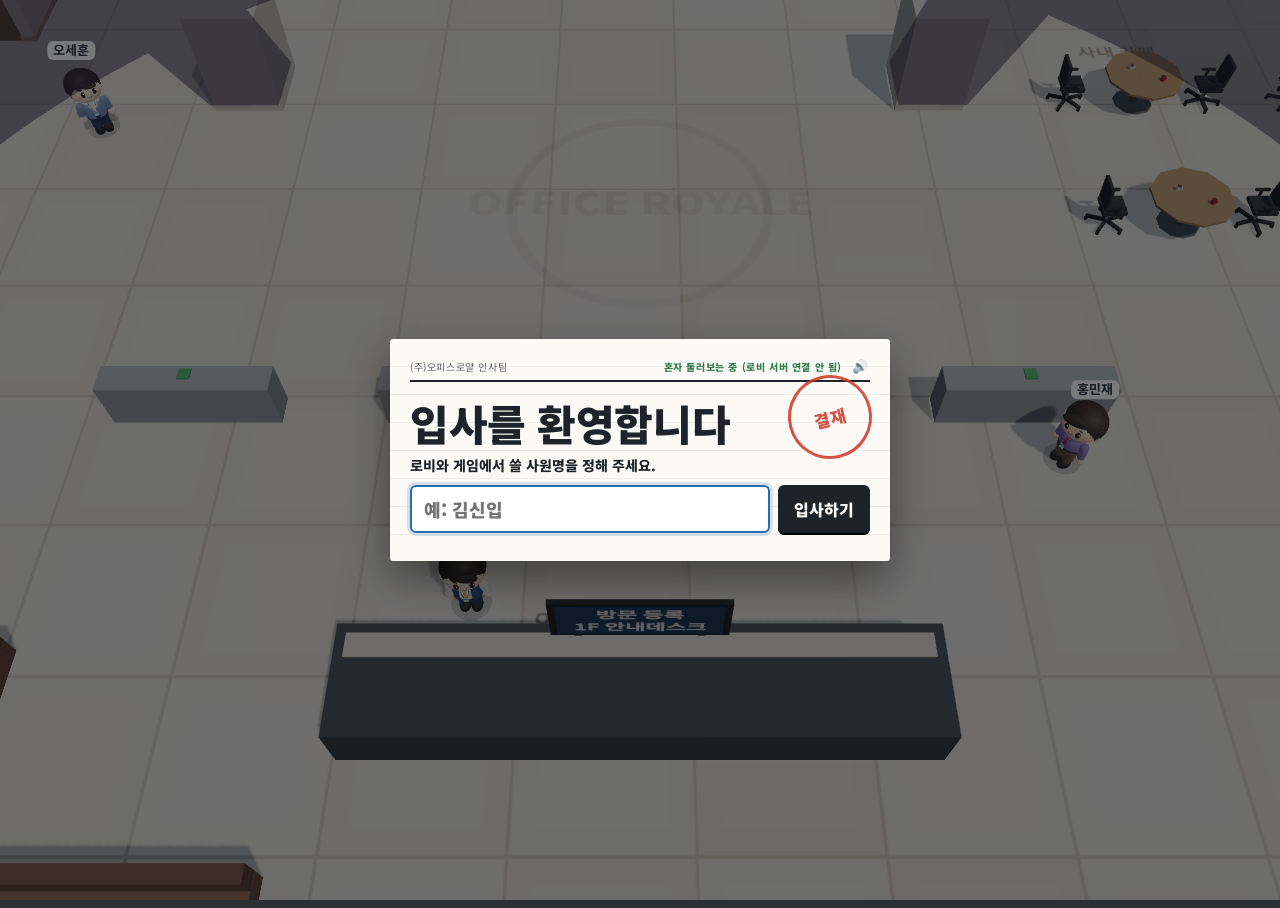
==== commit 6a98eaf0: "로비 배경음악 추가, 음악·효과음 볼륨 분리, 우측 메뉴에 설정 탭과 하단 그룹 구분 Co-Authored-By: Claude Opus 5.5 <noreply@anthropic.c" ====
--- a/public/index.html
+++ b/public/index.html
@@ -33,7 +33,7 @@
 <div class="hud">
   <div class="rcol">
   <div class="mapbox" id="mapbox" role="button" aria-label="지도 크게 보기">
-    <div class="mhead"><b id="mFloor"></b><span class="msys"><button class="mfold touch-only" id="mFold" aria-label="지도 접기"></button><button class="mutebtn" aria-label="소리 끄기">🔊</button><button class="pausebtn" id="pauseBtn" aria-label="일시정지" hidden>❚❚</button><i class="mexp" aria-hidden="true">⤢</i></span></div>
+    <div class="mhead"><b id="mFloor"></b><span class="msys"><button class="mfold touch-only" id="mFold" aria-label="지도 접기"></button><button class="mutebtn" aria-label="소리 설정">🔊</button><button class="pausebtn" id="pauseBtn" aria-label="일시정지" hidden>❚❚</button><i class="mexp" aria-hidden="true">⤢</i></span></div>
     <div class="mbody"><div class="tower" id="tower"></div><canvas id="mm" width="300" height="207"></canvas></div>
     <div class="mtap" id="mTap"></div>
   </div>
@@ -114,7 +114,7 @@
 <div id="pzRooms" hidden aria-live="polite"></div>
 <section id="home" hidden>
   <div class="memo homecard">
-    <div class="memo-head"><span>(주)오피스로얄 인사팀</span><span><span id="pzCount">로비 연결 중…</span><button class="mutebtn" aria-label="소리 끄기">🔊</button><button class="homeX" id="homeX" aria-label="닫기">✕</button></span></div>
+    <div class="memo-head"><span>(주)오피스로얄 인사팀</span><span><span id="pzCount">로비 연결 중…</span><button class="mutebtn" aria-label="소리 설정">🔊</button><button class="homeX" id="homeX" aria-label="닫기">✕</button></span></div>
     <div class="stampmark">결재</div>
     <div id="nameStep" hidden>
       <h1>입사를 환영합니다</h1>
@@ -171,14 +171,20 @@
   <button data-go="solo" class="pri">혼자 하기</button>
   <button data-go="multi" class="pri">같이 하기</button>
   <button data-go="rank">주간 랭킹</button>
-  <button data-go="board" class="gap">사내 게시판<i class="newmark" hidden>NEW!</i></button>
-  <button data-go="tut">튜토리얼</button>
+  <button data-go="board" class="sub gap">사내 게시판<i class="newmark" hidden>NEW!</i></button>
+  <button data-go="tut" class="sub">튜토리얼</button>
+  <button data-go="sound" class="sub">설정</button>
 </nav>
+<div id="sound" role="dialog" aria-label="소리 설정" hidden>
+  <label><span>음악</span><input type="range" id="volMusic" min="0" max="100" step="5"><output></output></label>
+  <label><span>효과음</span><input type="range" id="volSfx" min="0" max="100" step="5"><output></output></label>
+  <button class="tlink" id="volMute">소리 전부 끄기</button>
+</div>
 
 
 <section class="sheet" id="lobby" hidden>
   <div class="memo">
-    <div class="memo-head"><span>(주)오피스로얄 인사팀</span><span>합동 출근 신청서<button class="homeX" id="backBtn" aria-label="닫기">✕</button></span></div>
+    <div class="memo-head"><span>(주)오피스로얄 인사팀</span><span>합동 출근 신청서<button class="mutebtn" aria-label="소리 설정">🔊</button><button class="homeX" id="backBtn" aria-label="닫기">✕</button></span></div>
     <div class="stampmark">합동</div>
     <h1>같이 하기</h1>
     <p class="subj">친구와 같은 회사로 출근해요. 최대 10명, 빈자리는 봇이 채워요.</p>
--- a/public/css/game.css
+++ b/public/css/game.css
@@ -194,7 +194,11 @@
 #dock button:active{transform:translateX(-2px)}
 #dock button.pri{min-width:114px;background:var(--ink);color:var(--paper);border-left-color:var(--lit);font:900 14px var(--display)}
 #dock button[data-go=guide]{border-left-color:var(--stamp)}
-#dock button.gap{margin-top:12px}
+#dock button.gap{margin-top:24px}
+/* the lower group (게시판, 튜토리얼, 설정): smaller, plainer tabs, so the game menu above stands out */
+#dock button.sub{min-width:82px;padding:6px 12px 6px 11px;border-left-width:3px;background:#dcdedb;color:#4a5157;font:700 12px var(--body);box-shadow:-2px 2px 0 rgba(0,0,0,.22)}
+#dockCount{flex:none}
+@media (max-height:460px){#dock{gap:4px}#dock button{padding-block:6px}#dock button.gap{margin-top:12px}#dock button.sub{padding-block:4px}}
 /* NEW! on the 사내 게시판 tab and link while a post is unread */
 .newmark{position:absolute;top:-6px;right:6px;display:block;padding:0 3px 1px;border-radius:2px;background:var(--stamp);color:#fff;font:900 8px/1.2 var(--body);font-style:normal;letter-spacing:.02em;vertical-align:1px;text-decoration:none;animation:newmark 1.6s ease-in-out infinite}
 .newmark[hidden]{display:none}
@@ -202,6 +206,12 @@
 @media (prefers-reduced-motion:reduce){.newmark{animation:none}}
 #dockCount{margin:0 10px 2px 0;font:800 11px var(--body);color:var(--ok);background:var(--paper);border-radius:3px;padding:2px 7px;box-shadow:0 2px 0 rgba(0,0,0,.25)}
 @media (prefers-reduced-motion:reduce){#dock button{transition:none}}
+/* sound panel: opened from any 🔊 button or the 소리 tab; 25-juice.js places it next to whichever opened it */
+#sound{position:fixed;z-index:20;box-sizing:border-box;width:236px;padding:8px 12px 6px;background:var(--paper);color:var(--ink);border:2px solid var(--ink);border-radius:6px;box-shadow:0 8px 24px rgba(0,0,0,.4)}
+#sound label{display:grid;grid-template-columns:42px 1fr 28px;align-items:center;gap:8px;min-height:36px;font:800 12px var(--body)}
+#sound input{width:100%;height:28px;margin:0;accent-color:var(--stamp);touch-action:none;cursor:pointer}
+#sound output{text-align:right;font:800 12px var(--body);color:var(--muted);font-variant-numeric:tabular-nums}
+#sound .tlink{display:block;margin:2px 0 0 auto;font-size:12px}
 /* first visit: pick a name before anything else; afterwards a small chip to change it */
 .homecard .namerow{display:flex;gap:8px;margin:4px 0 6px}
 .homecard .namerow input{flex:1;min-width:0;box-sizing:border-box;font:900 18px var(--display);color:var(--ink);background:#fff;border:2px solid var(--ink);border-radius:6px;padding:9px 12px;outline:none}
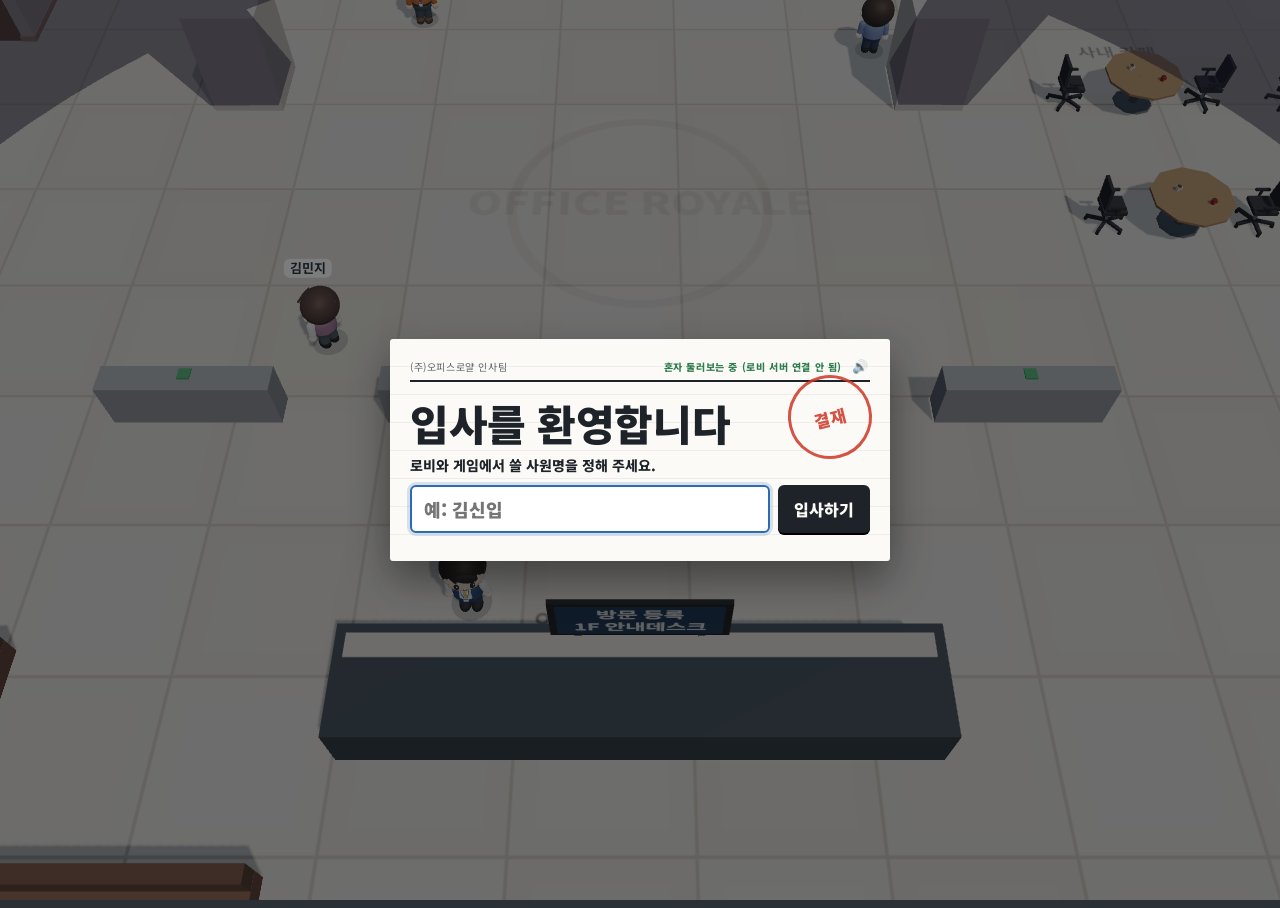
==== commit ec27e24d: "게임 중 배경음악 추가, 곡 전환 페이드, 미니맵 소리 버튼을 바로 끄기로 변경 Co-Authored-By: Claude Opus 5.5 <noreply@anthropic.com>" ====
--- a/public/index.html
+++ b/public/index.html
@@ -33,7 +33,7 @@
 <div class="hud">
   <div class="rcol">
   <div class="mapbox" id="mapbox" role="button" aria-label="지도 크게 보기">
-    <div class="mhead"><b id="mFloor"></b><span class="msys"><button class="mfold touch-only" id="mFold" aria-label="지도 접기"></button><button class="mutebtn" aria-label="소리 설정">🔊</button><button class="pausebtn" id="pauseBtn" aria-label="일시정지" hidden>❚❚</button><i class="mexp" aria-hidden="true">⤢</i></span></div>
+    <div class="mhead"><b id="mFloor"></b><span class="msys"><button class="mfold touch-only" id="mFold" aria-label="지도 접기"></button><button class="mutebtn" aria-label="소리 끄기">🔊</button><button class="pausebtn" id="pauseBtn" aria-label="일시정지" hidden>❚❚</button><i class="mexp" aria-hidden="true">⤢</i></span></div>
     <div class="mbody"><div class="tower" id="tower"></div><canvas id="mm" width="300" height="207"></canvas></div>
     <div class="mtap" id="mTap"></div>
   </div>
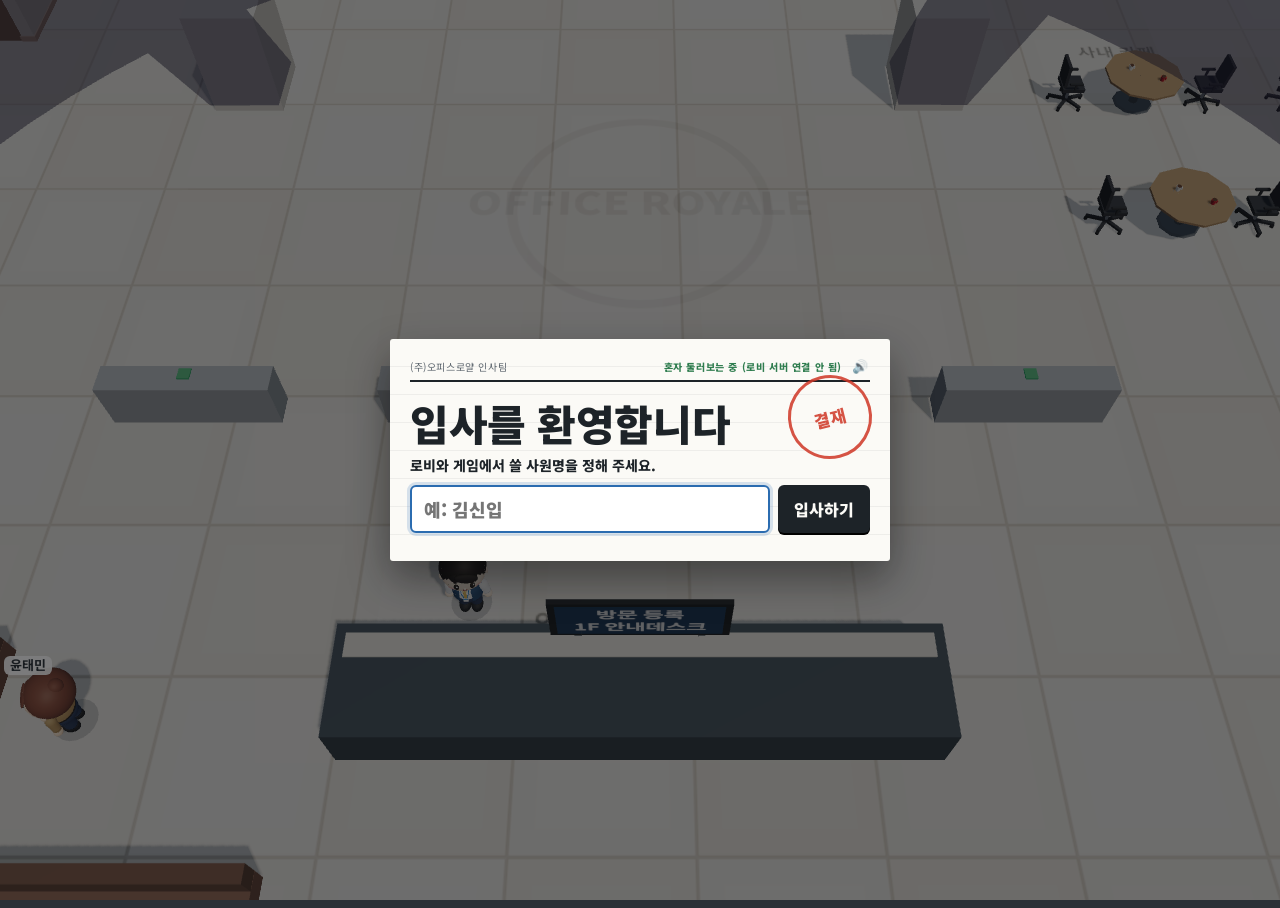
==== commit b04330ff: "명예 사원: 로비 단상에 지난 주 1~3위 동상, 주차별 기록 창, 벽면 로고 넥타이 Co-Authored-By: Claude Opus 5.5 <noreply@anthropic.c" ====
--- a/public/index.html
+++ b/public/index.html
@@ -114,7 +114,7 @@
 <div id="pzRooms" hidden aria-live="polite"></div>
 <section id="home" hidden>
   <div class="memo homecard">
-    <div class="memo-head"><span>(주)오피스로얄 인사팀</span><span><span id="pzCount">로비 연결 중…</span><button class="mutebtn" aria-label="소리 설정">🔊</button><button class="homeX" id="homeX" aria-label="닫기">✕</button></span></div>
+    <div class="memo-head"><span>(주)오피스로얄 인사팀</span><span><span id="pzCount">로비 연결 중…</span><button class="mutebtn" aria-label="소리 끄기">🔊</button><button class="homeX" id="homeX" aria-label="닫기">✕</button></span></div>
     <div class="stampmark">결재</div>
     <div id="nameStep" hidden>
       <h1>입사를 환영합니다</h1>
@@ -171,20 +171,14 @@
   <button data-go="solo" class="pri">혼자 하기</button>
   <button data-go="multi" class="pri">같이 하기</button>
   <button data-go="rank">주간 랭킹</button>
-  <button data-go="board" class="sub gap">사내 게시판<i class="newmark" hidden>NEW!</i></button>
-  <button data-go="tut" class="sub">튜토리얼</button>
-  <button data-go="sound" class="sub">설정</button>
+  <button data-go="board" class="gap">사내 게시판<i class="newmark" hidden>NEW!</i></button>
+  <button data-go="tut">튜토리얼</button>
 </nav>
-<div id="sound" role="dialog" aria-label="소리 설정" hidden>
-  <label><span>음악</span><input type="range" id="volMusic" min="0" max="100" step="5"><output></output></label>
-  <label><span>효과음</span><input type="range" id="volSfx" min="0" max="100" step="5"><output></output></label>
-  <button class="tlink" id="volMute">소리 전부 끄기</button>
-</div>
 
 
 <section class="sheet" id="lobby" hidden>
   <div class="memo">
-    <div class="memo-head"><span>(주)오피스로얄 인사팀</span><span>합동 출근 신청서<button class="mutebtn" aria-label="소리 설정">🔊</button><button class="homeX" id="backBtn" aria-label="닫기">✕</button></span></div>
+    <div class="memo-head"><span>(주)오피스로얄 인사팀</span><span>합동 출근 신청서<button class="homeX" id="backBtn" aria-label="닫기">✕</button></span></div>
     <div class="stampmark">합동</div>
     <h1>같이 하기</h1>
     <p class="subj">친구와 같은 회사로 출근해요. 최대 10명, 빈자리는 봇이 채워요.</p>
@@ -226,6 +220,16 @@
     <div class="rklist" id="rankList"></div>
     <div class="rkme" id="rankMe"></div>
     <details class="rkhow"><summary>점수는 어떻게 매기나요?</summary><p id="rankHow">순위 (1위 1,000점부터 50점씩) + 최종 직급 (사원 50 ~ 임원 300, CEO 500) + 해고 ×40 + 업무 ×10 + 버틴 시간 (2초에 1점). 기기마다 이번 주 최고 기록만 남아요.</p></details>
+  </div>
+</section>
+
+<!-- 명예 사원: the three of one finished week, ‹ › to the other weeks (52-hall.js) -->
+<section class="sheet" id="hallSheet" hidden>
+  <div class="memo hallmemo">
+    <div class="memo-head"><span>(주)오피스로얄 인사팀</span><span>주간 표창 기록<button class="homeX" id="hallX" aria-label="닫기">✕</button></span></div>
+    <div class="rktop"><h1>명예 사원</h1><span class="rkbadge">어려움</span></div>
+    <div class="hlpod" id="hallPod"></div>
+    <div class="hlnav" id="hallNav" hidden><button id="hallPrev" aria-label="이전 주"><svg width="10" height="16" viewBox="0 0 10 16" aria-hidden="true"><path d="M8 2 2 8l6 6" fill="none" stroke="currentColor" stroke-width="2.4" stroke-linecap="round" stroke-linejoin="round"/></svg></button><p><b id="hallName"></b><small id="hallDays"></small></p><button id="hallNext" aria-label="다음 주"><svg width="10" height="16" viewBox="0 0 10 16" aria-hidden="true"><path d="M2 2l6 6-6 6" fill="none" stroke="currentColor" stroke-width="2.4" stroke-linecap="round" stroke-linejoin="round"/></svg></button></div>
   </div>
 </section>
 
@@ -319,5 +323,6 @@
 <script defer src="js/client/48-rank.js"></script>
 <script defer src="js/client/49-board.js"></script>
 <script defer src="js/client/51-career.js"></script>
+<script defer src="js/client/52-hall.js"></script>
 </body>
 </html>
--- a/public/css/game.css
+++ b/public/css/game.css
@@ -194,11 +194,7 @@
 #dock button:active{transform:translateX(-2px)}
 #dock button.pri{min-width:114px;background:var(--ink);color:var(--paper);border-left-color:var(--lit);font:900 14px var(--display)}
 #dock button[data-go=guide]{border-left-color:var(--stamp)}
-#dock button.gap{margin-top:24px}
-/* the lower group (게시판, 튜토리얼, 설정): smaller, plainer tabs, so the game menu above stands out */
-#dock button.sub{min-width:82px;padding:6px 12px 6px 11px;border-left-width:3px;background:#dcdedb;color:#4a5157;font:700 12px var(--body);box-shadow:-2px 2px 0 rgba(0,0,0,.22)}
-#dockCount{flex:none}
-@media (max-height:460px){#dock{gap:4px}#dock button{padding-block:6px}#dock button.gap{margin-top:12px}#dock button.sub{padding-block:4px}}
+#dock button.gap{margin-top:12px}
 /* NEW! on the 사내 게시판 tab and link while a post is unread */
 .newmark{position:absolute;top:-6px;right:6px;display:block;padding:0 3px 1px;border-radius:2px;background:var(--stamp);color:#fff;font:900 8px/1.2 var(--body);font-style:normal;letter-spacing:.02em;vertical-align:1px;text-decoration:none;animation:newmark 1.6s ease-in-out infinite}
 .newmark[hidden]{display:none}
@@ -206,12 +202,6 @@
 @media (prefers-reduced-motion:reduce){.newmark{animation:none}}
 #dockCount{margin:0 10px 2px 0;font:800 11px var(--body);color:var(--ok);background:var(--paper);border-radius:3px;padding:2px 7px;box-shadow:0 2px 0 rgba(0,0,0,.25)}
 @media (prefers-reduced-motion:reduce){#dock button{transition:none}}
-/* sound panel: opened from any 🔊 button or the 소리 tab; 25-juice.js places it next to whichever opened it */
-#sound{position:fixed;z-index:20;box-sizing:border-box;width:236px;padding:8px 12px 6px;background:var(--paper);color:var(--ink);border:2px solid var(--ink);border-radius:6px;box-shadow:0 8px 24px rgba(0,0,0,.4)}
-#sound label{display:grid;grid-template-columns:42px 1fr 28px;align-items:center;gap:8px;min-height:36px;font:800 12px var(--body)}
-#sound input{width:100%;height:28px;margin:0;accent-color:var(--stamp);touch-action:none;cursor:pointer}
-#sound output{text-align:right;font:800 12px var(--body);color:var(--muted);font-variant-numeric:tabular-nums}
-#sound .tlink{display:block;margin:2px 0 0 auto;font-size:12px}
 /* first visit: pick a name before anything else; afterwards a small chip to change it */
 .homecard .namerow{display:flex;gap:8px;margin:4px 0 6px}
 .homecard .namerow input{flex:1;min-width:0;box-sizing:border-box;font:900 18px var(--display);color:var(--ink);background:#fff;border:2px solid var(--ink);border-radius:6px;padding:9px 12px;outline:none}
@@ -972,6 +962,27 @@
 .rkhow{margin:10px 0 0;font-size:12px;color:var(--muted)}.rkhow summary{cursor:pointer;font-weight:700}.rkhow p{margin:6px 0 0;line-height:1.55}
 @media (max-width:420px){.rkpod li .rkchip{display:none}.rklist li{grid-template-columns:26px minmax(0,1fr) auto}.rklist li .rkchip{display:none}}
 #rankSheet{z-index:8}
+/* 명예 사원: 2위 1위 3위 on their steps, ‹ › to the other weeks below */
+#hallSheet{z-index:8}
+.sheet .memo.hallmemo{max-width:none;width:min(94vw,520px)}
+.hlpod{display:grid;grid-template-columns:repeat(3,minmax(0,1fr));gap:6px;align-items:end;min-height:232px;border-bottom:1.5px solid var(--ink)}
+.hlpod .rkmsg{grid-column:1/-1;align-self:center}
+.hlf{margin:0;display:flex;flex-direction:column;align-items:center;min-width:0;text-align:center}
+.hlf.p1{order:2}.hlf.p2{order:1}.hlf.p3{order:3}
+.hlf img{display:block;width:min(100%,128px);aspect-ratio:1;margin-bottom:-4px}
+.hlf figcaption{width:100%;padding:0 2px 6px;font-size:11.5px;color:var(--muted);line-height:1.4}
+.hlf figcaption b{display:block;font-size:14px;color:var(--ink);overflow:hidden;text-overflow:ellipsis;white-space:nowrap}
+.hlf figcaption small{display:block;font-size:11px}
+.hlf .me{font-weight:700;color:#2b6cb0}
+.hlstep{width:100%;display:grid;place-items:center;font:900 20px var(--display);color:#fbfaf6;background:var(--ink);border-top:4px solid #c0834e;height:30px}
+.hlf.p1 .hlstep{border-color:#d9b13b;height:64px;color:#f3d77a;font-size:26px}
+.hlf.p2 .hlstep{border-color:#b4bfcc;height:44px}
+.hlnav{display:grid;grid-template-columns:40px minmax(0,1fr) 40px;align-items:center;gap:8px;margin-top:10px}
+.hlnav[hidden]{display:none}
+.hlnav p{margin:0;text-align:center}.hlnav b{display:block;font:900 17px var(--display);color:var(--ink)}.hlnav small{font-size:12px;color:var(--muted)}
+.hlnav button{display:grid;place-items:center;width:40px;height:40px;padding:0;border:0;border-radius:50%;background:var(--ink);color:#fbfaf6;cursor:pointer;transition:background .15s}
+.hlnav button:hover:not(:disabled){background:#39424a}
+.hlnav button:disabled{opacity:.2;cursor:default}
 /* narrow phones: the action button (long labels like "담배 피우기 (연막)")
    gets the bottom row next to the throw button, wrapping to two lines */
 @media (max-width:480px){
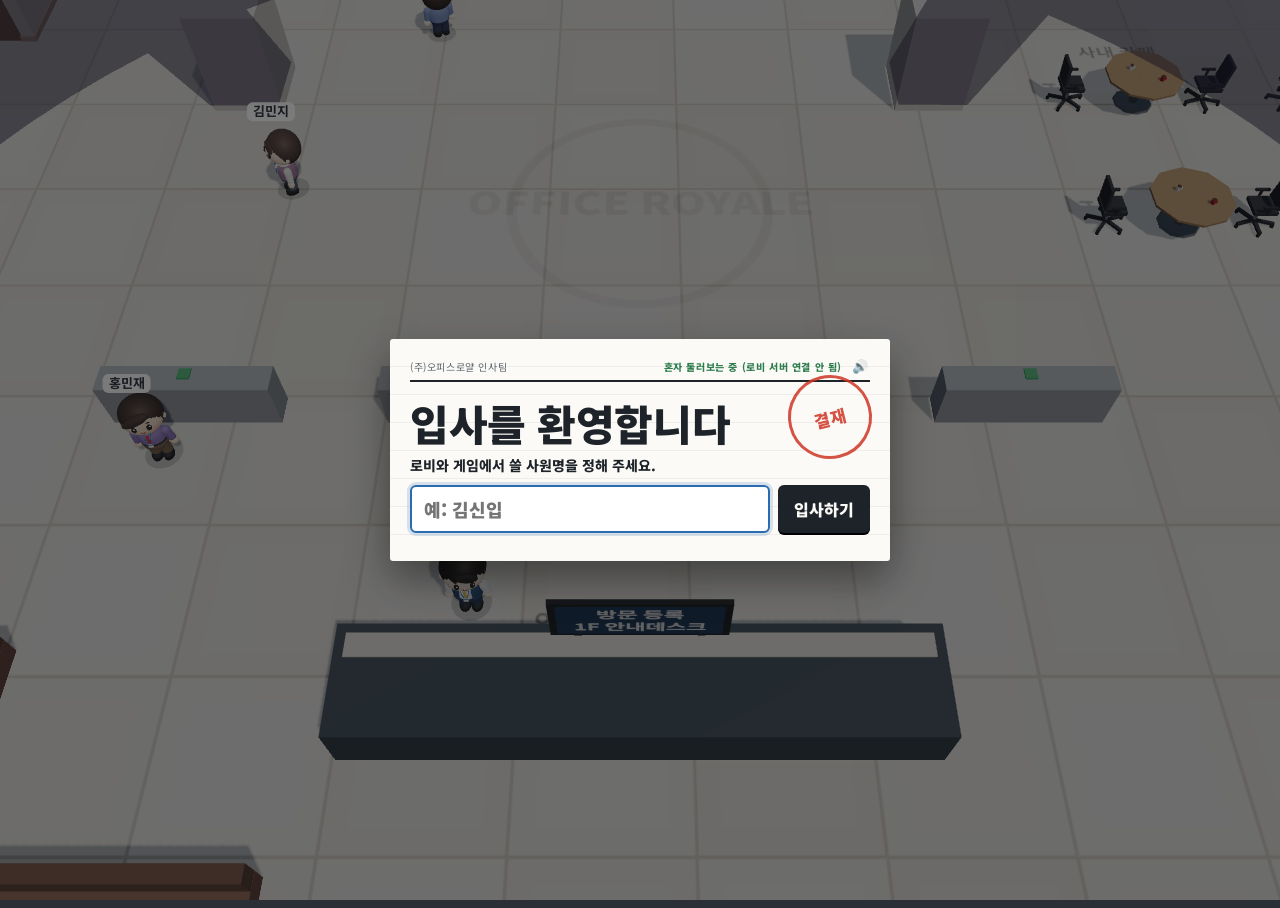
==== commit 1f5ddb44: "main 병합: 로비·게임 배경음악 Co-Authored-By: Claude Opus 5.5 <noreply@anthropic.com>" ====
--- a/public/index.html
+++ b/public/index.html
@@ -114,7 +114,7 @@
 <div id="pzRooms" hidden aria-live="polite"></div>
 <section id="home" hidden>
   <div class="memo homecard">
-    <div class="memo-head"><span>(주)오피스로얄 인사팀</span><span><span id="pzCount">로비 연결 중…</span><button class="mutebtn" aria-label="소리 끄기">🔊</button><button class="homeX" id="homeX" aria-label="닫기">✕</button></span></div>
+    <div class="memo-head"><span>(주)오피스로얄 인사팀</span><span><span id="pzCount">로비 연결 중…</span><button class="mutebtn" aria-label="소리 설정">🔊</button><button class="homeX" id="homeX" aria-label="닫기">✕</button></span></div>
     <div class="stampmark">결재</div>
     <div id="nameStep" hidden>
       <h1>입사를 환영합니다</h1>
@@ -171,14 +171,20 @@
   <button data-go="solo" class="pri">혼자 하기</button>
   <button data-go="multi" class="pri">같이 하기</button>
   <button data-go="rank">주간 랭킹</button>
-  <button data-go="board" class="gap">사내 게시판<i class="newmark" hidden>NEW!</i></button>
-  <button data-go="tut">튜토리얼</button>
+  <button data-go="board" class="sub gap">사내 게시판<i class="newmark" hidden>NEW!</i></button>
+  <button data-go="tut" class="sub">튜토리얼</button>
+  <button data-go="sound" class="sub">설정</button>
 </nav>
+<div id="sound" role="dialog" aria-label="소리 설정" hidden>
+  <label><span>음악</span><input type="range" id="volMusic" min="0" max="100" step="5"><output></output></label>
+  <label><span>효과음</span><input type="range" id="volSfx" min="0" max="100" step="5"><output></output></label>
+  <button class="tlink" id="volMute">소리 전부 끄기</button>
+</div>
 
 
 <section class="sheet" id="lobby" hidden>
   <div class="memo">
-    <div class="memo-head"><span>(주)오피스로얄 인사팀</span><span>합동 출근 신청서<button class="homeX" id="backBtn" aria-label="닫기">✕</button></span></div>
+    <div class="memo-head"><span>(주)오피스로얄 인사팀</span><span>합동 출근 신청서<button class="mutebtn" aria-label="소리 설정">🔊</button><button class="homeX" id="backBtn" aria-label="닫기">✕</button></span></div>
     <div class="stampmark">합동</div>
     <h1>같이 하기</h1>
     <p class="subj">친구와 같은 회사로 출근해요. 최대 10명, 빈자리는 봇이 채워요.</p>
--- a/public/css/game.css
+++ b/public/css/game.css
@@ -194,7 +194,11 @@
 #dock button:active{transform:translateX(-2px)}
 #dock button.pri{min-width:114px;background:var(--ink);color:var(--paper);border-left-color:var(--lit);font:900 14px var(--display)}
 #dock button[data-go=guide]{border-left-color:var(--stamp)}
-#dock button.gap{margin-top:12px}
+#dock button.gap{margin-top:24px}
+/* the lower group (게시판, 튜토리얼, 설정): smaller, plainer tabs, so the game menu above stands out */
+#dock button.sub{min-width:82px;padding:6px 12px 6px 11px;border-left-width:3px;background:#dcdedb;color:#4a5157;font:700 12px var(--body);box-shadow:-2px 2px 0 rgba(0,0,0,.22)}
+#dockCount{flex:none}
+@media (max-height:460px){#dock{gap:4px}#dock button{padding-block:6px}#dock button.gap{margin-top:12px}#dock button.sub{padding-block:4px}}
 /* NEW! on the 사내 게시판 tab and link while a post is unread */
 .newmark{position:absolute;top:-6px;right:6px;display:block;padding:0 3px 1px;border-radius:2px;background:var(--stamp);color:#fff;font:900 8px/1.2 var(--body);font-style:normal;letter-spacing:.02em;vertical-align:1px;text-decoration:none;animation:newmark 1.6s ease-in-out infinite}
 .newmark[hidden]{display:none}
@@ -202,6 +206,12 @@
 @media (prefers-reduced-motion:reduce){.newmark{animation:none}}
 #dockCount{margin:0 10px 2px 0;font:800 11px var(--body);color:var(--ok);background:var(--paper);border-radius:3px;padding:2px 7px;box-shadow:0 2px 0 rgba(0,0,0,.25)}
 @media (prefers-reduced-motion:reduce){#dock button{transition:none}}
+/* sound panel: opened from any 🔊 button or the 소리 tab; 25-juice.js places it next to whichever opened it */
+#sound{position:fixed;z-index:20;box-sizing:border-box;width:236px;padding:8px 12px 6px;background:var(--paper);color:var(--ink);border:2px solid var(--ink);border-radius:6px;box-shadow:0 8px 24px rgba(0,0,0,.4)}
+#sound label{display:grid;grid-template-columns:42px 1fr 28px;align-items:center;gap:8px;min-height:36px;font:800 12px var(--body)}
+#sound input{width:100%;height:28px;margin:0;accent-color:var(--stamp);touch-action:none;cursor:pointer}
+#sound output{text-align:right;font:800 12px var(--body);color:var(--muted);font-variant-numeric:tabular-nums}
+#sound .tlink{display:block;margin:2px 0 0 auto;font-size:12px}
 /* first visit: pick a name before anything else; afterwards a small chip to change it */
 .homecard .namerow{display:flex;gap:8px;margin:4px 0 6px}
 .homecard .namerow input{flex:1;min-width:0;box-sizing:border-box;font:900 18px var(--display);color:var(--ink);background:#fff;border:2px solid var(--ink);border-radius:6px;padding:9px 12px;outline:none}
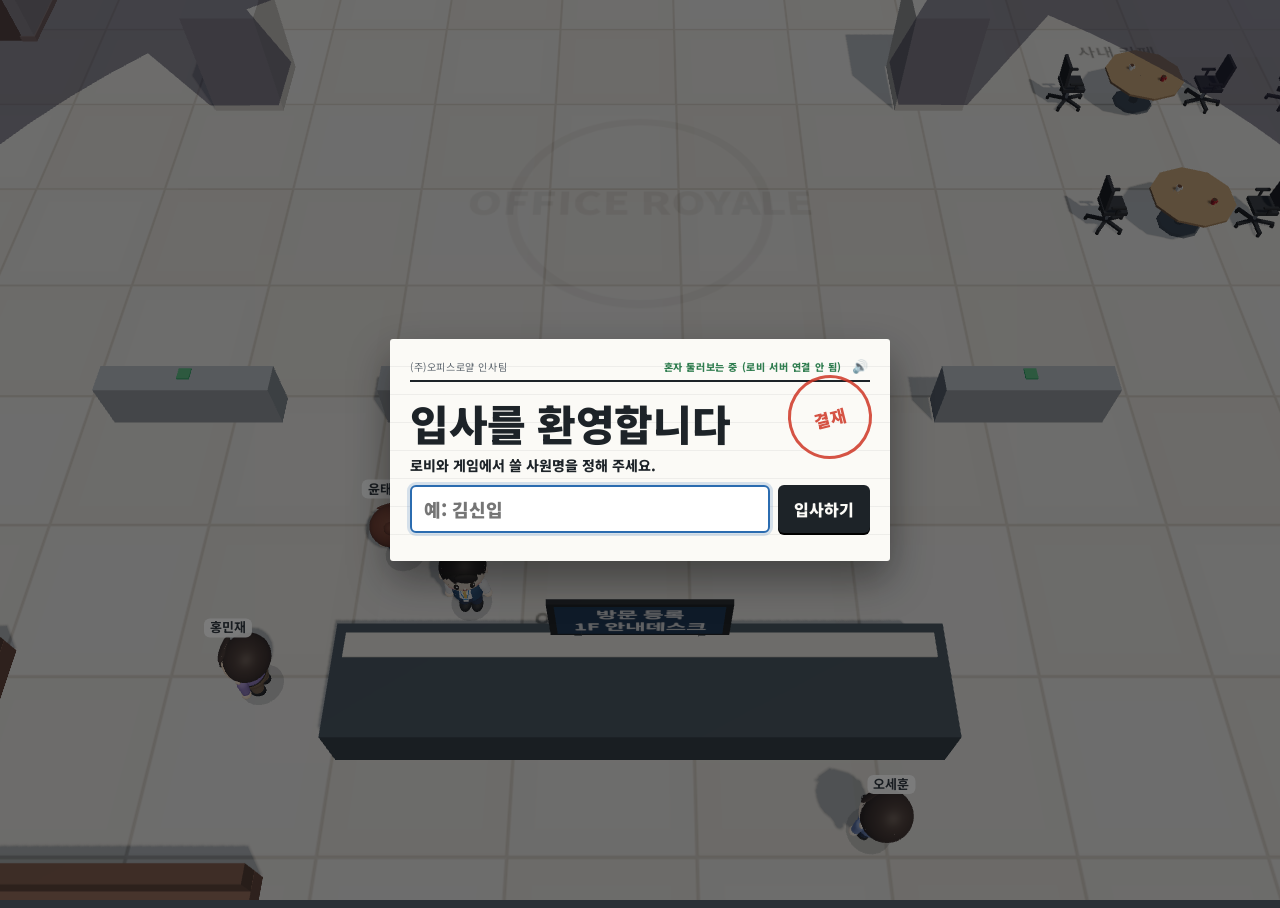
==== commit 6ec447c7: "랭킹 점수 설명을 11/2 주부터 평가표로 표시, 해고 판정 문서 정정 - 주간 랭킹의 "점수는 어떻게 매기나요?"를 항목별 평가표로 변경 (11/1까지는 기존 문단) - 해고 판" ====
--- a/public/index.html
+++ b/public/index.html
@@ -225,7 +225,7 @@
     <div class="rkpod" id="rankPod"></div>
     <div class="rklist" id="rankList"></div>
     <div class="rkme" id="rankMe"></div>
-    <details class="rkhow"><summary>점수는 어떻게 매기나요?</summary><p id="rankHow">순위 (1위 1,000점부터 50점씩) + 최종 직급 (사원 50 ~ 임원 300, CEO 500) + 해고 ×40 + 업무 ×10 + 버틴 시간 (2초에 1점). 기기마다 이번 주 최고 기록만 남아요.</p></details>
+    <details class="rkhow"><summary>점수는 어떻게 매기나요?</summary><div id="rankHow"></div></details>
   </div>
 </section>
 
--- a/public/css/game.css
+++ b/public/css/game.css
@@ -970,6 +970,7 @@
 .rkme .nm{flex:1;min-width:0;color:#dfe3e6;overflow:hidden;text-overflow:ellipsis;white-space:nowrap}.rkme em{font:900 17px var(--display);font-style:normal;color:#f3d77a}
 .rkme .btn{margin-left:auto;background:#f3d77a;color:var(--ink);border-color:#f3d77a;padding:6px 12px;font-size:13px}
 .rkhow{margin:10px 0 0;font-size:12px;color:var(--muted)}.rkhow summary{cursor:pointer;font-weight:700}.rkhow p{margin:6px 0 0;line-height:1.55}
+.rkhow table{width:100%;margin-top:6px;border-collapse:collapse}.rkhow td{padding:4px 0;border-bottom:1px solid rgba(29,35,40,.12);line-height:1.4}.rkhow td:first-child{padding-right:12px;font-weight:800;color:var(--ink);white-space:nowrap}.rkhow td:last-child{text-align:right}
 @media (max-width:420px){.rkpod li .rkchip{display:none}.rklist li{grid-template-columns:26px minmax(0,1fr) auto}.rklist li .rkchip{display:none}}
 #rankSheet{z-index:8}
 /* 명예 사원: 2위 1위 3위 on their steps, ‹ › to the other weeks below */
@@ -1073,6 +1074,7 @@
 .boardlist li+li{margin-top:2px}
 .boardlist ul ul{margin-top:2px;padding-left:16px;font-size:12.5px;list-style:circle}
 .boardlist u{text-decoration:none;font-weight:900}
+.boardlist li.bdq{margin:0 0 7px -18px;padding:5px 9px;border-left:3px solid var(--ink);background:rgba(251,231,160,.38);font-weight:800;list-style:none}
 /* 사내 게시판 = update notes + 사원 의견 (2026-10-30): two columns side by side on wide screens, two tabs on phones */
 .boardmemo:has(.bdcols){max-width:880px;width:100%}
 #boardSheet{grid-template-columns:minmax(0,1fr)} /* the sheet's column otherwise grows to the card's content: on iPhones the form pushed the card past the right edge */
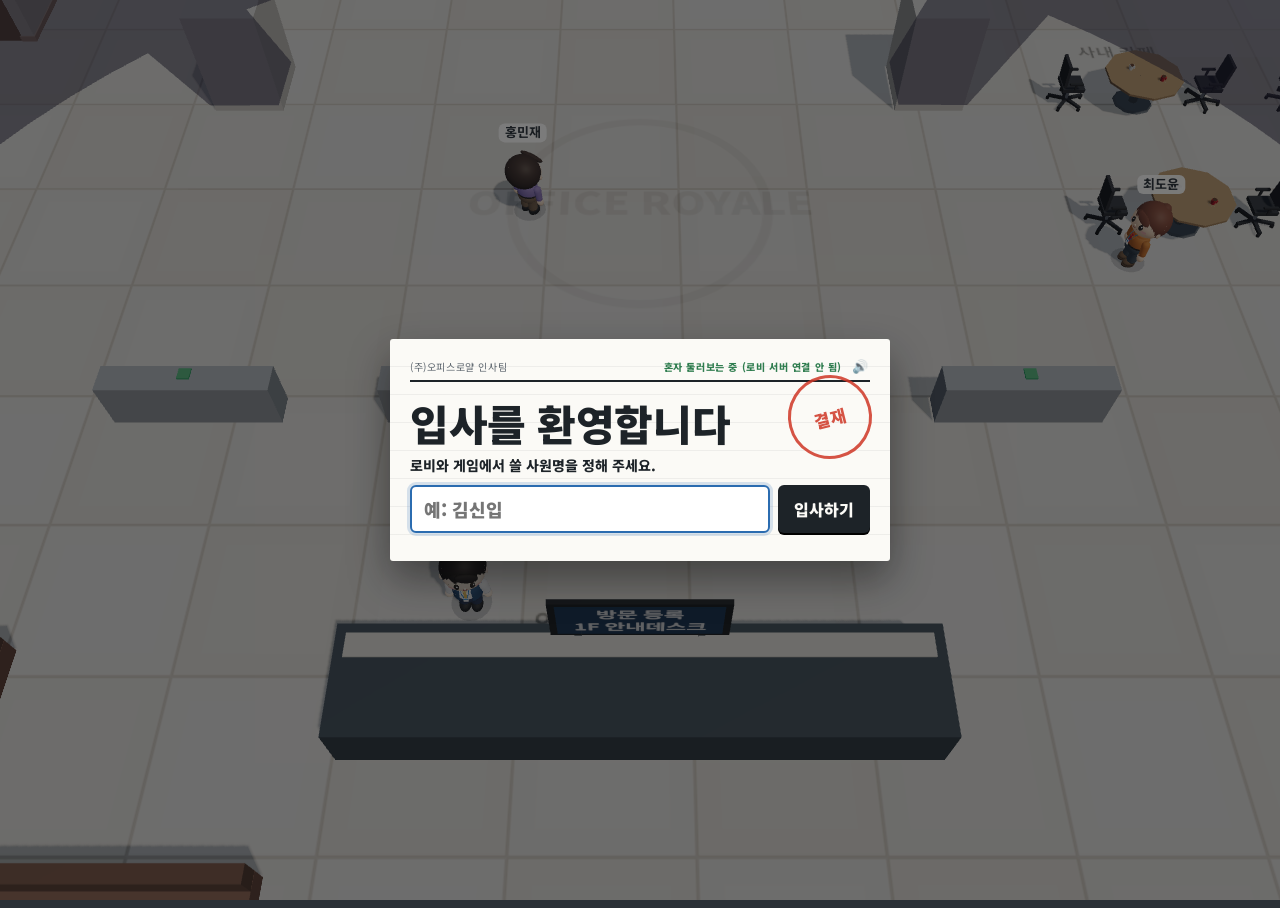
==== commit 3f06ce39: "로비에 위치 안 보낸 접속 숨김, 메뉴 튜토리얼 제거, 안내원 팁 추가, 성과 NEW 표시 Co-Authored-By: Claude Opus 5.5 <noreply@anthropi" ====
--- a/public/index.html
+++ b/public/index.html
@@ -153,7 +153,7 @@
     </div>
     <div id="dress" hidden>
       <h1>사원증</h1>
-      <div class="idtabs" id="idTabs" role="tablist"><button data-t="wear" class="on">옷장</button><button data-t="award">성과</button><button data-t="career">인사 관리</button></div>
+      <div class="idtabs" id="idTabs" role="tablist"><button data-t="wear" class="on">옷장</button><button data-t="award">성과<i class="newmark" id="awNew" hidden>NEW!</i></button><button data-t="career">인사 관리</button></div>
       <div class="idpane" id="paneWear"><div class="dtop"><div class="dcats" id="dressCats" role="tablist"></div></div><div class="rows" id="dressRows"></div><p class="dnote" id="dressNote" hidden></p></div>
       <div class="idpane" id="paneAward" hidden><ul class="awlist" id="awList"></ul></div>
       <div class="idpane" id="paneCareer" hidden><div id="crBox"></div></div>
@@ -172,7 +172,6 @@
   <button data-go="multi" class="pri">같이 하기</button>
   <button data-go="rank">주간 랭킹</button>
   <button data-go="board" class="sub gap">사내 게시판<i class="newmark" hidden>NEW!</i></button>
-  <button data-go="tut" class="sub">튜토리얼</button>
   <button data-go="sound" class="sub">설정</button>
 </nav>
 <div id="sound" role="dialog" aria-label="소리 설정" hidden>
--- a/public/css/game.css
+++ b/public/css/game.css
@@ -268,6 +268,7 @@
 .idtabs button{flex:1;border:0;background:none;padding:7px 0 6px;font:900 14px var(--body);color:var(--muted);cursor:pointer;border-bottom:3px solid transparent;margin-bottom:-1.5px;position:relative}
 .idtabs button.on{color:var(--ink);border-bottom-color:var(--ink)}
 .idtabs .newmark{position:absolute;top:-2px;right:4px}
+.awh .newmark,.awdonebar .newmark{position:static;display:inline-block;margin-left:6px}
 .idpane{max-height:min(46vh,380px);overflow:auto;overscroll-behavior:contain;margin-bottom:12px;touch-action:pan-y;-webkit-overflow-scrolling:touch}
 .awmsg{margin:16px 0;text-align:center;color:var(--muted);font-size:13px}
 .awlist{list-style:none;margin:0;padding:0;display:grid;gap:6px}
@@ -599,9 +600,9 @@
 #desk .code b{color:#82aaff;font-weight:600}#desk .code em{font-style:normal;color:#ffcb6b;font-size:17px}
 #desk .code u{text-decoration:none;color:#ff6b6b;font-size:12px;margin-left:auto}
 #desk .code s{text-decoration:none;color:#5fd38d;margin-left:auto}
-#desk .code .red code{text-decoration:underline wavy #ff6b6b;text-underline-offset:5px}
+#desk .code .red code{text-decoration:underline wavy #ff6b6b;-webkit-text-decoration:underline wavy #ff6b6b;text-underline-offset:5px}
 #desk .code .cur{background:#2a3242;border-left-color:#e0a458}
-#desk .code .done{opacity:.55}#desk .code .done code{text-decoration:none}
+#desk .code .done{opacity:.55}#desk .code .done code{text-decoration:none;-webkit-text-decoration:none}
 #desk[data-kind=kpi] .sbar{background:#217346}#desk[data-kind=kpi] .rule{color:#217346}#desk[data-kind=kpi] .tm i{background:#217346}
 #desk[data-kind=kpi] .scr{background:#fff}
 #desk .xl td.fr{background:#eef8f2}#desk .xl td.lb.fr{color:#217346;font-weight:900}
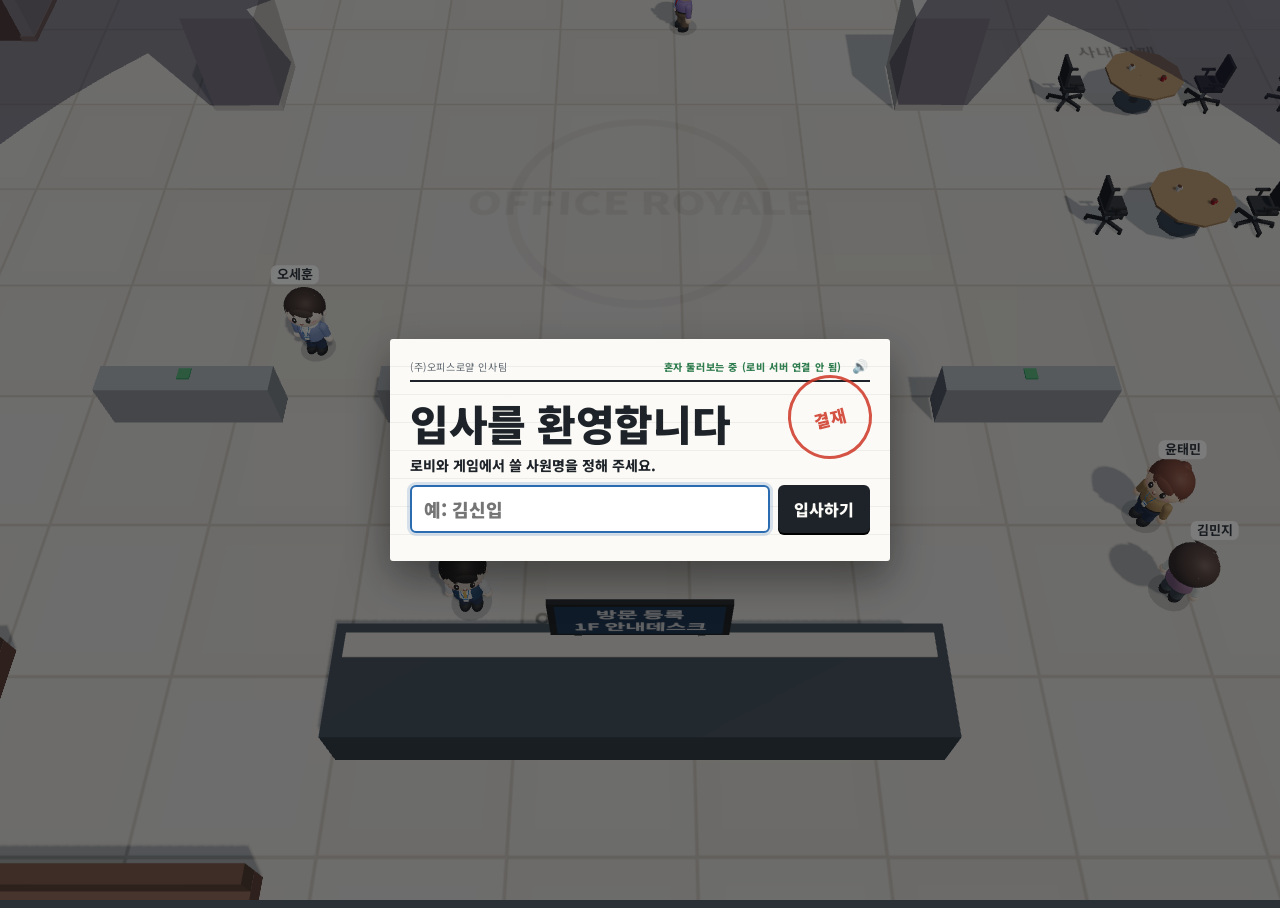
==== commit 597823b1: "설정에 게임 곡 고르기 추가(랜덤·곡별), '오피스 로얄: 알라딘ver' 곡 다시 추가 Co-Authored-By: Claude Opus 5.5 <noreply@anthropic." ====
--- a/public/index.html
+++ b/public/index.html
@@ -177,6 +177,7 @@
 <div id="sound" role="dialog" aria-label="소리 설정" hidden>
   <label><span>음악</span><input type="range" id="volMusic" min="0" max="100" step="5"><output></output></label>
   <label><span>효과음</span><input type="range" id="volSfx" min="0" max="100" step="5"><output></output></label>
+  <label class="song"><span>게임 곡</span><select id="gameSong"></select></label>
   <button class="tlink" id="volMute">소리 전부 끄기</button>
 </div>
 
--- a/public/css/game.css
+++ b/public/css/game.css
@@ -212,6 +212,8 @@
 #sound input{width:100%;height:28px;margin:0;accent-color:var(--stamp);touch-action:none;cursor:pointer}
 #sound output{text-align:right;font:800 12px var(--body);color:var(--muted);font-variant-numeric:tabular-nums}
 #sound .tlink{display:block;margin:2px 0 0 auto;font-size:12px}
+#sound .song{grid-template-columns:42px 1fr}
+#sound select{width:100%;height:28px;font:800 12px var(--body);color:var(--ink);background:var(--paper);border:1.5px solid var(--ink);border-radius:4px;cursor:pointer}
 /* first visit: pick a name before anything else; afterwards a small chip to change it */
 .homecard .namerow{display:flex;gap:8px;margin:4px 0 6px}
 .homecard .namerow input{flex:1;min-width:0;box-sizing:border-box;font:900 18px var(--display);color:var(--ink);background:#fff;border:2px solid var(--ink);border-radius:6px;padding:9px 12px;outline:none}
